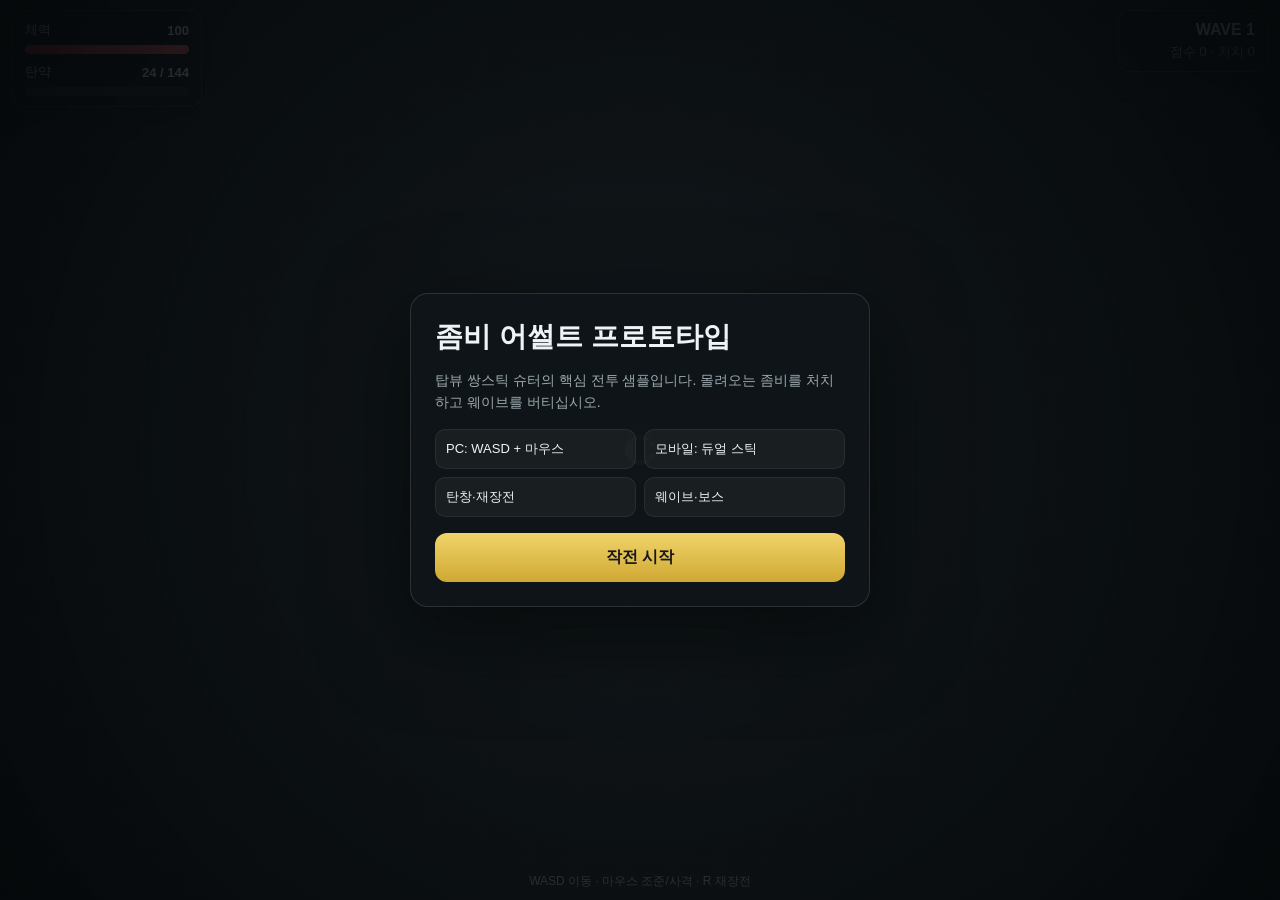
==== zombie-assault/index.html @ 6670ce77 "Add zombie assault web prototype" ====
<!DOCTYPE html><html lang="ko"><head><meta charset="UTF-8" /><meta name="viewport" content="width=device-width, initial-scale=1.0, maximum-scale=1.0, user-scalable=no" /><title>Zombie Assault Prototype</title><style>:root{--bg:#101417;--panel:rgba(13,18,22,.88);--line:rgba(255,255,255,.14);--text:#eef4f6;--muted:#9aa8ae;--accent:#e7c552}*{box-sizing:border-box;-webkit-tap-highlight-color:transparent}html,body{margin:0;width:100%;height:100%;overflow:hidden;background:var(--bg);color:var(--text);font-family:Arial,"Noto Sans KR",sans-serif;touch-action:none}#game{position:fixed;inset:0;display:block;width:100vw;height:100vh;background:#101417}#hud{position:fixed;inset:0;pointer-events:none}.topbar{position:absolute;left:12px;right:12px;top:10px;display:flex;gap:10px;justify-content:space-between;align-items:flex-start}.panel{background:var(--panel);border:1px solid var(--line);border-radius:12px;padding:10px 12px;backdrop-filter:blur(7px);box-shadow:0 8px 24px rgba(0,0,0,.22)}.status{min-width:190px}.row{display:flex;align-items:center;justify-content:space-between;gap:12px;font-size:13px;margin-bottom:6px}.bar{height:9px;border-radius:999px;background:rgba(255,255,255,.1);overflow:hidden}#hpFill{height:100%;width:100%;background:linear-gradient(90deg,#cc3838,#ff6c6c)}#reloadFill{height:100%;width:0;background:linear-gradient(90deg,#d5ad30,#ffe278)}.wave{text-align:right;min-width:150px;font-weight:700}.wave small{display:block;color:var(--muted);margin-top:4px;font-weight:400}#centerMessage{position:absolute;left:50%;top:21%;transform:translate(-50%,-50%);text-align:center;font-size:clamp(20px,4vw,42px);font-weight:900;text-shadow:0 4px 18px #000;opacity:0;transition:opacity .2s}#help{position:absolute;left:50%;bottom:10px;transform:translateX(-50%);color:rgba(255,255,255,.64);font-size:12px;white-space:nowrap}.stick{position:fixed;width:126px;height:126px;border-radius:50%;border:1px solid rgba(255,255,255,.2);background:rgba(255,255,255,.06);display:none;pointer-events:auto}.stick .knob{position:absolute;left:38px;top:38px;width:50px;height:50px;border-radius:50%;background:rgba(255,255,255,.26);border:1px solid rgba(255,255,255,.28)}#moveStick{left:20px;bottom:24px}#aimStick{right:20px;bottom:24px}#reloadBtn{position:fixed;right:42px;bottom:164px;width:74px;height:74px;border-radius:50%;background:rgba(231,197,82,.18);border:1px solid rgba(231,197,82,.6);color:white;display:none;pointer-events:auto;font-weight:800}#startOverlay,#gameOverOverlay{position:fixed;inset:0;display:grid;place-items:center;background:radial-gradient(circle,rgba(20,26,29,.62),rgba(5,8,10,.95));z-index:10}#gameOverOverlay{display:none}.modal{width:min(92vw,460px);padding:24px;border-radius:18px;background:rgba(16,21,25,.96);border:1px solid rgba(255,255,255,.12);box-shadow:0 25px 90px rgba(0,0,0,.55)}h1{margin:0 0 8px;font-size:28px}p{color:var(--muted);line-height:1.55;font-size:14px}.features{display:grid;grid-template-columns:1fr 1fr;gap:8px;margin:16px 0}.feature{padding:10px;border-radius:10px;background:rgba(255,255,255,.045);border:1px solid rgba(255,255,255,.07);font-size:13px}button.primary{width:100%;border:0;border-radius:12px;padding:14px 16px;font-weight:900;font-size:16px;cursor:pointer;color:#151717;background:linear-gradient(180deg,#f1d46a,#cfa833)}.result{font-size:18px;margin:14px 0 18px}@media(pointer:coarse){.stick,#reloadBtn{display:block}#help{display:none}}</style></head><body><canvas id="game"></canvas><div id="hud"><div class="topbar"><div class="panel status"><div class="row"><span>체력</span><strong id="hpText">100</strong></div><div class="bar"><div id="hpFill"></div></div><div class="row" style="margin-top:9px"><span>탄약</span><strong id="ammoText">24 / 144</strong></div><div class="bar"><div id="reloadFill"></div></div></div><div class="panel wave"><div id="waveText">WAVE 1</div><small id="scoreText">점수 0 · 처치 0</small></div></div><div id="centerMessage"></div><div id="help">WASD 이동 · 마우스 조준/사격 · R 재장전</div></div><div id="moveStick" class="stick"><div class="knob"></div></div><div id="aimStick" class="stick"><div class="knob"></div></div><button id="reloadBtn">RELOAD</button><div id="startOverlay"><div class="modal"><h1>좀비 어썰트 프로토타입</h1><p>탑뷰 쌍스틱 슈터의 핵심 전투 샘플입니다. 몰려오는 좀비를 처치하고 웨이브를 버티십시오.</p><div class="features"><div class="feature">PC: WASD + 마우스</div><div class="feature">모바일: 듀얼 스틱</div><div class="feature">탄창·재장전</div><div class="feature">웨이브·보스</div></div><button id="startBtn" class="primary">작전 시작</button></div></div><div id="gameOverOverlay"><div class="modal"><h1>작전 실패</h1><div class="result" id="resultText"></div><button id="restartBtn" class="primary">다시 시작</button></div></div><script>(()=>{const c=document.getElementById('game'),x=c.getContext('2d'),D=Math.min(devicePixelRatio||1,2),u={hpText:hpText,hpFill:hpFill,ammoText:ammoText,reloadFill:reloadFill,waveText:waveText,scoreText:scoreText,centerMessage:centerMessage,gameOverOverlay:gameOverOverlay,resultText:resultText};let W=innerWidth,H=innerHeight;function Z(){W=innerWidth;H=innerHeight;c.width=W*D;c.height=H*D;c.style.width=W+'px';c.style.height=H+'px';x.setTransform(D,0,0,D,0,0)}addEventListener('resize',Z);Z();const k={},m={x:W/2,y:H/2,down:false},mi={x:0,y:0},ai={x:1,y:0,active:false};addEventListener('keydown',e=>{k[e.key.toLowerCase()]=1;if(e.key.toLowerCase()==='r')R()});addEventListener('keyup',e=>k[e.key.toLowerCase()]=0);c.onmousemove=e=>{m.x=e.clientX;m.y=e.clientY};c.onmousedown=()=>m.down=1;addEventListener('mouseup',()=>m.down=0);function S(el,t,a=false){const n=el.querySelector('.knob');let id=null;const q=38,f=(px,py)=>{const r=el.getBoundingClientRect();let dx=px-(r.left+r.width/2),dy=py-(r.top+r.height/2),l=Math.hypot(dx,dy);if(l>q){dx*=q/l;dy*=q/l}n.style.transform=`translate(${dx}px,${dy}px)`;t.x=dx/q;t.y=dy/q;if(a)t.active=Math.hypot(t.x,t.y)>.2};el.onpointerdown=e=>{id=e.pointerId;el.setPointerCapture(id);f(e.clientX,e.clientY)};el.onpointermove=e=>{if(e.pointerId===id)f(e.clientX,e.clientY)};const g=e=>{if(e.pointerId!==id)return;id=null;n.style.transform='translate(0,0)';t.x=t.y=0;if(a)t.active=false};el.onpointerup=g;el.onpointercancel=g}S(moveStick,mi);S(aimStick,ai,true);reloadBtn.onpointerdown=R;let run=false,last=0,w=1,score=0,kills=0,left=0,st=0,inter=0,B=[],E=[],P=[],I=[],shake=0;const p={x:W/2,y:H/2,r:15,speed:235,hp:100,maxHp:100,ammo:24,mag:24,reserve:144,fireRate:.105,fireCd:0,reloadTime:1.35,reloadLeft:0,angle:0,invuln:0};function reset(){w=1;score=kills=0;B=[];E=[];P=[];I=[];p.x=W/2;p.y=H/2;p.hp=100;p.ammo=24;p.reserve=144;p.reloadLeft=0;left=st=inter=0;run=true;wave();UI()}function msg(t,ms=1300){u.centerMessage.textContent=t;u.centerMessage.style.opacity=1;clearTimeout(msg.t);msg.t=setTimeout(()=>u.centerMessage.style.opacity=0,ms)}function wave(){left=w%5===0?1:7+w*3;st=0;msg(w%5===0?`보스 웨이브 ${w}`:`WAVE ${w}`)}function R(){if(!run||p.reloadLeft>0||p.ammo>=p.mag||p.reserve<=0)return;p.reloadLeft=p.reloadTime}function spawn(){let s=Math.floor(Math.random()*4),d=45,X,Y;if(s===0){X=-d;Y=Math.random()*H}else if(s===1){X=W+d;Y=Math.random()*H}else if(s===2){X=Math.random()*W;Y=-d}else{X=Math.random()*W;Y=H+d}const boss=w%5===0,runner=!boss&&Math.random()<Math.min(.12+w*.012,.35),tank=!boss&&!runner&&Math.random()<Math.min(.08+w*.008,.22);E.push(boss?{x:X,y:Y,r:34,hp:520+w*75,maxHp:520+w*75,speed:47,damage:24,color:'#823c45',type:'BOSS',hitCd:0}:tank?{x:X,y:Y,r:23,hp:125+w*12,maxHp:125+w*12,speed:52,damage:15,color:'#6f7041',type:'TANK',hitCd:0}:runner?{x:X,y:Y,r:12,hp:34+w*3,maxHp:34+w*3,speed:112+w,damage:8,color:'#ae5b42',type:'RUNNER',hitCd:0}:{x:X,y:Y,r:15,hp:55+w*5,maxHp:55+w*5,speed:66+w*.7,damage:10,color:'#55704f',type:'NORMAL',hitCd:0})}function shoot(){if(p.reloadLeft>0)return;if(p.ammo<=0){R();return}p.ammo--;p.fireCd=p.fireRate;const a=p.angle+(Math.random()-.5)*.055,s=700;B.push({x:p.x+Math.cos(a)*22,y:p.y+Math.sin(a)*22,vx:Math.cos(a)*s,vy:Math.sin(a)*s,life:.75,damage:28});shake=Math.min(shake+2.2,8)}function hurt(z){if(p.invuln>0)return;p.hp-=z.damage;p.invuln=.38;shake=10;if(p.hp<=0){run=false;u.resultText.textContent=`도달 웨이브 ${w} · 처치 ${kills} · 점수 ${score}`;u.gameOverOverlay.style.display='grid'}}function drop(X,Y){const r=Math.random();if(r<.08)I.push({x:X,y:Y,r:10,type:'health',life:12});else if(r<.17)I.push({x:X,y:Y,r:10,type:'ammo',life:12})}function U(dt){if(!run)return;p.fireCd=Math.max(0,p.fireCd-dt);p.invuln=Math.max(0,p.invuln-dt);shake=Math.max(0,shake-dt*25);let dx=(k.d?1:0)-(k.a?1:0)+mi.x,dy=(k.s?1:0)-(k.w?1:0)+mi.y,l=Math.hypot(dx,dy);if(l>1){dx/=l;dy/=l}p.x=Math.max(18,Math.min(W-18,p.x+dx*p.speed*dt));p.y=Math.max(18,Math.min(H-18,p.y+dy*p.speed*dt));p.angle=ai.active?Math.atan2(ai.y,ai.x):Math.atan2(m.y-p.y,m.x-p.x);if((m.down||ai.active)&&p.fireCd<=0)shoot();if(p.reloadLeft>0){p.reloadLeft-=dt;if(p.reloadLeft<=0){p.reloadLeft=0;let n=Math.min(p.mag-p.ammo,p.reserve);p.ammo+=n;p.reserve-=n}}if(left>0){st-=dt;if(st<=0){spawn();left--;st=w%5===0?99:Math.max(.22,.72-w*.018)}}else if(E.length===0){if(inter<=0){inter=2.4;msg('구역 확보')}else{inter-=dt;if(inter<=0){w++;wave()}}}for(let i=B.length-1;i>=0;i--){const b=B[i];b.x+=b.vx*dt;b.y+=b.vy*dt;b.life-=dt;let rm=b.life<=0||b.x<-30||b.x>W+30||b.y<-30||b.y>H+30;if(!rm)for(let j=E.length-1;j>=0;j--){const z=E[j];if(Math.hypot(b.x-z.x,b.y-z.y)<z.r+3){z.hp-=b.damage;if(z.hp<=0){score+=z.type==='BOSS'?1200:z.type==='TANK'?220:z.type==='RUNNER'?130:100;kills++;drop(z.x,z.y);E.splice(j,1)}rm=true;break}}if(rm)B.splice(i,1)}for(let i=E.length-1;i>=0;i--){const z=E[i],a=Math.atan2(p.y-z.y,p.x-z.x);z.x+=Math.cos(a)*z.speed*dt;z.y+=Math.sin(a)*z.speed*dt;z.hitCd=Math.max(0,z.hitCd-dt);if(Math.hypot(p.x-z.x,p.y-z.y)<p.r+z.r&&z.hitCd<=0){hurt(z);z.hitCd=.8}}for(let i=I.length-1;i>=0;i--){const q=I[i];q.life-=dt;if(Math.hypot(p.x-q.x,p.y-q.y)<p.r+q.r+8){if(q.type==='health')p.hp=Math.min(p.maxHp,p.hp+28);else p.reserve=Math.min(240,p.reserve+36);I.splice(i,1)}else if(q.life<=0)I.splice(i,1)}UI()}function UI(){u.hpText.textContent=Math.max(0,Math.ceil(p.hp));u.hpFill.style.width=Math.max(0,p.hp/p.maxHp*100)+'%';u.ammoText.textContent=`${p.ammo} / ${p.reserve}`;u.reloadFill.style.width=p.reloadLeft>0?(1-p.reloadLeft/p.reloadTime)*100+'%':'0%';u.waveText.textContent=`WAVE ${w}`;u.scoreText.textContent=`점수 ${score} · 처치 ${kills}`}function G(){x.fillStyle='#11171a';x.fillRect(0,0,W,H);x.strokeStyle='rgba(255,255,255,.035)';x.beginPath();for(let a=0;a<W;a+=48){x.moveTo(a,0);x.lineTo(a,H)}for(let b=0;b<H;b+=48){x.moveTo(0,b);x.lineTo(W,b)}x.stroke()}function D1(){x.save();if(shake)x.translate((Math.random()-.5)*shake,(Math.random()-.5)*shake);G();for(const q of I){x.fillStyle=q.type==='health'?'#72d58b':'#e7c552';x.beginPath();x.arc(q.x,q.y,q.r,0,Math.PI*2);x.fill()}for(const b of B){x.strokeStyle='#ffe8a0';x.lineWidth=3;x.beginPath();x.moveTo(b.x-b.vx*.015,b.y-b.vy*.015);x.lineTo(b.x,b.y);x.stroke()}for(const z of E){const a=Math.atan2(p.y-z.y,p.x-z.x);x.save();x.translate(z.x,z.y);x.rotate(a);x.fillStyle=z.color;x.beginPath();x.arc(0,0,z.r,0,Math.PI*2);x.fill();x.fillStyle='#c6d5a9';x.beginPath();x.arc(z.r*.45,-z.r*.35,2.3,0,Math.PI*2);x.fill();x.restore();if(z.type==='BOSS'||z.hp<z.maxHp){let bw=z.r*2.2;x.fillStyle='rgba(0,0,0,.6)';x.fillRect(z.x-bw/2,z.y-z.r-13,bw,5);x.fillStyle=z.type==='BOSS'?'#df4f59':'#d6bb52';x.fillRect(z.x-bw/2,z.y-z.r-13,bw*(z.hp/z.maxHp),5)}}if(!(p.invuln>0&&Math.floor(p.invuln*18)%2===0)){x.save();x.translate(p.x,p.y);x.rotate(p.angle);x.fillStyle='#d8dde0';x.beginPath();x.arc(0,0,p.r,0,Math.PI*2);x.fill();x.fillStyle='#45515a';x.fillRect(-7,-10,18,20);x.fillStyle='#1e2428';x.fillRect(8,-4,25,8);x.fillStyle='#e7c552';x.fillRect(29,-2,8,4);x.restore()}x.restore()}function loop(t){const dt=Math.min(.033,(t-last)/1000||0);last=t;U(dt);D1();requestAnimationFrame(loop)}startBtn.onclick=()=>{startOverlay.style.display='none';reset()};restartBtn.onclick=()=>{gameOverOverlay.style.display='none';reset()};requestAnimationFrame(loop)})();</script></body></html>
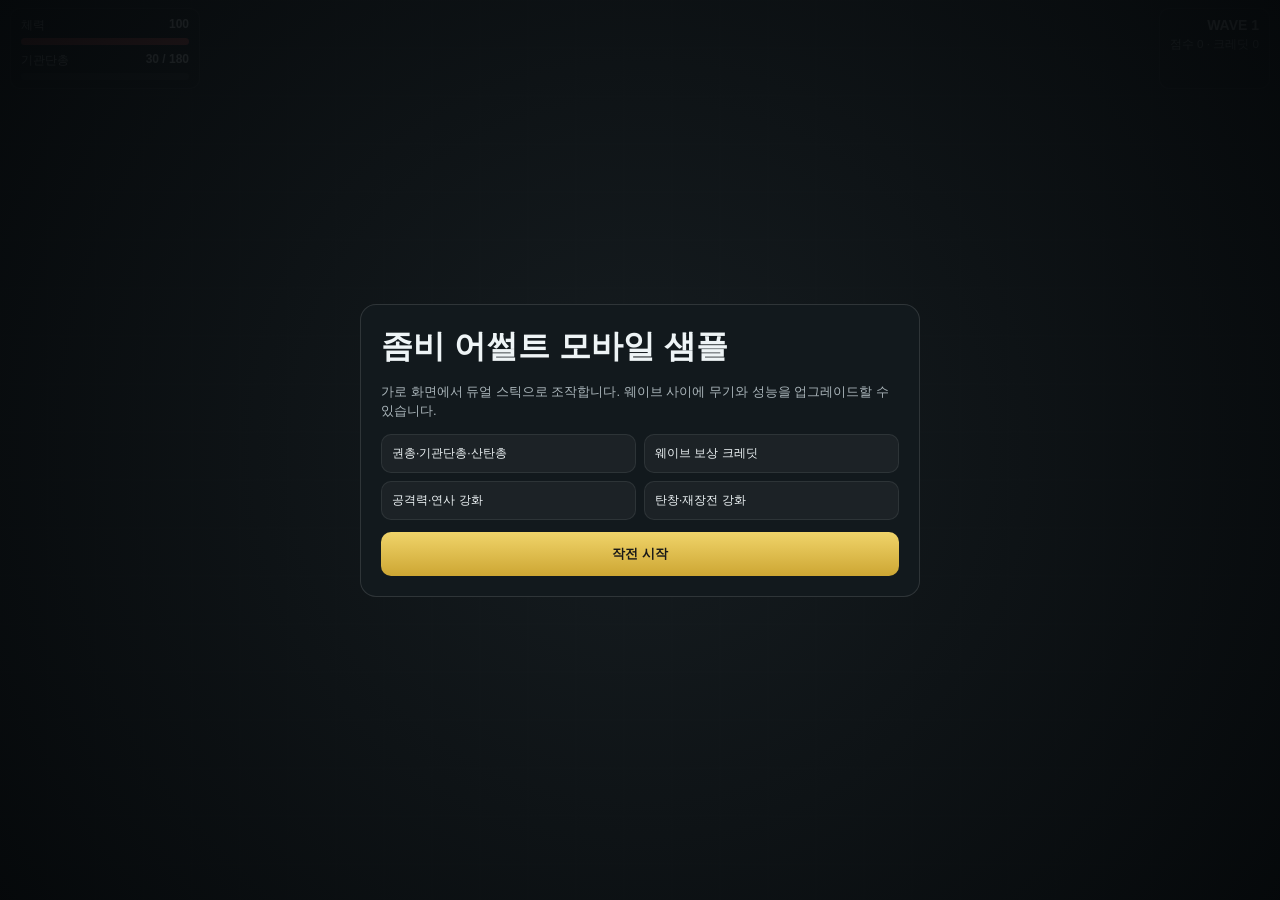
==== commit 14abffaf: "Add landscape mobile controls and weapon upgrade system" ====
--- a/zombie-assault/index.html
+++ b/zombie-assault/index.html
@@ -1 +1 @@
-<!DOCTYPE html><html lang="ko"><head><meta charset="UTF-8" /><meta name="viewport" content="width=device-width, initial-scale=1.0, maximum-scale=1.0, user-scalable=no" /><title>Zombie Assault Prototype</title><style>:root{--bg:#101417;--panel:rgba(13,18,22,.88);--line:rgba(255,255,255,.14);--text:#eef4f6;--muted:#9aa8ae;--accent:#e7c552}*{box-sizing:border-box;-webkit-tap-highlight-color:transparent}html,body{margin:0;width:100%;height:100%;overflow:hidden;background:var(--bg);color:var(--text);font-family:Arial,"Noto Sans KR",sans-serif;touch-action:none}#game{position:fixed;inset:0;display:block;width:100vw;height:100vh;background:#101417}#hud{position:fixed;inset:0;pointer-events:none}.topbar{position:absolute;left:12px;right:12px;top:10px;display:flex;gap:10px;justify-content:space-between;align-items:flex-start}.panel{background:var(--panel);border:1px solid var(--line);border-radius:12px;padding:10px 12px;backdrop-filter:blur(7px);box-shadow:0 8px 24px rgba(0,0,0,.22)}.status{min-width:190px}.row{display:flex;align-items:center;justify-content:space-between;gap:12px;font-size:13px;margin-bottom:6px}.bar{height:9px;border-radius:999px;background:rgba(255,255,255,.1);overflow:hidden}#hpFill{height:100%;width:100%;background:linear-gradient(90deg,#cc3838,#ff6c6c)}#reloadFill{height:100%;width:0;background:linear-gradient(90deg,#d5ad30,#ffe278)}.wave{text-align:right;min-width:150px;font-weight:700}.wave small{display:block;color:var(--muted);margin-top:4px;font-weight:400}#centerMessage{position:absolute;left:50%;top:21%;transform:translate(-50%,-50%);text-align:center;font-size:clamp(20px,4vw,42px);font-weight:900;text-shadow:0 4px 18px #000;opacity:0;transition:opacity .2s}#help{position:absolute;left:50%;bottom:10px;transform:translateX(-50%);color:rgba(255,255,255,.64);font-size:12px;white-space:nowrap}.stick{position:fixed;width:126px;height:126px;border-radius:50%;border:1px solid rgba(255,255,255,.2);background:rgba(255,255,255,.06);display:none;pointer-events:auto}.stick .knob{position:absolute;left:38px;top:38px;width:50px;height:50px;border-radius:50%;background:rgba(255,255,255,.26);border:1px solid rgba(255,255,255,.28)}#moveStick{left:20px;bottom:24px}#aimStick{right:20px;bottom:24px}#reloadBtn{position:fixed;right:42px;bottom:164px;width:74px;height:74px;border-radius:50%;background:rgba(231,197,82,.18);border:1px solid rgba(231,197,82,.6);color:white;display:none;pointer-events:auto;font-weight:800}#startOverlay,#gameOverOverlay{position:fixed;inset:0;display:grid;place-items:center;background:radial-gradient(circle,rgba(20,26,29,.62),rgba(5,8,10,.95));z-index:10}#gameOverOverlay{display:none}.modal{width:min(92vw,460px);padding:24px;border-radius:18px;background:rgba(16,21,25,.96);border:1px solid rgba(255,255,255,.12);box-shadow:0 25px 90px rgba(0,0,0,.55)}h1{margin:0 0 8px;font-size:28px}p{color:var(--muted);line-height:1.55;font-size:14px}.features{display:grid;grid-template-columns:1fr 1fr;gap:8px;margin:16px 0}.feature{padding:10px;border-radius:10px;background:rgba(255,255,255,.045);border:1px solid rgba(255,255,255,.07);font-size:13px}button.primary{width:100%;border:0;border-radius:12px;padding:14px 16px;font-weight:900;font-size:16px;cursor:pointer;color:#151717;background:linear-gradient(180deg,#f1d46a,#cfa833)}.result{font-size:18px;margin:14px 0 18px}@media(pointer:coarse){.stick,#reloadBtn{display:block}#help{display:none}}</style></head><body><canvas id="game"></canvas><div id="hud"><div class="topbar"><div class="panel status"><div class="row"><span>체력</span><strong id="hpText">100</strong></div><div class="bar"><div id="hpFill"></div></div><div class="row" style="margin-top:9px"><span>탄약</span><strong id="ammoText">24 / 144</strong></div><div class="bar"><div id="reloadFill"></div></div></div><div class="panel wave"><div id="waveText">WAVE 1</div><small id="scoreText">점수 0 · 처치 0</small></div></div><div id="centerMessage"></div><div id="help">WASD 이동 · 마우스 조준/사격 · R 재장전</div></div><div id="moveStick" class="stick"><div class="knob"></div></div><div id="aimStick" class="stick"><div class="knob"></div></div><button id="reloadBtn">RELOAD</button><div id="startOverlay"><div class="modal"><h1>좀비 어썰트 프로토타입</h1><p>탑뷰 쌍스틱 슈터의 핵심 전투 샘플입니다. 몰려오는 좀비를 처치하고 웨이브를 버티십시오.</p><div class="features"><div class="feature">PC: WASD + 마우스</div><div class="feature">모바일: 듀얼 스틱</div><div class="feature">탄창·재장전</div><div class="feature">웨이브·보스</div></div><button id="startBtn" class="primary">작전 시작</button></div></div><div id="gameOverOverlay"><div class="modal"><h1>작전 실패</h1><div class="result" id="resultText"></div><button id="restartBtn" class="primary">다시 시작</button></div></div><script>(()=>{const c=document.getElementById('game'),x=c.getContext('2d'),D=Math.min(devicePixelRatio||1,2),u={hpText:hpText,hpFill:hpFill,ammoText:ammoText,reloadFill:reloadFill,waveText:waveText,scoreText:scoreText,centerMessage:centerMessage,gameOverOverlay:gameOverOverlay,resultText:resultText};let W=innerWidth,H=innerHeight;function Z(){W=innerWidth;H=innerHeight;c.width=W*D;c.height=H*D;c.style.width=W+'px';c.style.height=H+'px';x.setTransform(D,0,0,D,0,0)}addEventListener('resize',Z);Z();const k={},m={x:W/2,y:H/2,down:false},mi={x:0,y:0},ai={x:1,y:0,active:false};addEventListener('keydown',e=>{k[e.key.toLowerCase()]=1;if(e.key.toLowerCase()==='r')R()});addEventListener('keyup',e=>k[e.key.toLowerCase()]=0);c.onmousemove=e=>{m.x=e.clientX;m.y=e.clientY};c.onmousedown=()=>m.down=1;addEventListener('mouseup',()=>m.down=0);function S(el,t,a=false){const n=el.querySelector('.knob');let id=null;const q=38,f=(px,py)=>{const r=el.getBoundingClientRect();let dx=px-(r.left+r.width/2),dy=py-(r.top+r.height/2),l=Math.hypot(dx,dy);if(l>q){dx*=q/l;dy*=q/l}n.style.transform=`translate(${dx}px,${dy}px)`;t.x=dx/q;t.y=dy/q;if(a)t.active=Math.hypot(t.x,t.y)>.2};el.onpointerdown=e=>{id=e.pointerId;el.setPointerCapture(id);f(e.clientX,e.clientY)};el.onpointermove=e=>{if(e.pointerId===id)f(e.clientX,e.clientY)};const g=e=>{if(e.pointerId!==id)return;id=null;n.style.transform='translate(0,0)';t.x=t.y=0;if(a)t.active=false};el.onpointerup=g;el.onpointercancel=g}S(moveStick,mi);S(aimStick,ai,true);reloadBtn.onpointerdown=R;let run=false,last=0,w=1,score=0,kills=0,left=0,st=0,inter=0,B=[],E=[],P=[],I=[],shake=0;const p={x:W/2,y:H/2,r:15,speed:235,hp:100,maxHp:100,ammo:24,mag:24,reserve:144,fireRate:.105,fireCd:0,reloadTime:1.35,reloadLeft:0,angle:0,invuln:0};function reset(){w=1;score=kills=0;B=[];E=[];P=[];I=[];p.x=W/2;p.y=H/2;p.hp=100;p.ammo=24;p.reserve=144;p.reloadLeft=0;left=st=inter=0;run=true;wave();UI()}function msg(t,ms=1300){u.centerMessage.textContent=t;u.centerMessage.style.opacity=1;clearTimeout(msg.t);msg.t=setTimeout(()=>u.centerMessage.style.opacity=0,ms)}function wave(){left=w%5===0?1:7+w*3;st=0;msg(w%5===0?`보스 웨이브 ${w}`:`WAVE ${w}`)}function R(){if(!run||p.reloadLeft>0||p.ammo>=p.mag||p.reserve<=0)return;p.reloadLeft=p.reloadTime}function spawn(){let s=Math.floor(Math.random()*4),d=45,X,Y;if(s===0){X=-d;Y=Math.random()*H}else if(s===1){X=W+d;Y=Math.random()*H}else if(s===2){X=Math.random()*W;Y=-d}else{X=Math.random()*W;Y=H+d}const boss=w%5===0,runner=!boss&&Math.random()<Math.min(.12+w*.012,.35),tank=!boss&&!runner&&Math.random()<Math.min(.08+w*.008,.22);E.push(boss?{x:X,y:Y,r:34,hp:520+w*75,maxHp:520+w*75,speed:47,damage:24,color:'#823c45',type:'BOSS',hitCd:0}:tank?{x:X,y:Y,r:23,hp:125+w*12,maxHp:125+w*12,speed:52,damage:15,color:'#6f7041',type:'TANK',hitCd:0}:runner?{x:X,y:Y,r:12,hp:34+w*3,maxHp:34+w*3,speed:112+w,damage:8,color:'#ae5b42',type:'RUNNER',hitCd:0}:{x:X,y:Y,r:15,hp:55+w*5,maxHp:55+w*5,speed:66+w*.7,damage:10,color:'#55704f',type:'NORMAL',hitCd:0})}function shoot(){if(p.reloadLeft>0)return;if(p.ammo<=0){R();return}p.ammo--;p.fireCd=p.fireRate;const a=p.angle+(Math.random()-.5)*.055,s=700;B.push({x:p.x+Math.cos(a)*22,y:p.y+Math.sin(a)*22,vx:Math.cos(a)*s,vy:Math.sin(a)*s,life:.75,damage:28});shake=Math.min(shake+2.2,8)}function hurt(z){if(p.invuln>0)return;p.hp-=z.damage;p.invuln=.38;shake=10;if(p.hp<=0){run=false;u.resultText.textContent=`도달 웨이브 ${w} · 처치 ${kills} · 점수 ${score}`;u.gameOverOverlay.style.display='grid'}}function drop(X,Y){const r=Math.random();if(r<.08)I.push({x:X,y:Y,r:10,type:'health',life:12});else if(r<.17)I.push({x:X,y:Y,r:10,type:'ammo',life:12})}function U(dt){if(!run)return;p.fireCd=Math.max(0,p.fireCd-dt);p.invuln=Math.max(0,p.invuln-dt);shake=Math.max(0,shake-dt*25);let dx=(k.d?1:0)-(k.a?1:0)+mi.x,dy=(k.s?1:0)-(k.w?1:0)+mi.y,l=Math.hypot(dx,dy);if(l>1){dx/=l;dy/=l}p.x=Math.max(18,Math.min(W-18,p.x+dx*p.speed*dt));p.y=Math.max(18,Math.min(H-18,p.y+dy*p.speed*dt));p.angle=ai.active?Math.atan2(ai.y,ai.x):Math.atan2(m.y-p.y,m.x-p.x);if((m.down||ai.active)&&p.fireCd<=0)shoot();if(p.reloadLeft>0){p.reloadLeft-=dt;if(p.reloadLeft<=0){p.reloadLeft=0;let n=Math.min(p.mag-p.ammo,p.reserve);p.ammo+=n;p.reserve-=n}}if(left>0){st-=dt;if(st<=0){spawn();left--;st=w%5===0?99:Math.max(.22,.72-w*.018)}}else if(E.length===0){if(inter<=0){inter=2.4;msg('구역 확보')}else{inter-=dt;if(inter<=0){w++;wave()}}}for(let i=B.length-1;i>=0;i--){const b=B[i];b.x+=b.vx*dt;b.y+=b.vy*dt;b.life-=dt;let rm=b.life<=0||b.x<-30||b.x>W+30||b.y<-30||b.y>H+30;if(!rm)for(let j=E.length-1;j>=0;j--){const z=E[j];if(Math.hypot(b.x-z.x,b.y-z.y)<z.r+3){z.hp-=b.damage;if(z.hp<=0){score+=z.type==='BOSS'?1200:z.type==='TANK'?220:z.type==='RUNNER'?130:100;kills++;drop(z.x,z.y);E.splice(j,1)}rm=true;break}}if(rm)B.splice(i,1)}for(let i=E.length-1;i>=0;i--){const z=E[i],a=Math.atan2(p.y-z.y,p.x-z.x);z.x+=Math.cos(a)*z.speed*dt;z.y+=Math.sin(a)*z.speed*dt;z.hitCd=Math.max(0,z.hitCd-dt);if(Math.hypot(p.x-z.x,p.y-z.y)<p.r+z.r&&z.hitCd<=0){hurt(z);z.hitCd=.8}}for(let i=I.length-1;i>=0;i--){const q=I[i];q.life-=dt;if(Math.hypot(p.x-q.x,p.y-q.y)<p.r+q.r+8){if(q.type==='health')p.hp=Math.min(p.maxHp,p.hp+28);else p.reserve=Math.min(240,p.reserve+36);I.splice(i,1)}else if(q.life<=0)I.splice(i,1)}UI()}function UI(){u.hpText.textContent=Math.max(0,Math.ceil(p.hp));u.hpFill.style.width=Math.max(0,p.hp/p.maxHp*100)+'%';u.ammoText.textContent=`${p.ammo} / ${p.reserve}`;u.reloadFill.style.width=p.reloadLeft>0?(1-p.reloadLeft/p.reloadTime)*100+'%':'0%';u.waveText.textContent=`WAVE ${w}`;u.scoreText.textContent=`점수 ${score} · 처치 ${kills}`}function G(){x.fillStyle='#11171a';x.fillRect(0,0,W,H);x.strokeStyle='rgba(255,255,255,.035)';x.beginPath();for(let a=0;a<W;a+=48){x.moveTo(a,0);x.lineTo(a,H)}for(let b=0;b<H;b+=48){x.moveTo(0,b);x.lineTo(W,b)}x.stroke()}function D1(){x.save();if(shake)x.translate((Math.random()-.5)*shake,(Math.random()-.5)*shake);G();for(const q of I){x.fillStyle=q.type==='health'?'#72d58b':'#e7c552';x.beginPath();x.arc(q.x,q.y,q.r,0,Math.PI*2);x.fill()}for(const b of B){x.strokeStyle='#ffe8a0';x.lineWidth=3;x.beginPath();x.moveTo(b.x-b.vx*.015,b.y-b.vy*.015);x.lineTo(b.x,b.y);x.stroke()}for(const z of E){const a=Math.atan2(p.y-z.y,p.x-z.x);x.save();x.translate(z.x,z.y);x.rotate(a);x.fillStyle=z.color;x.beginPath();x.arc(0,0,z.r,0,Math.PI*2);x.fill();x.fillStyle='#c6d5a9';x.beginPath();x.arc(z.r*.45,-z.r*.35,2.3,0,Math.PI*2);x.fill();x.restore();if(z.type==='BOSS'||z.hp<z.maxHp){let bw=z.r*2.2;x.fillStyle='rgba(0,0,0,.6)';x.fillRect(z.x-bw/2,z.y-z.r-13,bw,5);x.fillStyle=z.type==='BOSS'?'#df4f59':'#d6bb52';x.fillRect(z.x-bw/2,z.y-z.r-13,bw*(z.hp/z.maxHp),5)}}if(!(p.invuln>0&&Math.floor(p.invuln*18)%2===0)){x.save();x.translate(p.x,p.y);x.rotate(p.angle);x.fillStyle='#d8dde0';x.beginPath();x.arc(0,0,p.r,0,Math.PI*2);x.fill();x.fillStyle='#45515a';x.fillRect(-7,-10,18,20);x.fillStyle='#1e2428';x.fillRect(8,-4,25,8);x.fillStyle='#e7c552';x.fillRect(29,-2,8,4);x.restore()}x.restore()}function loop(t){const dt=Math.min(.033,(t-last)/1000||0);last=t;U(dt);D1();requestAnimationFrame(loop)}startBtn.onclick=()=>{startOverlay.style.display='none';reset()};restartBtn.onclick=()=>{gameOverOverlay.style.display='none';reset()};requestAnimationFrame(loop)})();</script></body></html>+<!DOCTYPE html><html lang="ko"><head><meta charset="UTF-8"><meta name="viewport" content="width=device-width,initial-scale=1,maximum-scale=1,user-scalable=no,viewport-fit=cover"><meta name="screen-orientation" content="landscape"><title>Zombie Assault Mobile Prototype</title><style>*{box-sizing:border-box;-webkit-tap-highlight-color:transparent}html,body{margin:0;width:100%;height:100%;overflow:hidden;background:#0d1215;color:#eef4f6;font-family:Arial,"Noto Sans KR",sans-serif;touch-action:none}canvas{position:fixed;inset:0;width:100vw;height:100vh;background:#11171a}#hud{position:fixed;inset:0;pointer-events:none}.top{position:absolute;left:max(10px,env(safe-area-inset-left));right:max(10px,env(safe-area-inset-right));top:max(8px,env(safe-area-inset-top));display:flex;justify-content:space-between}.panel{background:rgba(12,17,20,.86);border:1px solid rgba(255,255,255,.13);border-radius:10px;padding:8px 10px}.status{width:190px}.row{display:flex;justify-content:space-between;font-size:12px;margin-bottom:4px}.bar{height:7px;background:rgba(255,255,255,.1);border-radius:9px;overflow:hidden}.fill{height:100%}#hpFill{background:#e35454;width:100%}#reloadFill{background:#e6c34e;width:0}.wave{text-align:right;font-weight:800;font-size:14px}.wave small{display:block;color:#a7b1b5;font-weight:400;margin-top:4px}#msg{position:absolute;left:50%;top:18%;transform:translate(-50%,-50%);font-size:clamp(22px,4vw,42px);font-weight:900;text-shadow:0 4px 15px #000;opacity:0;transition:.2s}.stick{position:fixed;width:112px;height:112px;border-radius:50%;border:1px solid rgba(255,255,255,.2);background:rgba(255,255,255,.06);display:none;pointer-events:auto}.knob{position:absolute;left:34px;top:34px;width:44px;height:44px;border-radius:50%;background:rgba(255,255,255,.25)}#move{left:max(18px,env(safe-area-inset-left));bottom:max(14px,env(safe-area-inset-bottom))}#aim{right:max(18px,env(safe-area-inset-right));bottom:max(14px,env(safe-area-inset-bottom))}.action{position:fixed;border-radius:50%;color:white;font-weight:800;display:none;pointer-events:auto;background:rgba(231,197,82,.16);border:1px solid rgba(231,197,82,.6)}#reload{right:max(35px,env(safe-area-inset-right));bottom:132px;width:62px;height:62px;font-size:10px}#swap{right:max(108px,env(safe-area-inset-right));bottom:142px;width:55px;height:55px;font-size:10px}.overlay{position:fixed;inset:0;z-index:20;display:grid;place-items:center;background:radial-gradient(circle,rgba(24,31,35,.78),rgba(5,8,10,.97))}.card{width:min(84vw,560px);max-height:88vh;overflow:auto;padding:20px;border-radius:16px;background:#12191d;border:1px solid rgba(255,255,255,.12)}h1,h2{margin:0 0 8px}p{color:#aab5ba;line-height:1.5;font-size:13px}.btn{width:100%;padding:13px;border:0;border-radius:10px;background:linear-gradient(#f0d46a,#cda633);font-weight:900;color:#181818}.grid{display:grid;grid-template-columns:repeat(2,1fr);gap:8px;margin:12px 0}.tile{padding:10px;background:rgba(255,255,255,.045);border:1px solid rgba(255,255,255,.08);border-radius:10px;font-size:12px}.shop{display:none}.shophead{display:flex;justify-content:space-between;align-items:center;margin-bottom:10px}.weaponTabs{display:flex;gap:7px;margin-bottom:10px}.weaponTabs button,.upgrade{flex:1;padding:9px;border-radius:9px;border:1px solid rgba(255,255,255,.12);background:#1b252a;color:white}.weaponTabs button.active{border-color:#e6c34e;color:#ffe58d}.upgrades{display:grid;grid-template-columns:1fr 1fr;gap:8px}.upgrade{text-align:left}.upgrade b{display:block;margin-bottom:3px}.upgrade small{color:#9eaaaf}.upgrade:disabled{opacity:.4}#rotate{display:none;z-index:99;text-align:center}.phone{width:60px;height:96px;border:5px solid #e6c34e;border-radius:12px;margin:0 auto 18px;animation:r 1.7s infinite}@keyframes r{0%,25%{transform:rotate(0)}75%,100%{transform:rotate(90deg)}}@media(pointer:coarse){.stick,.action{display:block}}@media(orientation:portrait) and (pointer:coarse){#rotate{display:grid}}</style></head><body><canvas id="game"></canvas><div id="rotate" class="overlay"><div><div class="phone"></div><h1>가로로 돌려주세요</h1><p>모바일 가로 화면 전용입니다.</p></div></div><div id="hud"><div class="top"><div class="panel status"><div class="row"><span>체력</span><b id="hpText">100</b></div><div class="bar"><div id="hpFill" class="fill"></div></div><div class="row" style="margin-top:7px"><span id="weaponText">기관단총</span><b id="ammoText">30 / 180</b></div><div class="bar"><div id="reloadFill" class="fill"></div></div></div><div class="panel wave"><div id="waveText">WAVE 1</div><small id="scoreText">점수 0 · 크레딧 0</small></div></div><div id="msg"></div></div><div id="move" class="stick"><div class="knob"></div></div><div id="aim" class="stick"><div class="knob"></div></div><button id="reload" class="action">RELOAD</button><button id="swap" class="action">WEAPON</button><div id="start" class="overlay"><div class="card"><h1>좀비 어썰트 모바일 샘플</h1><p>가로 화면에서 듀얼 스틱으로 조작합니다. 웨이브 사이에 무기와 성능을 업그레이드할 수 있습니다.</p><div class="grid"><div class="tile">권총·기관단총·산탄총</div><div class="tile">웨이브 보상 크레딧</div><div class="tile">공격력·연사 강화</div><div class="tile">탄창·재장전 강화</div></div><button id="startBtn" class="btn">작전 시작</button></div></div><div id="shop" class="overlay shop"><div class="card"><div class="shophead"><div><h2>보급 및 개조</h2><small id="creditText">크레딧 0</small></div><b id="nextWaveText">다음 WAVE</b></div><div id="weaponTabs" class="weaponTabs"></div><div id="upgrades" class="upgrades"></div><button id="continueBtn" class="btn" style="margin-top:12px">다음 웨이브 시작</button></div></div><div id="over" class="overlay" style="display:none"><div class="card"><h1>작전 실패</h1><p id="result"></p><button id="restartBtn" class="btn">다시 시작</button></div></div><script>(()=>{const c=document.getElementById('game'),ctx=c.getContext('2d'),D=Math.min(devicePixelRatio||1,2);let W=innerWidth,H=innerHeight,last=0,run=false,wave=1,score=0,kills=0,credits=0,spawnLeft=0,spawnT=0,inter=0,bullets=[],zombies=[],shake=0;const keys={},mouse={x:W/2,y:H/2,down:false},mi={x:0,y:0},ai={x:1,y:0,active:false};const weapons=[{name:'권총',color:'#d9dde0',baseDamage:38,baseRate:.28,baseMag:12,baseReload:1.05,reserve:96,pellets:1,spread:.025,bulletSpeed:760,levels:{damage:0,rate:0,mag:0,reload:0}},{name:'기관단총',color:'#e7c552',baseDamage:24,baseRate:.095,baseMag:30,baseReload:1.35,reserve:180,pellets:1,spread:.07,bulletSpeed:700,levels:{damage:0,rate:0,mag:0,reload:0}},{name:'산탄총',color:'#d58a5a',baseDamage:18,baseRate:.58,baseMag:6,baseReload:1.65,reserve:54,pellets:7,spread:.34,bulletSpeed:620,levels:{damage:0,rate:0,mag:0,reload:0}}];let wi=1;const p={x:W/2,y:H/2,r:15,speed:235,hp:100,maxHp:100,ammo:30,fireCd:0,reloadLeft:0,angle:0,inv:0};function ws(){const a=weapons[wi],L=a.levels;return{...a,damage:a.baseDamage*(1+L.damage*.16),rate:a.baseRate*Math.pow(.91,L.rate),mag:a.baseMag+L.mag*(wi===2?1:4),reload:a.baseReload*Math.pow(.9,L.reload)}}function resize(){W=innerWidth;H=innerHeight;c.width=W*D;c.height=H*D;c.style.width=W+'px';c.style.height=H+'px';ctx.setTransform(D,0,0,D,0,0)}addEventListener('resize',resize);resize();addEventListener('keydown',e=>{keys[e.key.toLowerCase()]=1;if(e.key.toLowerCase()==='r')reloadNow();if(e.key===' ')swapWeapon()});addEventListener('keyup',e=>keys[e.key.toLowerCase()]=0);c.onmousemove=e=>{mouse.x=e.clientX;mouse.y=e.clientY};c.onmousedown=()=>mouse.down=true;addEventListener('mouseup',()=>mouse.down=false);function stick(el,t,aiming=false){const n=el.firstElementChild;let id=null,R=34;function set(px,py){const r=el.getBoundingClientRect();let dx=px-r.left-r.width/2,dy=py-r.top-r.height/2,l=Math.hypot(dx,dy);if(l>R){dx*=R/l;dy*=R/l}n.style.transform=`translate(${dx}px,${dy}px)`;t.x=dx/R;t.y=dy/R;if(aiming)t.active=Math.hypot(t.x,t.y)>.2}el.onpointerdown=e=>{id=e.pointerId;el.setPointerCapture(id);set(e.clientX,e.clientY)};el.onpointermove=e=>{if(e.pointerId===id)set(e.clientX,e.clientY)};function end(e){if(e.pointerId!==id)return;id=null;n.style.transform='';t.x=t.y=0;if(aiming)t.active=false}el.onpointerup=end;el.onpointercancel=end}stick(move,mi);stick(aim,ai,true);function fullscreen(){document.documentElement.requestFullscreen?.().catch(()=>{});screen.orientation?.lock?.('landscape').catch(()=>{})}function reset(){wave=1;score=kills=credits=0;bullets=[];zombies=[];p.x=W/2;p.y=H/2;p.hp=100;p.inv=0;wi=1;weapons.forEach(a=>{a.levels={damage:0,rate:0,mag:0,reload:0};a.reserve=a.name==='권총'?96:a.name==='기관단총'?180:54;delete a.savedAmmo});p.ammo=ws().mag;run=true;beginWave();UI()}const msgEl=document.getElementById('msg');function msg(t){msgEl.textContent=t;msgEl.style.opacity=1;clearTimeout(msg.t);msg.t=setTimeout(()=>msgEl.style.opacity=0,1200)}function beginWave(){spawnLeft=wave%5===0?1:7+wave*3;spawnT=0;inter=0;msg(wave%5===0?`보스 웨이브 ${wave}`:`WAVE ${wave}`)}function switchTo(i){weapons[wi].savedAmmo=p.ammo;wi=i;p.ammo=weapons[wi].savedAmmo??ws().mag;p.reloadLeft=0;renderShop();UI()}function swapWeapon(){switchTo((wi+1)%weapons.length)}function reloadNow(){const a=ws();if(!run||p.reloadLeft>0||p.ammo>=a.mag||weapons[wi].reserve<=0)return;p.reloadLeft=a.reload}function shoot(){const a=ws();if(p.reloadLeft>0)return;if(p.ammo<=0){reloadNow();return}p.ammo--;p.fireCd=a.rate;for(let i=0;i<a.pellets;i++){const ang=p.angle+(Math.random()-.5)*a.spread;bullets.push({x:p.x+Math.cos(ang)*24,y:p.y+Math.sin(ang)*24,vx:Math.cos(ang)*a.bulletSpeed,vy:Math.sin(ang)*a.bulletSpeed,life:.82,damage:a.damage})}shake=Math.min(7,shake+2)}function spawn(){let s=Math.floor(Math.random()*4),pad=45,x,y;if(s===0){x=-pad;y=Math.random()*H}else if(s===1){x=W+pad;y=Math.random()*H}else if(s===2){x=Math.random()*W;y=-pad}else{x=Math.random()*W;y=H+pad}const boss=wave%5===0,runner=!boss&&Math.random()<Math.min(.13+wave*.012,.35),tank=!boss&&!runner&&Math.random()<Math.min(.08+wave*.008,.23);zombies.push(boss?{x,y,r:34,hp:520+wave*80,max:520+wave*80,speed:47,damage:24,color:'#823c45',type:'BOSS',hit:0}:tank?{x,y,r:23,hp:130+wave*12,max:130+wave*12,speed:52,damage:15,color:'#6f7041',type:'TANK',hit:0}:runner?{x,y,r:12,hp:34+wave*3,max:34+wave*3,speed:112+wave,damage:8,color:'#ae5b42',type:'RUNNER',hit:0}:{x,y,r:15,hp:55+wave*5,max:55+wave*5,speed:66+wave*.7,damage:10,color:'#55704f',type:'NORMAL',hit:0})}function openShop(){run=false;credits+=120+wave*45;shop.style.display='grid';nextWaveText.textContent=`WAVE ${wave+1}`;renderShop()}function renderShop(){creditText.textContent=`크레딧 ${credits}`;weaponTabs.innerHTML='';weapons.forEach((a,i)=>{let b=document.createElement('button');b.textContent=a.name;b.className=i===wi?'active':'';b.onclick=()=>switchTo(i);weaponTabs.appendChild(b)});upgrades.innerHTML='';const labels={damage:['화력','피해량 +16%'],rate:['작동계','연사 간격 -9%'],mag:['확장 탄창',wi===2?'탄창 +1':'탄창 +4'],reload:['신속 장전','재장전 -10%']};Object.keys(labels).forEach(k=>{const lv=weapons[wi].levels[k],cost=120+lv*110+(wi===2?30:0),b=document.createElement('button');b.className='upgrade';b.disabled=credits<cost||lv>=5;b.innerHTML=`<b>${labels[k][0]} Lv.${lv}</b><small>${labels[k][1]} · ${lv>=5?'MAX':cost+' C'}</small>`;b.onclick=()=>{if(credits>=cost&&lv<5){credits-=cost;weapons[wi].levels[k]++;const a=ws();if(k==='mag')p.ammo=Math.min(a.mag,p.ammo+(wi===2?1:4));renderShop();UI()}};upgrades.appendChild(b)})}function hurt(z){if(p.inv>0)return;p.hp-=z.damage;p.inv=.38;shake=10;if(p.hp<=0){run=false;result.textContent=`웨이브 ${wave} · 처치 ${kills} · 점수 ${score}`;over.style.display='grid'}}function update(dt){if(!run)return;p.fireCd=Math.max(0,p.fireCd-dt);p.inv=Math.max(0,p.inv-dt);shake=Math.max(0,shake-dt*25);let dx=(keys.d?1:0)-(keys.a?1:0)+mi.x,dy=(keys.s?1:0)-(keys.w?1:0)+mi.y,l=Math.hypot(dx,dy);if(l>1){dx/=l;dy/=l}p.x=Math.max(18,Math.min(W-18,p.x+dx*p.speed*dt));p.y=Math.max(18,Math.min(H-18,p.y+dy*p.speed*dt));p.angle=ai.active?Math.atan2(ai.y,ai.x):Math.atan2(mouse.y-p.y,mouse.x-p.x);if((mouse.down||ai.active)&&p.fireCd<=0)shoot();if(p.reloadLeft>0){p.reloadLeft-=dt;if(p.reloadLeft<=0){const a=ws(),n=Math.min(a.mag-p.ammo,weapons[wi].reserve);p.ammo+=n;weapons[wi].reserve-=n;p.reloadLeft=0}}if(spawnLeft>0){spawnT-=dt;if(spawnT<=0){spawn();spawnLeft--;spawnT=wave%5===0?99:Math.max(.2,.7-wave*.018)}}else if(zombies.length===0){inter+=dt;if(inter>.9)openShop()}for(let i=bullets.length-1;i>=0;i--){const b=bullets[i];b.x+=b.vx*dt;b.y+=b.vy*dt;b.life-=dt;let rm=b.life<=0;for(let j=zombies.length-1;!rm&&j>=0;j--){const z=zombies[j];if(Math.hypot(b.x-z.x,b.y-z.y)<z.r+3){z.hp-=b.damage;rm=true;if(z.hp<=0){score+=z.type==='BOSS'?1200:z.type==='TANK'?220:z.type==='RUNNER'?130:100;credits+=z.type==='BOSS'?180:z.type==='TANK'?25:10;kills++;zombies.splice(j,1)}}}if(rm)bullets.splice(i,1)}for(const z of zombies){const a=Math.atan2(p.y-z.y,p.x-z.x);z.x+=Math.cos(a)*z.speed*dt;z.y+=Math.sin(a)*z.speed*dt;z.hit=Math.max(0,z.hit-dt);if(Math.hypot(p.x-z.x,p.y-z.y)<p.r+z.r&&z.hit<=0){hurt(z);z.hit=.8}}UI()}function UI(){const a=ws();hpText.textContent=Math.max(0,Math.ceil(p.hp));hpFill.style.width=Math.max(0,p.hp/p.maxHp*100)+'%';weaponText.textContent=a.name;ammoText.textContent=`${p.ammo} / ${weapons[wi].reserve}`;reloadFill.style.width=p.reloadLeft>0?(1-p.reloadLeft/a.reload)*100+'%':'0%';waveText.textContent=`WAVE ${wave}`;scoreText.textContent=`점수 ${score} · 크레딧 ${credits}`}function draw(){ctx.save();if(shake)ctx.translate((Math.random()-.5)*shake,(Math.random()-.5)*shake);ctx.fillStyle='#11171a';ctx.fillRect(0,0,W,H);ctx.strokeStyle='rgba(255,255,255,.035)';ctx.beginPath();for(let x=0;x<W;x+=48){ctx.moveTo(x,0);ctx.lineTo(x,H)}for(let y=0;y<H;y+=48){ctx.moveTo(0,y);ctx.lineTo(W,y)}ctx.stroke();for(const b of bullets){ctx.strokeStyle='#ffe8a0';ctx.lineWidth=3;ctx.beginPath();ctx.moveTo(b.x-b.vx*.014,b.y-b.vy*.014);ctx.lineTo(b.x,b.y);ctx.stroke()}for(const z of zombies){ctx.fillStyle=z.color;ctx.beginPath();ctx.arc(z.x,z.y,z.r,0,Math.PI*2);ctx.fill();if(z.type==='BOSS'||z.hp<z.max){let bw=z.r*2.2;ctx.fillStyle='#221';ctx.fillRect(z.x-bw/2,z.y-z.r-12,bw,5);ctx.fillStyle=z.type==='BOSS'?'#df4f59':'#d6bb52';ctx.fillRect(z.x-bw/2,z.y-z.r-12,bw*z.hp/z.max,5)}}if(!(p.inv>0&&Math.floor(p.inv*18)%2===0)){ctx.save();ctx.translate(p.x,p.y);ctx.rotate(p.angle);ctx.fillStyle='#d8dde0';ctx.beginPath();ctx.arc(0,0,p.r,0,Math.PI*2);ctx.fill();ctx.fillStyle=ws().color;ctx.fillRect(7,-4,28,8);ctx.restore()}ctx.restore()}function loop(t){const dt=Math.min(.033,(t-last)/1000||0);last=t;update(dt);draw();requestAnimationFrame(loop)}startBtn.onclick=()=>{fullscreen();start.style.display='none';reset()};restartBtn.onclick=()=>{over.style.display='none';reset()};continueBtn.onclick=()=>{shop.style.display='none';wave++;run=true;beginWave()};reload.onpointerdown=reloadNow;swap.onpointerdown=swapWeapon;requestAnimationFrame(loop)})();</script></body></html>
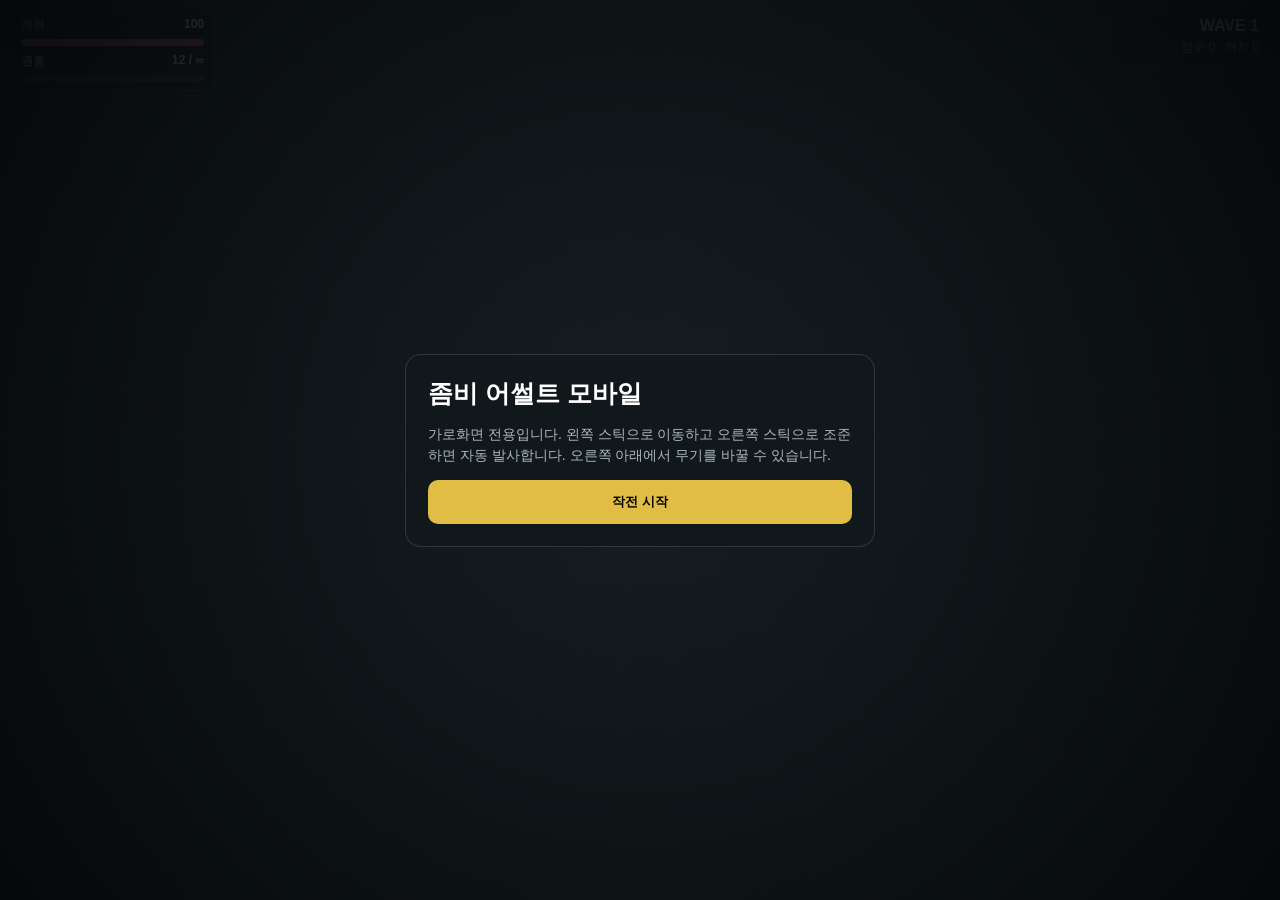
==== commit a3f32cd2: "Fix mobile landscape mode and weapon switching" ====
--- a/zombie-assault/index.html
+++ b/zombie-assault/index.html
@@ -1 +1 @@
-<!DOCTYPE html><html lang="ko"><head><meta charset="UTF-8"><meta name="viewport" content="width=device-width,initial-scale=1,maximum-scale=1,user-scalable=no,viewport-fit=cover"><meta name="screen-orientation" content="landscape"><title>Zombie Assault Mobile Prototype</title><style>*{box-sizing:border-box;-webkit-tap-highlight-color:transparent}html,body{margin:0;width:100%;height:100%;overflow:hidden;background:#0d1215;color:#eef4f6;font-family:Arial,"Noto Sans KR",sans-serif;touch-action:none}canvas{position:fixed;inset:0;width:100vw;height:100vh;background:#11171a}#hud{position:fixed;inset:0;pointer-events:none}.top{position:absolute;left:max(10px,env(safe-area-inset-left));right:max(10px,env(safe-area-inset-right));top:max(8px,env(safe-area-inset-top));display:flex;justify-content:space-between}.panel{background:rgba(12,17,20,.86);border:1px solid rgba(255,255,255,.13);border-radius:10px;padding:8px 10px}.status{width:190px}.row{display:flex;justify-content:space-between;font-size:12px;margin-bottom:4px}.bar{height:7px;background:rgba(255,255,255,.1);border-radius:9px;overflow:hidden}.fill{height:100%}#hpFill{background:#e35454;width:100%}#reloadFill{background:#e6c34e;width:0}.wave{text-align:right;font-weight:800;font-size:14px}.wave small{display:block;color:#a7b1b5;font-weight:400;margin-top:4px}#msg{position:absolute;left:50%;top:18%;transform:translate(-50%,-50%);font-size:clamp(22px,4vw,42px);font-weight:900;text-shadow:0 4px 15px #000;opacity:0;transition:.2s}.stick{position:fixed;width:112px;height:112px;border-radius:50%;border:1px solid rgba(255,255,255,.2);background:rgba(255,255,255,.06);display:none;pointer-events:auto}.knob{position:absolute;left:34px;top:34px;width:44px;height:44px;border-radius:50%;background:rgba(255,255,255,.25)}#move{left:max(18px,env(safe-area-inset-left));bottom:max(14px,env(safe-area-inset-bottom))}#aim{right:max(18px,env(safe-area-inset-right));bottom:max(14px,env(safe-area-inset-bottom))}.action{position:fixed;border-radius:50%;color:white;font-weight:800;display:none;pointer-events:auto;background:rgba(231,197,82,.16);border:1px solid rgba(231,197,82,.6)}#reload{right:max(35px,env(safe-area-inset-right));bottom:132px;width:62px;height:62px;font-size:10px}#swap{right:max(108px,env(safe-area-inset-right));bottom:142px;width:55px;height:55px;font-size:10px}.overlay{position:fixed;inset:0;z-index:20;display:grid;place-items:center;background:radial-gradient(circle,rgba(24,31,35,.78),rgba(5,8,10,.97))}.card{width:min(84vw,560px);max-height:88vh;overflow:auto;padding:20px;border-radius:16px;background:#12191d;border:1px solid rgba(255,255,255,.12)}h1,h2{margin:0 0 8px}p{color:#aab5ba;line-height:1.5;font-size:13px}.btn{width:100%;padding:13px;border:0;border-radius:10px;background:linear-gradient(#f0d46a,#cda633);font-weight:900;color:#181818}.grid{display:grid;grid-template-columns:repeat(2,1fr);gap:8px;margin:12px 0}.tile{padding:10px;background:rgba(255,255,255,.045);border:1px solid rgba(255,255,255,.08);border-radius:10px;font-size:12px}.shop{display:none}.shophead{display:flex;justify-content:space-between;align-items:center;margin-bottom:10px}.weaponTabs{display:flex;gap:7px;margin-bottom:10px}.weaponTabs button,.upgrade{flex:1;padding:9px;border-radius:9px;border:1px solid rgba(255,255,255,.12);background:#1b252a;color:white}.weaponTabs button.active{border-color:#e6c34e;color:#ffe58d}.upgrades{display:grid;grid-template-columns:1fr 1fr;gap:8px}.upgrade{text-align:left}.upgrade b{display:block;margin-bottom:3px}.upgrade small{color:#9eaaaf}.upgrade:disabled{opacity:.4}#rotate{display:none;z-index:99;text-align:center}.phone{width:60px;height:96px;border:5px solid #e6c34e;border-radius:12px;margin:0 auto 18px;animation:r 1.7s infinite}@keyframes r{0%,25%{transform:rotate(0)}75%,100%{transform:rotate(90deg)}}@media(pointer:coarse){.stick,.action{display:block}}@media(orientation:portrait) and (pointer:coarse){#rotate{display:grid}}</style></head><body><canvas id="game"></canvas><div id="rotate" class="overlay"><div><div class="phone"></div><h1>가로로 돌려주세요</h1><p>모바일 가로 화면 전용입니다.</p></div></div><div id="hud"><div class="top"><div class="panel status"><div class="row"><span>체력</span><b id="hpText">100</b></div><div class="bar"><div id="hpFill" class="fill"></div></div><div class="row" style="margin-top:7px"><span id="weaponText">기관단총</span><b id="ammoText">30 / 180</b></div><div class="bar"><div id="reloadFill" class="fill"></div></div></div><div class="panel wave"><div id="waveText">WAVE 1</div><small id="scoreText">점수 0 · 크레딧 0</small></div></div><div id="msg"></div></div><div id="move" class="stick"><div class="knob"></div></div><div id="aim" class="stick"><div class="knob"></div></div><button id="reload" class="action">RELOAD</button><button id="swap" class="action">WEAPON</button><div id="start" class="overlay"><div class="card"><h1>좀비 어썰트 모바일 샘플</h1><p>가로 화면에서 듀얼 스틱으로 조작합니다. 웨이브 사이에 무기와 성능을 업그레이드할 수 있습니다.</p><div class="grid"><div class="tile">권총·기관단총·산탄총</div><div class="tile">웨이브 보상 크레딧</div><div class="tile">공격력·연사 강화</div><div class="tile">탄창·재장전 강화</div></div><button id="startBtn" class="btn">작전 시작</button></div></div><div id="shop" class="overlay shop"><div class="card"><div class="shophead"><div><h2>보급 및 개조</h2><small id="creditText">크레딧 0</small></div><b id="nextWaveText">다음 WAVE</b></div><div id="weaponTabs" class="weaponTabs"></div><div id="upgrades" class="upgrades"></div><button id="continueBtn" class="btn" style="margin-top:12px">다음 웨이브 시작</button></div></div><div id="over" class="overlay" style="display:none"><div class="card"><h1>작전 실패</h1><p id="result"></p><button id="restartBtn" class="btn">다시 시작</button></div></div><script>(()=>{const c=document.getElementById('game'),ctx=c.getContext('2d'),D=Math.min(devicePixelRatio||1,2);let W=innerWidth,H=innerHeight,last=0,run=false,wave=1,score=0,kills=0,credits=0,spawnLeft=0,spawnT=0,inter=0,bullets=[],zombies=[],shake=0;const keys={},mouse={x:W/2,y:H/2,down:false},mi={x:0,y:0},ai={x:1,y:0,active:false};const weapons=[{name:'권총',color:'#d9dde0',baseDamage:38,baseRate:.28,baseMag:12,baseReload:1.05,reserve:96,pellets:1,spread:.025,bulletSpeed:760,levels:{damage:0,rate:0,mag:0,reload:0}},{name:'기관단총',color:'#e7c552',baseDamage:24,baseRate:.095,baseMag:30,baseReload:1.35,reserve:180,pellets:1,spread:.07,bulletSpeed:700,levels:{damage:0,rate:0,mag:0,reload:0}},{name:'산탄총',color:'#d58a5a',baseDamage:18,baseRate:.58,baseMag:6,baseReload:1.65,reserve:54,pellets:7,spread:.34,bulletSpeed:620,levels:{damage:0,rate:0,mag:0,reload:0}}];let wi=1;const p={x:W/2,y:H/2,r:15,speed:235,hp:100,maxHp:100,ammo:30,fireCd:0,reloadLeft:0,angle:0,inv:0};function ws(){const a=weapons[wi],L=a.levels;return{...a,damage:a.baseDamage*(1+L.damage*.16),rate:a.baseRate*Math.pow(.91,L.rate),mag:a.baseMag+L.mag*(wi===2?1:4),reload:a.baseReload*Math.pow(.9,L.reload)}}function resize(){W=innerWidth;H=innerHeight;c.width=W*D;c.height=H*D;c.style.width=W+'px';c.style.height=H+'px';ctx.setTransform(D,0,0,D,0,0)}addEventListener('resize',resize);resize();addEventListener('keydown',e=>{keys[e.key.toLowerCase()]=1;if(e.key.toLowerCase()==='r')reloadNow();if(e.key===' ')swapWeapon()});addEventListener('keyup',e=>keys[e.key.toLowerCase()]=0);c.onmousemove=e=>{mouse.x=e.clientX;mouse.y=e.clientY};c.onmousedown=()=>mouse.down=true;addEventListener('mouseup',()=>mouse.down=false);function stick(el,t,aiming=false){const n=el.firstElementChild;let id=null,R=34;function set(px,py){const r=el.getBoundingClientRect();let dx=px-r.left-r.width/2,dy=py-r.top-r.height/2,l=Math.hypot(dx,dy);if(l>R){dx*=R/l;dy*=R/l}n.style.transform=`translate(${dx}px,${dy}px)`;t.x=dx/R;t.y=dy/R;if(aiming)t.active=Math.hypot(t.x,t.y)>.2}el.onpointerdown=e=>{id=e.pointerId;el.setPointerCapture(id);set(e.clientX,e.clientY)};el.onpointermove=e=>{if(e.pointerId===id)set(e.clientX,e.clientY)};function end(e){if(e.pointerId!==id)return;id=null;n.style.transform='';t.x=t.y=0;if(aiming)t.active=false}el.onpointerup=end;el.onpointercancel=end}stick(move,mi);stick(aim,ai,true);function fullscreen(){document.documentElement.requestFullscreen?.().catch(()=>{});screen.orientation?.lock?.('landscape').catch(()=>{})}function reset(){wave=1;score=kills=credits=0;bullets=[];zombies=[];p.x=W/2;p.y=H/2;p.hp=100;p.inv=0;wi=1;weapons.forEach(a=>{a.levels={damage:0,rate:0,mag:0,reload:0};a.reserve=a.name==='권총'?96:a.name==='기관단총'?180:54;delete a.savedAmmo});p.ammo=ws().mag;run=true;beginWave();UI()}const msgEl=document.getElementById('msg');function msg(t){msgEl.textContent=t;msgEl.style.opacity=1;clearTimeout(msg.t);msg.t=setTimeout(()=>msgEl.style.opacity=0,1200)}function beginWave(){spawnLeft=wave%5===0?1:7+wave*3;spawnT=0;inter=0;msg(wave%5===0?`보스 웨이브 ${wave}`:`WAVE ${wave}`)}function switchTo(i){weapons[wi].savedAmmo=p.ammo;wi=i;p.ammo=weapons[wi].savedAmmo??ws().mag;p.reloadLeft=0;renderShop();UI()}function swapWeapon(){switchTo((wi+1)%weapons.length)}function reloadNow(){const a=ws();if(!run||p.reloadLeft>0||p.ammo>=a.mag||weapons[wi].reserve<=0)return;p.reloadLeft=a.reload}function shoot(){const a=ws();if(p.reloadLeft>0)return;if(p.ammo<=0){reloadNow();return}p.ammo--;p.fireCd=a.rate;for(let i=0;i<a.pellets;i++){const ang=p.angle+(Math.random()-.5)*a.spread;bullets.push({x:p.x+Math.cos(ang)*24,y:p.y+Math.sin(ang)*24,vx:Math.cos(ang)*a.bulletSpeed,vy:Math.sin(ang)*a.bulletSpeed,life:.82,damage:a.damage})}shake=Math.min(7,shake+2)}function spawn(){let s=Math.floor(Math.random()*4),pad=45,x,y;if(s===0){x=-pad;y=Math.random()*H}else if(s===1){x=W+pad;y=Math.random()*H}else if(s===2){x=Math.random()*W;y=-pad}else{x=Math.random()*W;y=H+pad}const boss=wave%5===0,runner=!boss&&Math.random()<Math.min(.13+wave*.012,.35),tank=!boss&&!runner&&Math.random()<Math.min(.08+wave*.008,.23);zombies.push(boss?{x,y,r:34,hp:520+wave*80,max:520+wave*80,speed:47,damage:24,color:'#823c45',type:'BOSS',hit:0}:tank?{x,y,r:23,hp:130+wave*12,max:130+wave*12,speed:52,damage:15,color:'#6f7041',type:'TANK',hit:0}:runner?{x,y,r:12,hp:34+wave*3,max:34+wave*3,speed:112+wave,damage:8,color:'#ae5b42',type:'RUNNER',hit:0}:{x,y,r:15,hp:55+wave*5,max:55+wave*5,speed:66+wave*.7,damage:10,color:'#55704f',type:'NORMAL',hit:0})}function openShop(){run=false;credits+=120+wave*45;shop.style.display='grid';nextWaveText.textContent=`WAVE ${wave+1}`;renderShop()}function renderShop(){creditText.textContent=`크레딧 ${credits}`;weaponTabs.innerHTML='';weapons.forEach((a,i)=>{let b=document.createElement('button');b.textContent=a.name;b.className=i===wi?'active':'';b.onclick=()=>switchTo(i);weaponTabs.appendChild(b)});upgrades.innerHTML='';const labels={damage:['화력','피해량 +16%'],rate:['작동계','연사 간격 -9%'],mag:['확장 탄창',wi===2?'탄창 +1':'탄창 +4'],reload:['신속 장전','재장전 -10%']};Object.keys(labels).forEach(k=>{const lv=weapons[wi].levels[k],cost=120+lv*110+(wi===2?30:0),b=document.createElement('button');b.className='upgrade';b.disabled=credits<cost||lv>=5;b.innerHTML=`<b>${labels[k][0]} Lv.${lv}</b><small>${labels[k][1]} · ${lv>=5?'MAX':cost+' C'}</small>`;b.onclick=()=>{if(credits>=cost&&lv<5){credits-=cost;weapons[wi].levels[k]++;const a=ws();if(k==='mag')p.ammo=Math.min(a.mag,p.ammo+(wi===2?1:4));renderShop();UI()}};upgrades.appendChild(b)})}function hurt(z){if(p.inv>0)return;p.hp-=z.damage;p.inv=.38;shake=10;if(p.hp<=0){run=false;result.textContent=`웨이브 ${wave} · 처치 ${kills} · 점수 ${score}`;over.style.display='grid'}}function update(dt){if(!run)return;p.fireCd=Math.max(0,p.fireCd-dt);p.inv=Math.max(0,p.inv-dt);shake=Math.max(0,shake-dt*25);let dx=(keys.d?1:0)-(keys.a?1:0)+mi.x,dy=(keys.s?1:0)-(keys.w?1:0)+mi.y,l=Math.hypot(dx,dy);if(l>1){dx/=l;dy/=l}p.x=Math.max(18,Math.min(W-18,p.x+dx*p.speed*dt));p.y=Math.max(18,Math.min(H-18,p.y+dy*p.speed*dt));p.angle=ai.active?Math.atan2(ai.y,ai.x):Math.atan2(mouse.y-p.y,mouse.x-p.x);if((mouse.down||ai.active)&&p.fireCd<=0)shoot();if(p.reloadLeft>0){p.reloadLeft-=dt;if(p.reloadLeft<=0){const a=ws(),n=Math.min(a.mag-p.ammo,weapons[wi].reserve);p.ammo+=n;weapons[wi].reserve-=n;p.reloadLeft=0}}if(spawnLeft>0){spawnT-=dt;if(spawnT<=0){spawn();spawnLeft--;spawnT=wave%5===0?99:Math.max(.2,.7-wave*.018)}}else if(zombies.length===0){inter+=dt;if(inter>.9)openShop()}for(let i=bullets.length-1;i>=0;i--){const b=bullets[i];b.x+=b.vx*dt;b.y+=b.vy*dt;b.life-=dt;let rm=b.life<=0;for(let j=zombies.length-1;!rm&&j>=0;j--){const z=zombies[j];if(Math.hypot(b.x-z.x,b.y-z.y)<z.r+3){z.hp-=b.damage;rm=true;if(z.hp<=0){score+=z.type==='BOSS'?1200:z.type==='TANK'?220:z.type==='RUNNER'?130:100;credits+=z.type==='BOSS'?180:z.type==='TANK'?25:10;kills++;zombies.splice(j,1)}}}if(rm)bullets.splice(i,1)}for(const z of zombies){const a=Math.atan2(p.y-z.y,p.x-z.x);z.x+=Math.cos(a)*z.speed*dt;z.y+=Math.sin(a)*z.speed*dt;z.hit=Math.max(0,z.hit-dt);if(Math.hypot(p.x-z.x,p.y-z.y)<p.r+z.r&&z.hit<=0){hurt(z);z.hit=.8}}UI()}function UI(){const a=ws();hpText.textContent=Math.max(0,Math.ceil(p.hp));hpFill.style.width=Math.max(0,p.hp/p.maxHp*100)+'%';weaponText.textContent=a.name;ammoText.textContent=`${p.ammo} / ${weapons[wi].reserve}`;reloadFill.style.width=p.reloadLeft>0?(1-p.reloadLeft/a.reload)*100+'%':'0%';waveText.textContent=`WAVE ${wave}`;scoreText.textContent=`점수 ${score} · 크레딧 ${credits}`}function draw(){ctx.save();if(shake)ctx.translate((Math.random()-.5)*shake,(Math.random()-.5)*shake);ctx.fillStyle='#11171a';ctx.fillRect(0,0,W,H);ctx.strokeStyle='rgba(255,255,255,.035)';ctx.beginPath();for(let x=0;x<W;x+=48){ctx.moveTo(x,0);ctx.lineTo(x,H)}for(let y=0;y<H;y+=48){ctx.moveTo(0,y);ctx.lineTo(W,y)}ctx.stroke();for(const b of bullets){ctx.strokeStyle='#ffe8a0';ctx.lineWidth=3;ctx.beginPath();ctx.moveTo(b.x-b.vx*.014,b.y-b.vy*.014);ctx.lineTo(b.x,b.y);ctx.stroke()}for(const z of zombies){ctx.fillStyle=z.color;ctx.beginPath();ctx.arc(z.x,z.y,z.r,0,Math.PI*2);ctx.fill();if(z.type==='BOSS'||z.hp<z.max){let bw=z.r*2.2;ctx.fillStyle='#221';ctx.fillRect(z.x-bw/2,z.y-z.r-12,bw,5);ctx.fillStyle=z.type==='BOSS'?'#df4f59':'#d6bb52';ctx.fillRect(z.x-bw/2,z.y-z.r-12,bw*z.hp/z.max,5)}}if(!(p.inv>0&&Math.floor(p.inv*18)%2===0)){ctx.save();ctx.translate(p.x,p.y);ctx.rotate(p.angle);ctx.fillStyle='#d8dde0';ctx.beginPath();ctx.arc(0,0,p.r,0,Math.PI*2);ctx.fill();ctx.fillStyle=ws().color;ctx.fillRect(7,-4,28,8);ctx.restore()}ctx.restore()}function loop(t){const dt=Math.min(.033,(t-last)/1000||0);last=t;update(dt);draw();requestAnimationFrame(loop)}startBtn.onclick=()=>{fullscreen();start.style.display='none';reset()};restartBtn.onclick=()=>{over.style.display='none';reset()};continueBtn.onclick=()=>{shop.style.display='none';wave++;run=true;beginWave()};reload.onpointerdown=reloadNow;swap.onpointerdown=swapWeapon;requestAnimationFrame(loop)})();</script></body></html>+<!doctype html><html lang="ko"><head><meta charset="utf-8"><meta name="viewport" content="width=device-width,initial-scale=1,maximum-scale=1,user-scalable=no,viewport-fit=cover"><title>Zombie Assault Mobile</title><style>*{box-sizing:border-box;-webkit-tap-highlight-color:transparent}html,body{margin:0;width:100%;height:100%;overflow:hidden;background:#0f1417;color:#fff;font-family:Arial,sans-serif;touch-action:none}canvas{position:fixed;inset:0;width:100vw;height:100vh;background:#11181b}#rotate{position:fixed;inset:0;z-index:100;display:none;place-items:center;background:#090d0f;text-align:center}#rotate b{font-size:23px}#hud{position:fixed;inset:0;pointer-events:none}.panel{background:#091015d9;border:1px solid #ffffff26;border-radius:10px;padding:8px 10px}#status{position:absolute;left:10px;top:8px;width:205px}#wave{position:absolute;right:10px;top:8px;text-align:right;min-width:160px}.line{display:flex;justify-content:space-between;font-size:12px;margin-bottom:5px}.bar{height:7px;background:#263036;border-radius:9px;overflow:hidden}.fill{height:100%}#hpFill{background:#ed5c5c;width:100%}#reloadFill{background:#e5c354;width:0}#weaponName{font-weight:900;color:#ffe07b}.stick{position:absolute;width:112px;height:112px;border-radius:50%;border:1px solid #ffffff33;background:#ffffff0f;pointer-events:auto}.knob{position:absolute;width:44px;height:44px;left:34px;top:34px;border-radius:50%;background:#ffffff40}#move{left:16px;bottom:14px}#aim{right:230px;bottom:14px}#controls{position:absolute;right:12px;bottom:12px;display:grid;grid-template-columns:repeat(3,66px);gap:7px;pointer-events:auto}.wb{height:52px;border-radius:9px;border:1px solid #ffffff33;background:#111a20dd;color:#fff;font-weight:800;font-size:11px}.wb.active{border-color:#f1cb55;box-shadow:0 0 0 2px #f1cb5540}#reload{position:absolute;right:15px;bottom:76px;width:66px;height:66px;border-radius:50%;border:1px solid #e7c552;background:#e7c5522e;color:#fff;font-weight:900;pointer-events:auto}#msg{position:absolute;left:50%;top:18%;transform:translate(-50%,-50%);font-size:28px;font-weight:900;opacity:0;text-shadow:0 3px 12px #000}.overlay{position:fixed;inset:0;z-index:50;display:grid;place-items:center;background:radial-gradient(circle,#192125b8,#05080af5)}.card{width:min(88vw,470px);padding:22px;border-radius:16px;background:#11181c;border:1px solid #ffffff21}h1{margin:0 0 8px;font-size:25px}p{color:#aab6bb;line-height:1.5;font-size:14px}.primary{width:100%;padding:13px;border:0;border-radius:10px;background:#e1bd45;font-weight:900}#over{display:none}@media(orientation:portrait){#rotate{display:grid}canvas,#hud,.overlay:not(#rotate){visibility:hidden}}@media(pointer:fine){.stick,#reload,#controls{display:none}}</style></head><body><div id="rotate"><div><div style="font-size:60px">↻</div><b>휴대폰을 가로로 돌려주세요</b><p>가로모드 전용입니다.</p></div></div><canvas id="game"></canvas><div id="hud"><div id="status" class="panel"><div class="line"><span>체력</span><b id="hpText">100</b></div><div class="bar"><div id="hpFill" class="fill"></div></div><div class="line" style="margin-top:7px"><span id="weaponName">권총</span><b id="ammoText">12 / ∞</b></div><div class="bar"><div id="reloadFill" class="fill"></div></div></div><div id="wave" class="panel"><b id="waveText">WAVE 1</b><div id="scoreText" style="font-size:12px;color:#aab6bb;margin-top:4px">점수 0 · 처치 0</div></div><div id="msg"></div><div id="move" class="stick"><div class="knob"></div></div><div id="aim" class="stick"><div class="knob"></div></div><button id="reload">재장전</button><div id="controls"><button class="wb active" data-w="0">권총<br>1</button><button class="wb" data-w="1">SMG<br>2</button><button class="wb" data-w="2">산탄총<br>3</button></div></div><div id="start" class="overlay"><div class="card"><h1>좀비 어썰트 모바일</h1><p>가로화면 전용입니다. 왼쪽 스틱으로 이동하고 오른쪽 스틱으로 조준하면 자동 발사합니다. 오른쪽 아래에서 무기를 바꿀 수 있습니다.</p><button id="startBtn" class="primary">작전 시작</button></div></div><div id="over" class="overlay"><div class="card"><h1>작전 실패</h1><p id="result"></p><button id="restartBtn" class="primary">다시 시작</button></div></div><script>(()=>{const c=game,x=c.getContext('2d'),D=Math.min(devicePixelRatio||1,2);let W=innerWidth,H=innerHeight,last=0,run=false,wv=1,score=0,kills=0,left=0,spawn=0,inter=0,B=[],Z=[],shake=0,wi=0;const K={},M={x:W/2,y:H/2,d:false},MI={x:0,y:0},AI={x:1,y:0,a:false};const guns=[{name:'권총',d:34,r:.28,m:12,res:999,rt:1,s:760,n:1,sp:.02,col:'#f3db77'},{name:'기관단총',d:15,r:.075,m:32,res:192,rt:1.35,s:820,n:1,sp:.075,col:'#84cef5'},{name:'산탄총',d:18,r:.72,m:6,res:48,rt:1.8,s:680,n:7,sp:.34,col:'#ff9f68'}];guns.forEach(g=>g.a=g.m);const P={x:W/2,y:H/2,r:15,hp:100,max:100,spd:235,ang:0,fc:0,rl:0,inv:0};function rs(){W=innerWidth;H=innerHeight;c.width=W*D;c.height=H*D;x.setTransform(D,0,0,D,0,0)}addEventListener('resize',rs);rs();addEventListener('keydown',e=>{K[e.key.toLowerCase()]=1;if(e.key==='1')sw(0);if(e.key==='2')sw(1);if(e.key==='3')sw(2);if(e.key.toLowerCase()==='r')re()});addEventListener('keyup',e=>K[e.key.toLowerCase()]=0);c.onmousemove=e=>{M.x=e.clientX;M.y=e.clientY};c.onmousedown=()=>M.d=1;addEventListener('mouseup',()=>M.d=0);function stick(el,t,a){const n=el.firstElementChild;let id=null,R=34;function u(px,py){const q=el.getBoundingClientRect();let dx=px-q.left-q.width/2,dy=py-q.top-q.height/2,l=Math.hypot(dx,dy);if(l>R){dx*=R/l;dy*=R/l}n.style.transform=`translate(${dx}px,${dy}px)`;t.x=dx/R;t.y=dy/R;if(a)t.a=Math.hypot(t.x,t.y)>.18}el.onpointerdown=e=>{id=e.pointerId;el.setPointerCapture(id);u(e.clientX,e.clientY)};el.onpointermove=e=>{if(e.pointerId===id)u(e.clientX,e.clientY)};function end(e){if(e.pointerId!==id)return;id=null;t.x=t.y=0;if(a)t.a=false;n.style.transform=''}el.onpointerup=end;el.onpointercancel=end}stick(move,MI,0);stick(aim,AI,1);document.querySelectorAll('.wb').forEach(b=>b.onclick=()=>sw(+b.dataset.w));reload.onclick=re;function sw(i){wi=i;P.rl=0;document.querySelectorAll('.wb').forEach((b,n)=>b.classList.toggle('active',n===wi));UI()}function re(){const g=guns[wi];if(!run||P.rl>0||g.a>=g.m||g.res<=0)return;P.rl=g.rt}function rel(){const g=guns[wi],n=Math.min(g.m-g.a,g.res);g.a+=n;if(g.res<900)g.res-=n}function say(t){msg.textContent=t;msg.style.opacity=1;clearTimeout(say.t);say.t=setTimeout(()=>msg.style.opacity=0,1000)}function wave(){left=wv%5===0?1:8+wv*3;spawn=0;inter=0;say(wv%5===0?'보스 웨이브 '+wv:'WAVE '+wv)}function reset(){run=1;wv=1;score=kills=0;B=[];Z=[];P.x=W/2;P.y=H/2;P.hp=100;P.rl=0;guns[0].a=12;guns[0].res=999;guns[1].a=32;guns[1].res=192;guns[2].a=6;guns[2].res=48;sw(0);wave()}function addZ(){let s=Math.floor(Math.random()*4),p=35,X,Y;if(s===0){X=-p;Y=Math.random()*H}else if(s===1){X=W+p;Y=Math.random()*H}else if(s===2){X=Math.random()*W;Y=-p}else{X=Math.random()*W;Y=H+p}const boss=wv%5===0,runner=!boss&&Math.random()<.2,tank=!boss&&!runner&&Math.random()<.14;Z.push(boss?{x:X,y:Y,r:34,hp:650+wv*60,max:650+wv*60,s:44,d:24,c:'#8a3f4b',t:'boss',h:0}:tank?{x:X,y:Y,r:23,hp:145+wv*10,max:145+wv*10,s:48,d:16,c:'#747449',t:'tank',h:0}:runner?{x:X,y:Y,r:12,hp:38+wv*3,max:38+wv*3,s:120,d:8,c:'#aa5d45',t:'runner',h:0}:{x:X,y:Y,r:15,hp:58+wv*4,max:58+wv*4,s:68,d:10,c:'#567452',t:'normal',h:0})}function fire(){const g=guns[wi];if(P.rl>0)return;if(g.a<=0){re();return}g.a--;P.fc=g.r;shake=Math.min(8,shake+2);for(let i=0;i<g.n;i++){const a=P.ang+(Math.random()-.5)*g.sp;B.push({x:P.x+Math.cos(a)*22,y:P.y+Math.sin(a)*22,vx:Math.cos(a)*g.s,vy:Math.sin(a)*g.s,l:.75,d:g.d,c:g.col})}}function hurt(z){if(P.inv>0)return;P.hp-=z.d;P.inv=.35;shake=9;if(P.hp<=0){run=0;result.textContent=`도달 웨이브 ${wv} · 처치 ${kills} · 점수 ${score}`;over.style.display='grid'}}function U(dt){if(!run)return;P.fc=Math.max(0,P.fc-dt);P.inv=Math.max(0,P.inv-dt);shake=Math.max(0,shake-dt*26);let dx=(K.d?1:0)-(K.a?1:0)+MI.x,dy=(K.s?1:0)-(K.w?1:0)+MI.y,l=Math.hypot(dx,dy);if(l>1){dx/=l;dy/=l}P.x=Math.max(18,Math.min(W-18,P.x+dx*P.spd*dt));P.y=Math.max(18,Math.min(H-18,P.y+dy*P.spd*dt));P.ang=AI.a?Math.atan2(AI.y,AI.x):Math.atan2(M.y-P.y,M.x-P.x);if((AI.a||M.d)&&P.fc<=0)fire();if(P.rl>0){P.rl-=dt;if(P.rl<=0){P.rl=0;rel()}}if(left>0){spawn-=dt;if(spawn<=0){addZ();left--;spawn=wv%5===0?99:Math.max(.22,.7-wv*.015)}}else if(Z.length===0){if(inter<=0){inter=2;say('구역 확보')}else{inter-=dt;if(inter<=0){wv++;wave()}}}for(let i=B.length-1;i>=0;i--){const b=B[i];b.x+=b.vx*dt;b.y+=b.vy*dt;b.l-=dt;let rm=b.l<=0;if(!rm)for(let j=Z.length-1;j>=0;j--){const z=Z[j];if(Math.hypot(b.x-z.x,b.y-z.y)<z.r+3){z.hp-=b.d;rm=1;if(z.hp<=0){score+=z.t==='boss'?1200:z.t==='tank'?220:z.t==='runner'?130:100;kills++;Z.splice(j,1)}break}}if(rm)B.splice(i,1)}for(const z of Z){const a=Math.atan2(P.y-z.y,P.x-z.x);z.x+=Math.cos(a)*z.s*dt;z.y+=Math.sin(a)*z.s*dt;z.h=Math.max(0,z.h-dt);if(Math.hypot(P.x-z.x,P.y-z.y)<P.r+z.r&&z.h<=0){hurt(z);z.h=.8}}UI()}function UI(){hpText.textContent=Math.max(0,Math.ceil(P.hp));hpFill.style.width=Math.max(0,P.hp/P.max*100)+'%';const g=guns[wi];weaponName.textContent=g.name;ammoText.textContent=g.res>900?`${g.a} / ∞`:`${g.a} / ${g.res}`;reloadFill.style.width=P.rl>0?((1-P.rl/g.rt)*100)+'%':'0%';waveText.textContent='WAVE '+wv;scoreText.textContent=`점수 ${score} · 처치 ${kills}`}function D1(){x.save();if(shake)x.translate((Math.random()-.5)*shake,(Math.random()-.5)*shake);x.fillStyle='#11181b';x.fillRect(0,0,W,H);x.strokeStyle='#ffffff0a';x.beginPath();for(let a=0;a<W;a+=48){x.moveTo(a,0);x.lineTo(a,H)}for(let b=0;b<H;b+=48){x.moveTo(0,b);x.lineTo(W,b)}x.stroke();for(const b of B){x.strokeStyle=b.c;x.lineWidth=3;x.beginPath();x.moveTo(b.x-b.vx*.014,b.y-b.vy*.014);x.lineTo(b.x,b.y);x.stroke()}for(const z of Z){x.fillStyle=z.c;x.beginPath();x.arc(z.x,z.y,z.r,0,Math.PI*2);x.fill();if(z.t==='boss'||z.hp<z.max){x.fillStyle='#222';x.fillRect(z.x-z.r,z.y-z.r-10,z.r*2,4);x.fillStyle='#d95762';x.fillRect(z.x-z.r,z.y-z.r-10,z.r*2*(z.hp/z.max),4)}}if(!(P.inv>0&&Math.floor(P.inv*18)%2===0)){x.save();x.translate(P.x,P.y);x.rotate(P.ang);x.fillStyle='#dfe5e7';x.beginPath();x.arc(0,0,P.r,0,Math.PI*2);x.fill();x.fillStyle=guns[wi].col;x.fillRect(8,-4,28,8);x.restore()}x.restore()}function loop(t){const dt=Math.min(.033,(t-last)/1000||0);last=t;U(dt);D1();requestAnimationFrame(loop)}startBtn.onclick=async()=>{start.style.display='none';try{await document.documentElement.requestFullscreen?.();await screen.orientation?.lock?.('landscape')}catch(e){}reset()};restartBtn.onclick=()=>{over.style.display='none';reset()};requestAnimationFrame(loop)})();</script></body></html>
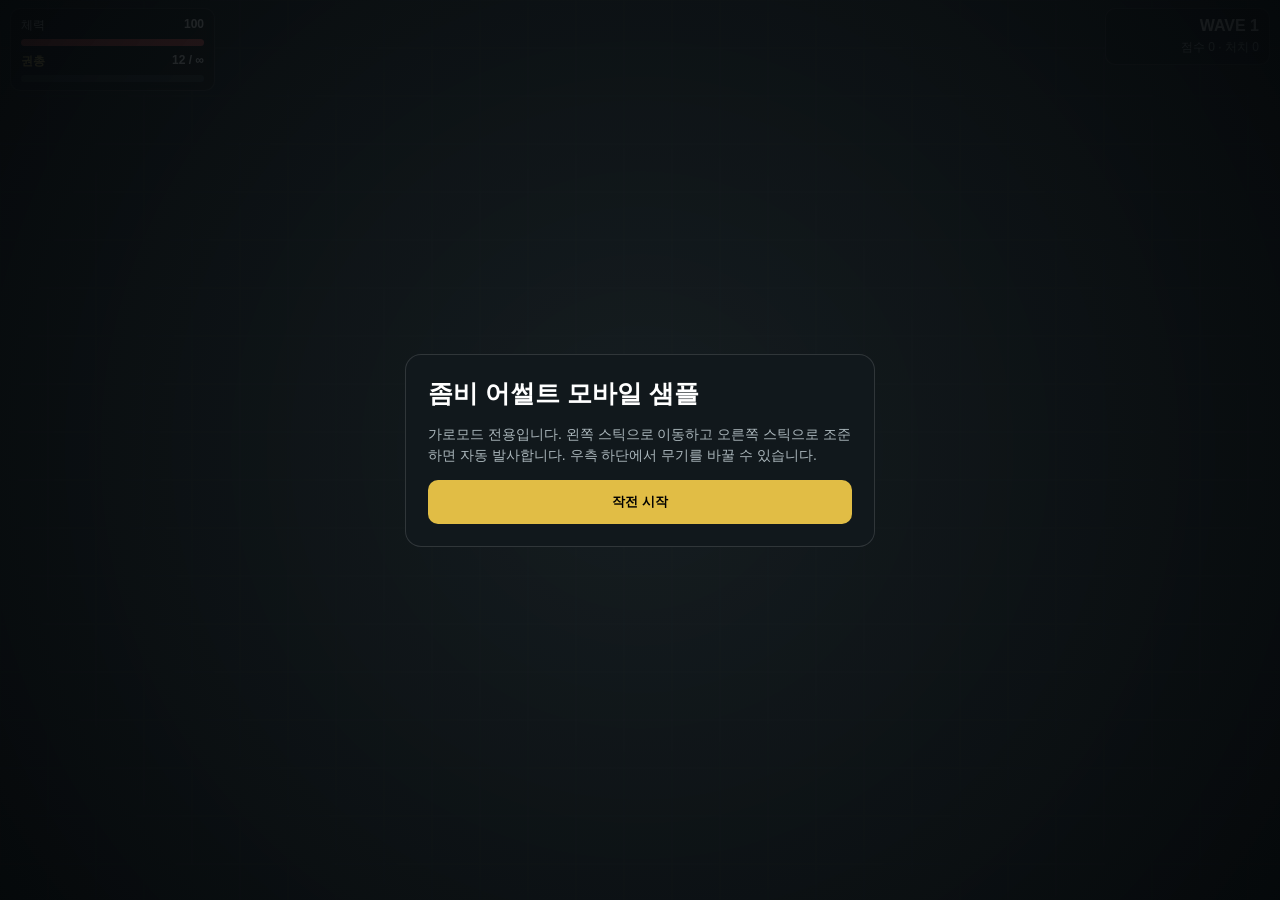
==== commit 3f2e3e94: "Add complete result screen and home return" ====
--- a/zombie-assault/index.html
+++ b/zombie-assault/index.html
@@ -1 +1 @@
-<!doctype html><html lang="ko"><head><meta charset="utf-8"><meta name="viewport" content="width=device-width,initial-scale=1,maximum-scale=1,user-scalable=no,viewport-fit=cover"><title>Zombie Assault Mobile</title><style>*{box-sizing:border-box;-webkit-tap-highlight-color:transparent}html,body{margin:0;width:100%;height:100%;overflow:hidden;background:#0f1417;color:#fff;font-family:Arial,sans-serif;touch-action:none}canvas{position:fixed;inset:0;width:100vw;height:100vh;background:#11181b}#rotate{position:fixed;inset:0;z-index:100;display:none;place-items:center;background:#090d0f;text-align:center}#rotate b{font-size:23px}#hud{position:fixed;inset:0;pointer-events:none}.panel{background:#091015d9;border:1px solid #ffffff26;border-radius:10px;padding:8px 10px}#status{position:absolute;left:10px;top:8px;width:205px}#wave{position:absolute;right:10px;top:8px;text-align:right;min-width:160px}.line{display:flex;justify-content:space-between;font-size:12px;margin-bottom:5px}.bar{height:7px;background:#263036;border-radius:9px;overflow:hidden}.fill{height:100%}#hpFill{background:#ed5c5c;width:100%}#reloadFill{background:#e5c354;width:0}#weaponName{font-weight:900;color:#ffe07b}.stick{position:absolute;width:112px;height:112px;border-radius:50%;border:1px solid #ffffff33;background:#ffffff0f;pointer-events:auto}.knob{position:absolute;width:44px;height:44px;left:34px;top:34px;border-radius:50%;background:#ffffff40}#move{left:16px;bottom:14px}#aim{right:230px;bottom:14px}#controls{position:absolute;right:12px;bottom:12px;display:grid;grid-template-columns:repeat(3,66px);gap:7px;pointer-events:auto}.wb{height:52px;border-radius:9px;border:1px solid #ffffff33;background:#111a20dd;color:#fff;font-weight:800;font-size:11px}.wb.active{border-color:#f1cb55;box-shadow:0 0 0 2px #f1cb5540}#reload{position:absolute;right:15px;bottom:76px;width:66px;height:66px;border-radius:50%;border:1px solid #e7c552;background:#e7c5522e;color:#fff;font-weight:900;pointer-events:auto}#msg{position:absolute;left:50%;top:18%;transform:translate(-50%,-50%);font-size:28px;font-weight:900;opacity:0;text-shadow:0 3px 12px #000}.overlay{position:fixed;inset:0;z-index:50;display:grid;place-items:center;background:radial-gradient(circle,#192125b8,#05080af5)}.card{width:min(88vw,470px);padding:22px;border-radius:16px;background:#11181c;border:1px solid #ffffff21}h1{margin:0 0 8px;font-size:25px}p{color:#aab6bb;line-height:1.5;font-size:14px}.primary{width:100%;padding:13px;border:0;border-radius:10px;background:#e1bd45;font-weight:900}#over{display:none}@media(orientation:portrait){#rotate{display:grid}canvas,#hud,.overlay:not(#rotate){visibility:hidden}}@media(pointer:fine){.stick,#reload,#controls{display:none}}</style></head><body><div id="rotate"><div><div style="font-size:60px">↻</div><b>휴대폰을 가로로 돌려주세요</b><p>가로모드 전용입니다.</p></div></div><canvas id="game"></canvas><div id="hud"><div id="status" class="panel"><div class="line"><span>체력</span><b id="hpText">100</b></div><div class="bar"><div id="hpFill" class="fill"></div></div><div class="line" style="margin-top:7px"><span id="weaponName">권총</span><b id="ammoText">12 / ∞</b></div><div class="bar"><div id="reloadFill" class="fill"></div></div></div><div id="wave" class="panel"><b id="waveText">WAVE 1</b><div id="scoreText" style="font-size:12px;color:#aab6bb;margin-top:4px">점수 0 · 처치 0</div></div><div id="msg"></div><div id="move" class="stick"><div class="knob"></div></div><div id="aim" class="stick"><div class="knob"></div></div><button id="reload">재장전</button><div id="controls"><button class="wb active" data-w="0">권총<br>1</button><button class="wb" data-w="1">SMG<br>2</button><button class="wb" data-w="2">산탄총<br>3</button></div></div><div id="start" class="overlay"><div class="card"><h1>좀비 어썰트 모바일</h1><p>가로화면 전용입니다. 왼쪽 스틱으로 이동하고 오른쪽 스틱으로 조준하면 자동 발사합니다. 오른쪽 아래에서 무기를 바꿀 수 있습니다.</p><button id="startBtn" class="primary">작전 시작</button></div></div><div id="over" class="overlay"><div class="card"><h1>작전 실패</h1><p id="result"></p><button id="restartBtn" class="primary">다시 시작</button></div></div><script>(()=>{const c=game,x=c.getContext('2d'),D=Math.min(devicePixelRatio||1,2);let W=innerWidth,H=innerHeight,last=0,run=false,wv=1,score=0,kills=0,left=0,spawn=0,inter=0,B=[],Z=[],shake=0,wi=0;const K={},M={x:W/2,y:H/2,d:false},MI={x:0,y:0},AI={x:1,y:0,a:false};const guns=[{name:'권총',d:34,r:.28,m:12,res:999,rt:1,s:760,n:1,sp:.02,col:'#f3db77'},{name:'기관단총',d:15,r:.075,m:32,res:192,rt:1.35,s:820,n:1,sp:.075,col:'#84cef5'},{name:'산탄총',d:18,r:.72,m:6,res:48,rt:1.8,s:680,n:7,sp:.34,col:'#ff9f68'}];guns.forEach(g=>g.a=g.m);const P={x:W/2,y:H/2,r:15,hp:100,max:100,spd:235,ang:0,fc:0,rl:0,inv:0};function rs(){W=innerWidth;H=innerHeight;c.width=W*D;c.height=H*D;x.setTransform(D,0,0,D,0,0)}addEventListener('resize',rs);rs();addEventListener('keydown',e=>{K[e.key.toLowerCase()]=1;if(e.key==='1')sw(0);if(e.key==='2')sw(1);if(e.key==='3')sw(2);if(e.key.toLowerCase()==='r')re()});addEventListener('keyup',e=>K[e.key.toLowerCase()]=0);c.onmousemove=e=>{M.x=e.clientX;M.y=e.clientY};c.onmousedown=()=>M.d=1;addEventListener('mouseup',()=>M.d=0);function stick(el,t,a){const n=el.firstElementChild;let id=null,R=34;function u(px,py){const q=el.getBoundingClientRect();let dx=px-q.left-q.width/2,dy=py-q.top-q.height/2,l=Math.hypot(dx,dy);if(l>R){dx*=R/l;dy*=R/l}n.style.transform=`translate(${dx}px,${dy}px)`;t.x=dx/R;t.y=dy/R;if(a)t.a=Math.hypot(t.x,t.y)>.18}el.onpointerdown=e=>{id=e.pointerId;el.setPointerCapture(id);u(e.clientX,e.clientY)};el.onpointermove=e=>{if(e.pointerId===id)u(e.clientX,e.clientY)};function end(e){if(e.pointerId!==id)return;id=null;t.x=t.y=0;if(a)t.a=false;n.style.transform=''}el.onpointerup=end;el.onpointercancel=end}stick(move,MI,0);stick(aim,AI,1);document.querySelectorAll('.wb').forEach(b=>b.onclick=()=>sw(+b.dataset.w));reload.onclick=re;function sw(i){wi=i;P.rl=0;document.querySelectorAll('.wb').forEach((b,n)=>b.classList.toggle('active',n===wi));UI()}function re(){const g=guns[wi];if(!run||P.rl>0||g.a>=g.m||g.res<=0)return;P.rl=g.rt}function rel(){const g=guns[wi],n=Math.min(g.m-g.a,g.res);g.a+=n;if(g.res<900)g.res-=n}function say(t){msg.textContent=t;msg.style.opacity=1;clearTimeout(say.t);say.t=setTimeout(()=>msg.style.opacity=0,1000)}function wave(){left=wv%5===0?1:8+wv*3;spawn=0;inter=0;say(wv%5===0?'보스 웨이브 '+wv:'WAVE '+wv)}function reset(){run=1;wv=1;score=kills=0;B=[];Z=[];P.x=W/2;P.y=H/2;P.hp=100;P.rl=0;guns[0].a=12;guns[0].res=999;guns[1].a=32;guns[1].res=192;guns[2].a=6;guns[2].res=48;sw(0);wave()}function addZ(){let s=Math.floor(Math.random()*4),p=35,X,Y;if(s===0){X=-p;Y=Math.random()*H}else if(s===1){X=W+p;Y=Math.random()*H}else if(s===2){X=Math.random()*W;Y=-p}else{X=Math.random()*W;Y=H+p}const boss=wv%5===0,runner=!boss&&Math.random()<.2,tank=!boss&&!runner&&Math.random()<.14;Z.push(boss?{x:X,y:Y,r:34,hp:650+wv*60,max:650+wv*60,s:44,d:24,c:'#8a3f4b',t:'boss',h:0}:tank?{x:X,y:Y,r:23,hp:145+wv*10,max:145+wv*10,s:48,d:16,c:'#747449',t:'tank',h:0}:runner?{x:X,y:Y,r:12,hp:38+wv*3,max:38+wv*3,s:120,d:8,c:'#aa5d45',t:'runner',h:0}:{x:X,y:Y,r:15,hp:58+wv*4,max:58+wv*4,s:68,d:10,c:'#567452',t:'normal',h:0})}function fire(){const g=guns[wi];if(P.rl>0)return;if(g.a<=0){re();return}g.a--;P.fc=g.r;shake=Math.min(8,shake+2);for(let i=0;i<g.n;i++){const a=P.ang+(Math.random()-.5)*g.sp;B.push({x:P.x+Math.cos(a)*22,y:P.y+Math.sin(a)*22,vx:Math.cos(a)*g.s,vy:Math.sin(a)*g.s,l:.75,d:g.d,c:g.col})}}function hurt(z){if(P.inv>0)return;P.hp-=z.d;P.inv=.35;shake=9;if(P.hp<=0){run=0;result.textContent=`도달 웨이브 ${wv} · 처치 ${kills} · 점수 ${score}`;over.style.display='grid'}}function U(dt){if(!run)return;P.fc=Math.max(0,P.fc-dt);P.inv=Math.max(0,P.inv-dt);shake=Math.max(0,shake-dt*26);let dx=(K.d?1:0)-(K.a?1:0)+MI.x,dy=(K.s?1:0)-(K.w?1:0)+MI.y,l=Math.hypot(dx,dy);if(l>1){dx/=l;dy/=l}P.x=Math.max(18,Math.min(W-18,P.x+dx*P.spd*dt));P.y=Math.max(18,Math.min(H-18,P.y+dy*P.spd*dt));P.ang=AI.a?Math.atan2(AI.y,AI.x):Math.atan2(M.y-P.y,M.x-P.x);if((AI.a||M.d)&&P.fc<=0)fire();if(P.rl>0){P.rl-=dt;if(P.rl<=0){P.rl=0;rel()}}if(left>0){spawn-=dt;if(spawn<=0){addZ();left--;spawn=wv%5===0?99:Math.max(.22,.7-wv*.015)}}else if(Z.length===0){if(inter<=0){inter=2;say('구역 확보')}else{inter-=dt;if(inter<=0){wv++;wave()}}}for(let i=B.length-1;i>=0;i--){const b=B[i];b.x+=b.vx*dt;b.y+=b.vy*dt;b.l-=dt;let rm=b.l<=0;if(!rm)for(let j=Z.length-1;j>=0;j--){const z=Z[j];if(Math.hypot(b.x-z.x,b.y-z.y)<z.r+3){z.hp-=b.d;rm=1;if(z.hp<=0){score+=z.t==='boss'?1200:z.t==='tank'?220:z.t==='runner'?130:100;kills++;Z.splice(j,1)}break}}if(rm)B.splice(i,1)}for(const z of Z){const a=Math.atan2(P.y-z.y,P.x-z.x);z.x+=Math.cos(a)*z.s*dt;z.y+=Math.sin(a)*z.s*dt;z.h=Math.max(0,z.h-dt);if(Math.hypot(P.x-z.x,P.y-z.y)<P.r+z.r&&z.h<=0){hurt(z);z.h=.8}}UI()}function UI(){hpText.textContent=Math.max(0,Math.ceil(P.hp));hpFill.style.width=Math.max(0,P.hp/P.max*100)+'%';const g=guns[wi];weaponName.textContent=g.name;ammoText.textContent=g.res>900?`${g.a} / ∞`:`${g.a} / ${g.res}`;reloadFill.style.width=P.rl>0?((1-P.rl/g.rt)*100)+'%':'0%';waveText.textContent='WAVE '+wv;scoreText.textContent=`점수 ${score} · 처치 ${kills}`}function D1(){x.save();if(shake)x.translate((Math.random()-.5)*shake,(Math.random()-.5)*shake);x.fillStyle='#11181b';x.fillRect(0,0,W,H);x.strokeStyle='#ffffff0a';x.beginPath();for(let a=0;a<W;a+=48){x.moveTo(a,0);x.lineTo(a,H)}for(let b=0;b<H;b+=48){x.moveTo(0,b);x.lineTo(W,b)}x.stroke();for(const b of B){x.strokeStyle=b.c;x.lineWidth=3;x.beginPath();x.moveTo(b.x-b.vx*.014,b.y-b.vy*.014);x.lineTo(b.x,b.y);x.stroke()}for(const z of Z){x.fillStyle=z.c;x.beginPath();x.arc(z.x,z.y,z.r,0,Math.PI*2);x.fill();if(z.t==='boss'||z.hp<z.max){x.fillStyle='#222';x.fillRect(z.x-z.r,z.y-z.r-10,z.r*2,4);x.fillStyle='#d95762';x.fillRect(z.x-z.r,z.y-z.r-10,z.r*2*(z.hp/z.max),4)}}if(!(P.inv>0&&Math.floor(P.inv*18)%2===0)){x.save();x.translate(P.x,P.y);x.rotate(P.ang);x.fillStyle='#dfe5e7';x.beginPath();x.arc(0,0,P.r,0,Math.PI*2);x.fill();x.fillStyle=guns[wi].col;x.fillRect(8,-4,28,8);x.restore()}x.restore()}function loop(t){const dt=Math.min(.033,(t-last)/1000||0);last=t;U(dt);D1();requestAnimationFrame(loop)}startBtn.onclick=async()=>{start.style.display='none';try{await document.documentElement.requestFullscreen?.();await screen.orientation?.lock?.('landscape')}catch(e){}reset()};restartBtn.onclick=()=>{over.style.display='none';reset()};requestAnimationFrame(loop)})();</script></body></html>+<!doctype html><html lang="ko"><head><meta charset="utf-8"><meta name="viewport" content="width=device-width,initial-scale=1,maximum-scale=1,user-scalable=no,viewport-fit=cover"><title>Zombie Assault Mobile</title><style>*{box-sizing:border-box;-webkit-tap-highlight-color:transparent}html,body{margin:0;width:100%;height:100%;overflow:hidden;background:#0f1417;color:#fff;font-family:Arial,"Noto Sans KR",sans-serif;touch-action:none}canvas{position:fixed;inset:0;width:100vw;height:100vh;background:#11181b}#rotate{position:fixed;inset:0;z-index:100;display:none;place-items:center;background:#090d0f;text-align:center;padding:30px}#rotate .icon{font-size:54px;margin-bottom:16px}#rotate b{font-size:22px}#hud{position:fixed;inset:0;pointer-events:none}.panel{background:rgba(9,13,16,.82);border:1px solid rgba(255,255,255,.15);border-radius:10px;padding:8px 10px;backdrop-filter:blur(5px)}#status{position:absolute;left:max(10px,env(safe-area-inset-left));top:max(8px,env(safe-area-inset-top));width:205px}#wave{position:absolute;right:max(10px,env(safe-area-inset-right));top:max(8px,env(safe-area-inset-top));text-align:right;min-width:165px}.line{display:flex;justify-content:space-between;gap:10px;font-size:12px;margin-bottom:5px}.bar{height:7px;background:#263036;border-radius:9px;overflow:hidden}.fill{height:100%}#hpFill{background:#ed5c5c;width:100%}#reloadFill{background:#e5c354;width:0}#weaponName{font-weight:900;color:#ffe07b}#weaponButtons{position:absolute;right:max(10px,env(safe-area-inset-right));bottom:max(12px,env(safe-area-inset-bottom));display:flex;gap:8px;pointer-events:auto}.weaponBtn{width:68px;height:54px;border-radius:10px;border:1px solid rgba(255,255,255,.2);background:rgba(13,18,21,.82);color:#fff;font-size:11px;font-weight:800}.weaponBtn.active{border-color:#f1cb55;box-shadow:0 0 0 2px rgba(241,203,85,.25)}#reloadBtn{position:absolute;right:max(16px,env(safe-area-inset-right));bottom:82px;width:66px;height:66px;border-radius:50%;border:1px solid #e7c552;background:rgba(231,197,82,.18);color:white;font-weight:900;pointer-events:auto}.stick{position:absolute;width:116px;height:116px;border-radius:50%;border:1px solid rgba(255,255,255,.2);background:rgba(255,255,255,.06);pointer-events:auto}.knob{position:absolute;width:46px;height:46px;left:35px;top:35px;border-radius:50%;background:rgba(255,255,255,.25)}#moveStick{left:max(16px,env(safe-area-inset-left));bottom:max(14px,env(safe-area-inset-bottom))}#aimStick{right:248px;bottom:max(14px,env(safe-area-inset-bottom))}#start,#gameover{position:fixed;inset:0;z-index:50;display:grid;place-items:center;background:radial-gradient(circle,rgba(25,33,37,.7),rgba(5,8,10,.96))}#gameover{display:none}.modal{width:min(88vw,470px);background:#11181c;border:1px solid rgba(255,255,255,.13);border-radius:16px;padding:22px}h1{margin:0 0 8px;font-size:25px}p{color:#aab6bb;line-height:1.5;font-size:14px}.primary{width:100%;padding:13px;border:0;border-radius:10px;background:#e1bd45;font-weight:900}.secondary{width:100%;padding:12px;border:1px solid rgba(255,255,255,.16);border-radius:10px;background:#1a2328;color:#fff;font-weight:900}.resultGrid{display:grid;grid-template-columns:1fr 1fr;gap:8px;margin:14px 0}.resultItem{padding:10px;border:1px solid rgba(255,255,255,.1);border-radius:10px;background:rgba(255,255,255,.04)}.resultItem span{display:block;color:#9eabb1;font-size:11px;margin-bottom:4px}.resultItem b{font-size:16px}#newRecord{display:none;margin:8px 0;padding:7px 10px;border-radius:999px;background:rgba(224,186,66,.14);color:#ffe17b;font-size:12px;font-weight:900;text-align:center}#msg{position:absolute;left:50%;top:20%;transform:translate(-50%,-50%);font-size:28px;font-weight:900;text-shadow:0 3px 12px #000;opacity:0}@media (orientation:portrait){#rotate{display:grid}#start,#gameover,#hud,canvas{visibility:hidden}}@media (pointer:fine){.stick,#reloadBtn,#weaponButtons{display:none}}</style></head><body><div id="rotate"><div><div class="icon">↻</div><b>휴대폰을 가로로 돌려주세요</b><p>이 게임은 가로모드 전용입니다.</p></div></div><canvas id="game"></canvas><div id="hud"><div id="status" class="panel"><div class="line"><span>체력</span><b id="hpText">100</b></div><div class="bar"><div id="hpFill" class="fill"></div></div><div class="line" style="margin-top:7px"><span id="weaponName">권총</span><b id="ammoText">12 / ∞</b></div><div class="bar"><div id="reloadFill" class="fill"></div></div></div><div id="wave" class="panel"><b id="waveText">WAVE 1</b><div id="scoreText" style="font-size:12px;color:#aab6bb;margin-top:4px">점수 0 · 처치 0</div></div><div id="msg"></div><div id="moveStick" class="stick"><div class="knob"></div></div><div id="aimStick" class="stick"><div class="knob"></div></div><button id="reloadBtn">재장전</button><div id="weaponButtons"><button class="weaponBtn active" data-w="0">권총<br>1</button><button class="weaponBtn" data-w="1">SMG<br>2</button><button class="weaponBtn" data-w="2">산탄총<br>3</button></div></div><div id="start"><div class="modal"><h1>좀비 어썰트 모바일 샘플</h1><p>가로모드 전용입니다. 왼쪽 스틱으로 이동하고 오른쪽 스틱으로 조준하면 자동 발사합니다. 우측 하단에서 무기를 바꿀 수 있습니다.</p><button id="startBtn" class="primary">작전 시작</button></div></div><div id="gameover"><div class="modal"><h1>작전 결과</h1><div id="newRecord">신기록 달성</div><div class="resultGrid"><div class="resultItem"><span>도달 웨이브</span><b id="resultWave">1</b></div><div class="resultItem"><span>처치 수</span><b id="resultKills">0</b></div><div class="resultItem"><span>점수</span><b id="resultScore">0</b></div><div class="resultItem"><span>사용 무기</span><b id="resultWeapon">권총</b></div><div class="resultItem"><span>획득 크레딧</span><b id="resultCredits">0</b></div><div class="resultItem"><span>최고 웨이브</span><b id="resultBest">0</b></div></div><button id="restartBtn" class="primary">재도전</button><button id="homeBtn" class="secondary" style="margin-top:8px">홈으로 가기</button></div></div><script>(()=>{const SAVE_KEY='outbreakCommandSaveV1';function loadSave(){try{const s=JSON.parse(localStorage.getItem(SAVE_KEY)||'{}');return {credits:Number.isFinite(s.credits)?s.credits:1250,selectedLoadout:[0,1,2].includes(s.selectedLoadout)?s.selectedLoadout:0,upgrades:{damage:Number.isFinite(s?.upgrades?.damage)?s.upgrades.damage:0,reload:Number.isFinite(s?.upgrades?.reload)?s.upgrades.reload:0,health:Number.isFinite(s?.upgrades?.health)?s.upgrades.health:0},bestWave:Number.isFinite(s.bestWave)?s.bestWave:0};}catch(e){return {credits:1250,selectedLoadout:0,upgrades:{damage:0,reload:0,health:0},bestWave:0};}}function writeSave(s){localStorage.setItem(SAVE_KEY,JSON.stringify(s))}let save=loadSave();const c=document.getElementById('game'),ctx=c.getContext('2d');const DPR=Math.min(devicePixelRatio||1,2);let W=innerWidth,H=innerHeight,last=0,running=false;function resize(){W=innerWidth;H=innerHeight;c.width=W*DPR;c.height=H*DPR;ctx.setTransform(DPR,0,0,DPR,0,0)}addEventListener('resize',resize);resize();const weapons=[{name:'권총',damage:34,rate:.28,mag:12,reserve:999,reload:1.0,speed:750,pellets:1,spread:.02,color:'#f3db77'},{name:'기관단총',damage:15,rate:.075,mag:32,reserve:192,reload:1.35,speed:820,pellets:1,spread:.075,color:'#84cef5'},{name:'산탄총',damage:18,rate:.72,mag:6,reserve:48,reload:1.8,speed:680,pellets:7,spread:.34,color:'#ff9f68'}];let wi=0;weapons.forEach(w=>w.ammo=w.mag);const p={x:W/2,y:H/2,r:15,hp:100,maxHp:100,speed:235,angle:0,fireCd:0,reloadLeft:0,inv:0};let bullets=[],zombies=[],pickups=[],wave=1,spawnLeft=0,spawnCd=0,inter=0,score=0,kills=0,shake=0;const keys={},mouse={x:W/2,y:H/2,down:false},move={x:0,y:0},aim={x:1,y:0,active:false};addEventListener('keydown',e=>{keys[e.key.toLowerCase()]=1;if(e.key==='1')setWeapon(0);if(e.key==='2')setWeapon(1);if(e.key==='3')setWeapon(2);if(e.key.toLowerCase()==='r')reload()});addEventListener('keyup',e=>keys[e.key.toLowerCase()]=0);c.onmousemove=e=>{mouse.x=e.clientX;mouse.y=e.clientY};c.onmousedown=()=>mouse.down=true;addEventListener('mouseup',()=>mouse.down=false);function stick(el,target,isAim=false){const knob=el.querySelector('.knob');let id=null,rad=35;function upd(x,y){const r=el.getBoundingClientRect();let dx=x-r.left-r.width/2,dy=y-r.top-r.height/2,l=Math.hypot(dx,dy);if(l>rad){dx*=rad/l;dy*=rad/l}knob.style.transform=`translate(${dx}px,${dy}px)`;target.x=dx/rad;target.y=dy/rad;if(isAim)target.active=Math.hypot(target.x,target.y)>.18}el.onpointerdown=e=>{id=e.pointerId;el.setPointerCapture(id);upd(e.clientX,e.clientY)};el.onpointermove=e=>{if(e.pointerId===id)upd(e.clientX,e.clientY)};function end(e){if(e.pointerId!==id)return;id=null;target.x=target.y=0;if(isAim)target.active=false;knob.style.transform='translate(0,0)'}el.onpointerup=end;el.onpointercancel=end;}stick(moveStick,move);stick(aimStick,aim,true);document.querySelectorAll('.weaponBtn').forEach(b=>b.onclick=()=>setWeapon(+b.dataset.w));reloadBtn.onclick=reload;function setWeapon(i){if(i<0||i>=weapons.length)return;wi=i;p.reloadLeft=0;document.querySelectorAll('.weaponBtn').forEach((b,n)=>b.classList.toggle('active',n===wi));ui()}function reload(){const w=weapons[wi];if(!running||p.reloadLeft>0||w.ammo>=w.mag||w.reserve<=0)return;p.reloadLeft=w.reload*Math.pow(.96,save.upgrades?.reload||0)}function finishReload(){const w=weapons[wi],need=w.mag-w.ammo,take=Math.min(need,w.reserve);w.ammo+=take;if(w.reserve<900)w.reserve-=take}function startWave(){spawnLeft=wave%5===0?1:8+wave*3;spawnCd=0;announce(wave%5===0?`보스 웨이브 ${wave}`:`WAVE ${wave}`)}function announce(t){msg.textContent=t;msg.style.opacity=1;clearTimeout(announce.t);announce.t=setTimeout(()=>msg.style.opacity=0,1100)}function reset(){running=true;wave=1;score=0;kills=0;bullets=[];zombies=[];pickups=[];p.x=W/2;p.y=H/2;p.maxHp=100+(save.upgrades?.health||0)*10;p.hp=p.maxHp;p.fireCd=0;p.reloadLeft=0;weapons[0].ammo=12;weapons[0].reserve=999;weapons[1].ammo=32;weapons[1].reserve=192;weapons[2].ammo=6;weapons[2].reserve=48;setWeapon(save.selectedLoadout||0);startWave();ui()}function spawn(){const s=Math.floor(Math.random()*4),pad=35;let x,y;if(s===0){x=-pad;y=Math.random()*H}else if(s===1){x=W+pad;y=Math.random()*H}else if(s===2){x=Math.random()*W;y=-pad}else{x=Math.random()*W;y=H+pad}const boss=wave%5===0,runner=!boss&&Math.random()<.2,tank=!boss&&!runner&&Math.random()<.14;zombies.push(boss?{x,y,r:34,hp:650+wave*60,max:650+wave*60,speed:44,damage:24,color:'#8a3f4b',type:'boss',hit:0}:tank?{x,y,r:23,hp:145+wave*10,max:145+wave*10,speed:48,damage:16,color:'#747449',type:'tank',hit:0}:runner?{x,y,r:12,hp:38+wave*3,max:38+wave*3,speed:120,damage:8,color:'#aa5d45',type:'runner',hit:0}:{x,y,r:15,hp:58+wave*4,max:58+wave*4,speed:68,damage:10,color:'#567452',type:'normal',hit:0});}function fire(){const w=weapons[wi];if(p.reloadLeft>0)return;if(w.ammo<=0){reload();return}w.ammo--;p.fireCd=w.rate;shake=Math.min(8,shake+2);for(let n=0;n<w.pellets;n++){const a=p.angle+(Math.random()-.5)*w.spread;bullets.push({x:p.x+Math.cos(a)*22,y:p.y+Math.sin(a)*22,vx:Math.cos(a)*w.speed,vy:Math.sin(a)*w.speed,life:.75,damage:w.damage*(1+(save.upgrades?.damage||0)*.05),color:w.color})}}function hitPlayer(z){if(p.inv>0)return;p.hp-=z.damage;p.inv=.35;shake=9;if(p.hp<=0){running=false;const reward=Math.max(10,Math.floor(score/10)+wave*5);const oldBest=save.bestWave||0;save.credits=(save.credits||1250)+reward;save.bestWave=Math.max(oldBest,wave);save.selectedLoadout=wi;writeSave(save);resultWave.textContent=wave;resultKills.textContent=kills;resultScore.textContent=score.toLocaleString();resultWeapon.textContent=weapons[wi].name;resultCredits.textContent='+'+reward.toLocaleString();resultBest.textContent='WAVE '+save.bestWave;newRecord.style.display=wave>oldBest?'block':'none';gameover.style.display='grid';}}function update(dt){if(!running)return;p.fireCd=Math.max(0,p.fireCd-dt);p.inv=Math.max(0,p.inv-dt);shake=Math.max(0,shake-dt*26);let dx=(keys.d?1:0)-(keys.a?1:0)+move.x,dy=(keys.s?1:0)-(keys.w?1:0)+move.y,l=Math.hypot(dx,dy);if(l>1){dx/=l;dy/=l}p.x=Math.max(18,Math.min(W-18,p.x+dx*p.speed*dt));p.y=Math.max(18,Math.min(H-18,p.y+dy*p.speed*dt));p.angle=aim.active?Math.atan2(aim.y,aim.x):Math.atan2(mouse.y-p.y,mouse.x-p.x);if((aim.active||mouse.down)&&p.fireCd<=0)fire();if(p.reloadLeft>0){p.reloadLeft-=dt;if(p.reloadLeft<=0){p.reloadLeft=0;finishReload()}}if(spawnLeft>0){spawnCd-=dt;if(spawnCd<=0){spawn();spawnLeft--;spawnCd=wave%5===0?99:Math.max(.22,.7-wave*.015)}}else if(zombies.length===0){if(inter<=0){inter=2;announce('구역 확보')}else{inter-=dt;if(inter<=0){wave++;startWave()}}}for(let i=bullets.length-1;i>=0;i--){const b=bullets[i];b.x+=b.vx*dt;b.y+=b.vy*dt;b.life-=dt;let rm=b.life<=0;if(!rm)for(let j=zombies.length-1;j>=0;j--){const z=zombies[j];if(Math.hypot(b.x-z.x,b.y-z.y)<z.r+3){z.hp-=b.damage;rm=true;if(z.hp<=0){score+=z.type==='boss'?1200:z.type==='tank'?220:z.type==='runner'?130:100;kills++;zombies.splice(j,1)}break}}if(rm)bullets.splice(i,1);}for(const z of zombies){const a=Math.atan2(p.y-z.y,p.x-z.x);z.x+=Math.cos(a)*z.speed*dt;z.y+=Math.sin(a)*z.speed*dt;z.hit=Math.max(0,z.hit-dt);if(Math.hypot(p.x-z.x,p.y-z.y)<p.r+z.r&&z.hit<=0){hitPlayer(z);z.hit=.8}}ui()}function ui(){hpText.textContent=Math.max(0,Math.ceil(p.hp));hpFill.style.width=Math.max(0,p.hp/p.maxHp*100)+'%';const w=weapons[wi];weaponName.textContent=w.name;ammoText.textContent=w.reserve>900?`${w.ammo} / ∞`:`${w.ammo} / ${w.reserve}`;const activeReload=w.reload*Math.pow(.96,save.upgrades?.reload||0);reloadFill.style.width=p.reloadLeft>0?((1-p.reloadLeft/activeReload)*100)+'%':'0%';waveText.textContent=`WAVE ${wave}`;scoreText.textContent=`점수 ${score} · 처치 ${kills}`;}function draw(){ctx.save();if(shake)ctx.translate((Math.random()-.5)*shake,(Math.random()-.5)*shake);ctx.fillStyle='#11181b';ctx.fillRect(0,0,W,H);ctx.strokeStyle='rgba(255,255,255,.035)';ctx.beginPath();for(let x=0;x<W;x+=48){ctx.moveTo(x,0);ctx.lineTo(x,H)}for(let y=0;y<H;y+=48){ctx.moveTo(0,y);ctx.lineTo(W,y)}ctx.stroke();for(const b of bullets){ctx.strokeStyle=b.color;ctx.lineWidth=3;ctx.beginPath();ctx.moveTo(b.x-b.vx*.014,b.y-b.vy*.014);ctx.lineTo(b.x,b.y);ctx.stroke()}for(const z of zombies){ctx.fillStyle=z.color;ctx.beginPath();ctx.arc(z.x,z.y,z.r,0,Math.PI*2);ctx.fill();if(z.type==='boss'||z.hp<z.max){ctx.fillStyle='#222';ctx.fillRect(z.x-z.r,z.y-z.r-10,z.r*2,4);ctx.fillStyle='#d95762';ctx.fillRect(z.x-z.r,z.y-z.r-10,z.r*2*(z.hp/z.max),4)}}if(!(p.inv>0&&Math.floor(p.inv*18)%2===0)){ctx.save();ctx.translate(p.x,p.y);ctx.rotate(p.angle);ctx.fillStyle='#dfe5e7';ctx.beginPath();ctx.arc(0,0,p.r,0,Math.PI*2);ctx.fill();ctx.fillStyle=weapons[wi].color;ctx.fillRect(8,-4,28,8);ctx.restore()}ctx.restore()}function loop(t){const dt=Math.min(.033,(t-last)/1000||0);last=t;update(dt);draw();requestAnimationFrame(loop)}startBtn.onclick=async()=>{start.style.display='none';try{await document.documentElement.requestFullscreen?.();await screen.orientation?.lock?.('landscape')}catch(e){}reset()};restartBtn.onclick=()=>{gameover.style.display='none';reset()};homeBtn.onclick=()=>{try{document.exitFullscreen?.()}catch(e){}location.href='./home.html?v=9';};requestAnimationFrame(loop);})();</script></body></html>
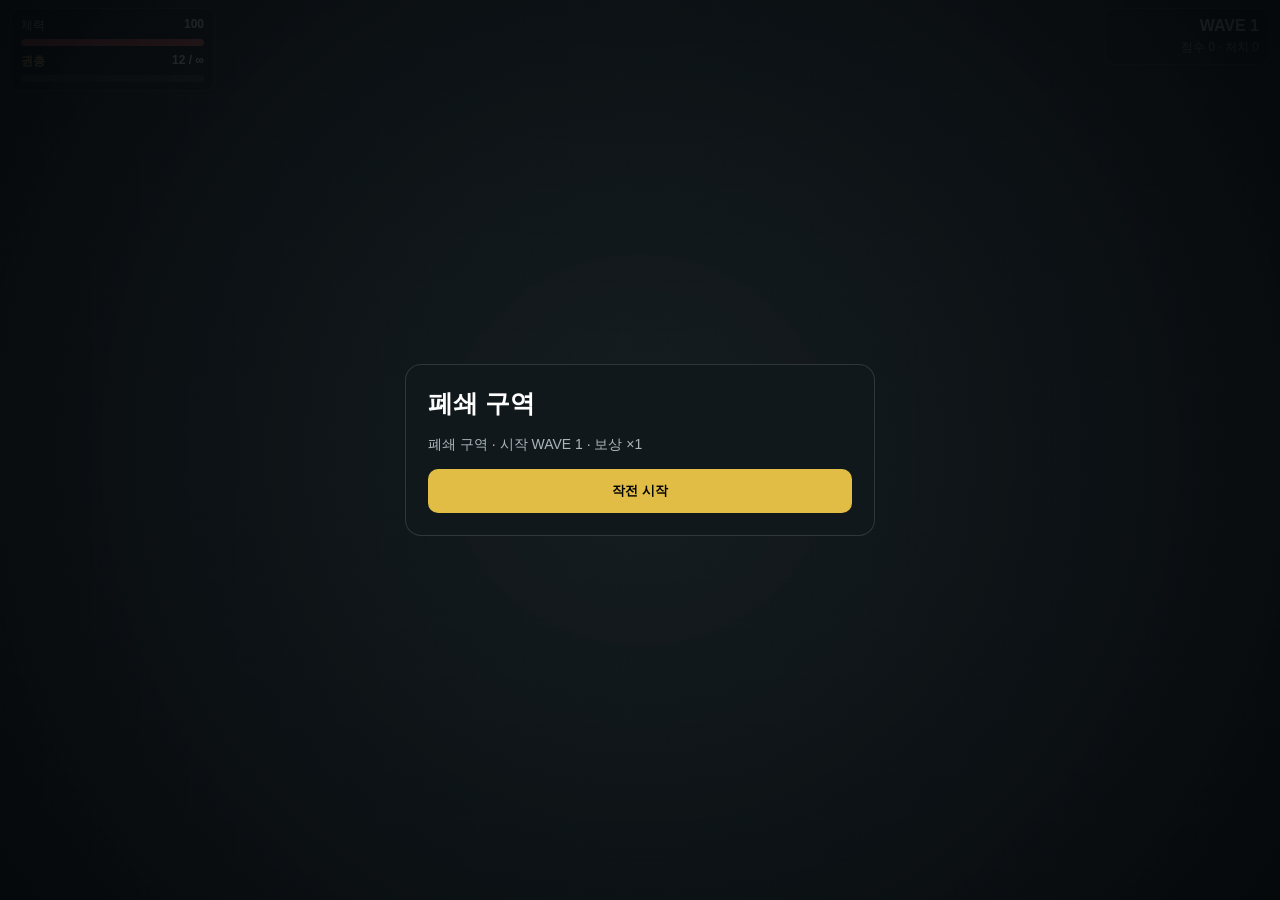
==== commit 52efa314: "Apply selected mission difficulty and rewards to combat" ====
--- a/zombie-assault/index.html
+++ b/zombie-assault/index.html
@@ -1 +1 @@
-<!doctype html><html lang="ko"><head><meta charset="utf-8"><meta name="viewport" content="width=device-width,initial-scale=1,maximum-scale=1,user-scalable=no,viewport-fit=cover"><title>Zombie Assault Mobile</title><style>*{box-sizing:border-box;-webkit-tap-highlight-color:transparent}html,body{margin:0;width:100%;height:100%;overflow:hidden;background:#0f1417;color:#fff;font-family:Arial,"Noto Sans KR",sans-serif;touch-action:none}canvas{position:fixed;inset:0;width:100vw;height:100vh;background:#11181b}#rotate{position:fixed;inset:0;z-index:100;display:none;place-items:center;background:#090d0f;text-align:center;padding:30px}#rotate .icon{font-size:54px;margin-bottom:16px}#rotate b{font-size:22px}#hud{position:fixed;inset:0;pointer-events:none}.panel{background:rgba(9,13,16,.82);border:1px solid rgba(255,255,255,.15);border-radius:10px;padding:8px 10px;backdrop-filter:blur(5px)}#status{position:absolute;left:max(10px,env(safe-area-inset-left));top:max(8px,env(safe-area-inset-top));width:205px}#wave{position:absolute;right:max(10px,env(safe-area-inset-right));top:max(8px,env(safe-area-inset-top));text-align:right;min-width:165px}.line{display:flex;justify-content:space-between;gap:10px;font-size:12px;margin-bottom:5px}.bar{height:7px;background:#263036;border-radius:9px;overflow:hidden}.fill{height:100%}#hpFill{background:#ed5c5c;width:100%}#reloadFill{background:#e5c354;width:0}#weaponName{font-weight:900;color:#ffe07b}#weaponButtons{position:absolute;right:max(10px,env(safe-area-inset-right));bottom:max(12px,env(safe-area-inset-bottom));display:flex;gap:8px;pointer-events:auto}.weaponBtn{width:68px;height:54px;border-radius:10px;border:1px solid rgba(255,255,255,.2);background:rgba(13,18,21,.82);color:#fff;font-size:11px;font-weight:800}.weaponBtn.active{border-color:#f1cb55;box-shadow:0 0 0 2px rgba(241,203,85,.25)}#reloadBtn{position:absolute;right:max(16px,env(safe-area-inset-right));bottom:82px;width:66px;height:66px;border-radius:50%;border:1px solid #e7c552;background:rgba(231,197,82,.18);color:white;font-weight:900;pointer-events:auto}.stick{position:absolute;width:116px;height:116px;border-radius:50%;border:1px solid rgba(255,255,255,.2);background:rgba(255,255,255,.06);pointer-events:auto}.knob{position:absolute;width:46px;height:46px;left:35px;top:35px;border-radius:50%;background:rgba(255,255,255,.25)}#moveStick{left:max(16px,env(safe-area-inset-left));bottom:max(14px,env(safe-area-inset-bottom))}#aimStick{right:248px;bottom:max(14px,env(safe-area-inset-bottom))}#start,#gameover{position:fixed;inset:0;z-index:50;display:grid;place-items:center;background:radial-gradient(circle,rgba(25,33,37,.7),rgba(5,8,10,.96))}#gameover{display:none}.modal{width:min(88vw,470px);background:#11181c;border:1px solid rgba(255,255,255,.13);border-radius:16px;padding:22px}h1{margin:0 0 8px;font-size:25px}p{color:#aab6bb;line-height:1.5;font-size:14px}.primary{width:100%;padding:13px;border:0;border-radius:10px;background:#e1bd45;font-weight:900}.secondary{width:100%;padding:12px;border:1px solid rgba(255,255,255,.16);border-radius:10px;background:#1a2328;color:#fff;font-weight:900}.resultGrid{display:grid;grid-template-columns:1fr 1fr;gap:8px;margin:14px 0}.resultItem{padding:10px;border:1px solid rgba(255,255,255,.1);border-radius:10px;background:rgba(255,255,255,.04)}.resultItem span{display:block;color:#9eabb1;font-size:11px;margin-bottom:4px}.resultItem b{font-size:16px}#newRecord{display:none;margin:8px 0;padding:7px 10px;border-radius:999px;background:rgba(224,186,66,.14);color:#ffe17b;font-size:12px;font-weight:900;text-align:center}#msg{position:absolute;left:50%;top:20%;transform:translate(-50%,-50%);font-size:28px;font-weight:900;text-shadow:0 3px 12px #000;opacity:0}@media (orientation:portrait){#rotate{display:grid}#start,#gameover,#hud,canvas{visibility:hidden}}@media (pointer:fine){.stick,#reloadBtn,#weaponButtons{display:none}}</style></head><body><div id="rotate"><div><div class="icon">↻</div><b>휴대폰을 가로로 돌려주세요</b><p>이 게임은 가로모드 전용입니다.</p></div></div><canvas id="game"></canvas><div id="hud"><div id="status" class="panel"><div class="line"><span>체력</span><b id="hpText">100</b></div><div class="bar"><div id="hpFill" class="fill"></div></div><div class="line" style="margin-top:7px"><span id="weaponName">권총</span><b id="ammoText">12 / ∞</b></div><div class="bar"><div id="reloadFill" class="fill"></div></div></div><div id="wave" class="panel"><b id="waveText">WAVE 1</b><div id="scoreText" style="font-size:12px;color:#aab6bb;margin-top:4px">점수 0 · 처치 0</div></div><div id="msg"></div><div id="moveStick" class="stick"><div class="knob"></div></div><div id="aimStick" class="stick"><div class="knob"></div></div><button id="reloadBtn">재장전</button><div id="weaponButtons"><button class="weaponBtn active" data-w="0">권총<br>1</button><button class="weaponBtn" data-w="1">SMG<br>2</button><button class="weaponBtn" data-w="2">산탄총<br>3</button></div></div><div id="start"><div class="modal"><h1>좀비 어썰트 모바일 샘플</h1><p>가로모드 전용입니다. 왼쪽 스틱으로 이동하고 오른쪽 스틱으로 조준하면 자동 발사합니다. 우측 하단에서 무기를 바꿀 수 있습니다.</p><button id="startBtn" class="primary">작전 시작</button></div></div><div id="gameover"><div class="modal"><h1>작전 결과</h1><div id="newRecord">신기록 달성</div><div class="resultGrid"><div class="resultItem"><span>도달 웨이브</span><b id="resultWave">1</b></div><div class="resultItem"><span>처치 수</span><b id="resultKills">0</b></div><div class="resultItem"><span>점수</span><b id="resultScore">0</b></div><div class="resultItem"><span>사용 무기</span><b id="resultWeapon">권총</b></div><div class="resultItem"><span>획득 크레딧</span><b id="resultCredits">0</b></div><div class="resultItem"><span>최고 웨이브</span><b id="resultBest">0</b></div></div><button id="restartBtn" class="primary">재도전</button><button id="homeBtn" class="secondary" style="margin-top:8px">홈으로 가기</button></div></div><script>(()=>{const SAVE_KEY='outbreakCommandSaveV1';function loadSave(){try{const s=JSON.parse(localStorage.getItem(SAVE_KEY)||'{}');return {credits:Number.isFinite(s.credits)?s.credits:1250,selectedLoadout:[0,1,2].includes(s.selectedLoadout)?s.selectedLoadout:0,upgrades:{damage:Number.isFinite(s?.upgrades?.damage)?s.upgrades.damage:0,reload:Number.isFinite(s?.upgrades?.reload)?s.upgrades.reload:0,health:Number.isFinite(s?.upgrades?.health)?s.upgrades.health:0},bestWave:Number.isFinite(s.bestWave)?s.bestWave:0};}catch(e){return {credits:1250,selectedLoadout:0,upgrades:{damage:0,reload:0,health:0},bestWave:0};}}function writeSave(s){localStorage.setItem(SAVE_KEY,JSON.stringify(s))}let save=loadSave();const c=document.getElementById('game'),ctx=c.getContext('2d');const DPR=Math.min(devicePixelRatio||1,2);let W=innerWidth,H=innerHeight,last=0,running=false;function resize(){W=innerWidth;H=innerHeight;c.width=W*DPR;c.height=H*DPR;ctx.setTransform(DPR,0,0,DPR,0,0)}addEventListener('resize',resize);resize();const weapons=[{name:'권총',damage:34,rate:.28,mag:12,reserve:999,reload:1.0,speed:750,pellets:1,spread:.02,color:'#f3db77'},{name:'기관단총',damage:15,rate:.075,mag:32,reserve:192,reload:1.35,speed:820,pellets:1,spread:.075,color:'#84cef5'},{name:'산탄총',damage:18,rate:.72,mag:6,reserve:48,reload:1.8,speed:680,pellets:7,spread:.34,color:'#ff9f68'}];let wi=0;weapons.forEach(w=>w.ammo=w.mag);const p={x:W/2,y:H/2,r:15,hp:100,maxHp:100,speed:235,angle:0,fireCd:0,reloadLeft:0,inv:0};let bullets=[],zombies=[],pickups=[],wave=1,spawnLeft=0,spawnCd=0,inter=0,score=0,kills=0,shake=0;const keys={},mouse={x:W/2,y:H/2,down:false},move={x:0,y:0},aim={x:1,y:0,active:false};addEventListener('keydown',e=>{keys[e.key.toLowerCase()]=1;if(e.key==='1')setWeapon(0);if(e.key==='2')setWeapon(1);if(e.key==='3')setWeapon(2);if(e.key.toLowerCase()==='r')reload()});addEventListener('keyup',e=>keys[e.key.toLowerCase()]=0);c.onmousemove=e=>{mouse.x=e.clientX;mouse.y=e.clientY};c.onmousedown=()=>mouse.down=true;addEventListener('mouseup',()=>mouse.down=false);function stick(el,target,isAim=false){const knob=el.querySelector('.knob');let id=null,rad=35;function upd(x,y){const r=el.getBoundingClientRect();let dx=x-r.left-r.width/2,dy=y-r.top-r.height/2,l=Math.hypot(dx,dy);if(l>rad){dx*=rad/l;dy*=rad/l}knob.style.transform=`translate(${dx}px,${dy}px)`;target.x=dx/rad;target.y=dy/rad;if(isAim)target.active=Math.hypot(target.x,target.y)>.18}el.onpointerdown=e=>{id=e.pointerId;el.setPointerCapture(id);upd(e.clientX,e.clientY)};el.onpointermove=e=>{if(e.pointerId===id)upd(e.clientX,e.clientY)};function end(e){if(e.pointerId!==id)return;id=null;target.x=target.y=0;if(isAim)target.active=false;knob.style.transform='translate(0,0)'}el.onpointerup=end;el.onpointercancel=end;}stick(moveStick,move);stick(aimStick,aim,true);document.querySelectorAll('.weaponBtn').forEach(b=>b.onclick=()=>setWeapon(+b.dataset.w));reloadBtn.onclick=reload;function setWeapon(i){if(i<0||i>=weapons.length)return;wi=i;p.reloadLeft=0;document.querySelectorAll('.weaponBtn').forEach((b,n)=>b.classList.toggle('active',n===wi));ui()}function reload(){const w=weapons[wi];if(!running||p.reloadLeft>0||w.ammo>=w.mag||w.reserve<=0)return;p.reloadLeft=w.reload*Math.pow(.96,save.upgrades?.reload||0)}function finishReload(){const w=weapons[wi],need=w.mag-w.ammo,take=Math.min(need,w.reserve);w.ammo+=take;if(w.reserve<900)w.reserve-=take}function startWave(){spawnLeft=wave%5===0?1:8+wave*3;spawnCd=0;announce(wave%5===0?`보스 웨이브 ${wave}`:`WAVE ${wave}`)}function announce(t){msg.textContent=t;msg.style.opacity=1;clearTimeout(announce.t);announce.t=setTimeout(()=>msg.style.opacity=0,1100)}function reset(){running=true;wave=1;score=0;kills=0;bullets=[];zombies=[];pickups=[];p.x=W/2;p.y=H/2;p.maxHp=100+(save.upgrades?.health||0)*10;p.hp=p.maxHp;p.fireCd=0;p.reloadLeft=0;weapons[0].ammo=12;weapons[0].reserve=999;weapons[1].ammo=32;weapons[1].reserve=192;weapons[2].ammo=6;weapons[2].reserve=48;setWeapon(save.selectedLoadout||0);startWave();ui()}function spawn(){const s=Math.floor(Math.random()*4),pad=35;let x,y;if(s===0){x=-pad;y=Math.random()*H}else if(s===1){x=W+pad;y=Math.random()*H}else if(s===2){x=Math.random()*W;y=-pad}else{x=Math.random()*W;y=H+pad}const boss=wave%5===0,runner=!boss&&Math.random()<.2,tank=!boss&&!runner&&Math.random()<.14;zombies.push(boss?{x,y,r:34,hp:650+wave*60,max:650+wave*60,speed:44,damage:24,color:'#8a3f4b',type:'boss',hit:0}:tank?{x,y,r:23,hp:145+wave*10,max:145+wave*10,speed:48,damage:16,color:'#747449',type:'tank',hit:0}:runner?{x,y,r:12,hp:38+wave*3,max:38+wave*3,speed:120,damage:8,color:'#aa5d45',type:'runner',hit:0}:{x,y,r:15,hp:58+wave*4,max:58+wave*4,speed:68,damage:10,color:'#567452',type:'normal',hit:0});}function fire(){const w=weapons[wi];if(p.reloadLeft>0)return;if(w.ammo<=0){reload();return}w.ammo--;p.fireCd=w.rate;shake=Math.min(8,shake+2);for(let n=0;n<w.pellets;n++){const a=p.angle+(Math.random()-.5)*w.spread;bullets.push({x:p.x+Math.cos(a)*22,y:p.y+Math.sin(a)*22,vx:Math.cos(a)*w.speed,vy:Math.sin(a)*w.speed,life:.75,damage:w.damage*(1+(save.upgrades?.damage||0)*.05),color:w.color})}}function hitPlayer(z){if(p.inv>0)return;p.hp-=z.damage;p.inv=.35;shake=9;if(p.hp<=0){running=false;const reward=Math.max(10,Math.floor(score/10)+wave*5);const oldBest=save.bestWave||0;save.credits=(save.credits||1250)+reward;save.bestWave=Math.max(oldBest,wave);save.selectedLoadout=wi;writeSave(save);resultWave.textContent=wave;resultKills.textContent=kills;resultScore.textContent=score.toLocaleString();resultWeapon.textContent=weapons[wi].name;resultCredits.textContent='+'+reward.toLocaleString();resultBest.textContent='WAVE '+save.bestWave;newRecord.style.display=wave>oldBest?'block':'none';gameover.style.display='grid';}}function update(dt){if(!running)return;p.fireCd=Math.max(0,p.fireCd-dt);p.inv=Math.max(0,p.inv-dt);shake=Math.max(0,shake-dt*26);let dx=(keys.d?1:0)-(keys.a?1:0)+move.x,dy=(keys.s?1:0)-(keys.w?1:0)+move.y,l=Math.hypot(dx,dy);if(l>1){dx/=l;dy/=l}p.x=Math.max(18,Math.min(W-18,p.x+dx*p.speed*dt));p.y=Math.max(18,Math.min(H-18,p.y+dy*p.speed*dt));p.angle=aim.active?Math.atan2(aim.y,aim.x):Math.atan2(mouse.y-p.y,mouse.x-p.x);if((aim.active||mouse.down)&&p.fireCd<=0)fire();if(p.reloadLeft>0){p.reloadLeft-=dt;if(p.reloadLeft<=0){p.reloadLeft=0;finishReload()}}if(spawnLeft>0){spawnCd-=dt;if(spawnCd<=0){spawn();spawnLeft--;spawnCd=wave%5===0?99:Math.max(.22,.7-wave*.015)}}else if(zombies.length===0){if(inter<=0){inter=2;announce('구역 확보')}else{inter-=dt;if(inter<=0){wave++;startWave()}}}for(let i=bullets.length-1;i>=0;i--){const b=bullets[i];b.x+=b.vx*dt;b.y+=b.vy*dt;b.life-=dt;let rm=b.life<=0;if(!rm)for(let j=zombies.length-1;j>=0;j--){const z=zombies[j];if(Math.hypot(b.x-z.x,b.y-z.y)<z.r+3){z.hp-=b.damage;rm=true;if(z.hp<=0){score+=z.type==='boss'?1200:z.type==='tank'?220:z.type==='runner'?130:100;kills++;zombies.splice(j,1)}break}}if(rm)bullets.splice(i,1);}for(const z of zombies){const a=Math.atan2(p.y-z.y,p.x-z.x);z.x+=Math.cos(a)*z.speed*dt;z.y+=Math.sin(a)*z.speed*dt;z.hit=Math.max(0,z.hit-dt);if(Math.hypot(p.x-z.x,p.y-z.y)<p.r+z.r&&z.hit<=0){hitPlayer(z);z.hit=.8}}ui()}function ui(){hpText.textContent=Math.max(0,Math.ceil(p.hp));hpFill.style.width=Math.max(0,p.hp/p.maxHp*100)+'%';const w=weapons[wi];weaponName.textContent=w.name;ammoText.textContent=w.reserve>900?`${w.ammo} / ∞`:`${w.ammo} / ${w.reserve}`;const activeReload=w.reload*Math.pow(.96,save.upgrades?.reload||0);reloadFill.style.width=p.reloadLeft>0?((1-p.reloadLeft/activeReload)*100)+'%':'0%';waveText.textContent=`WAVE ${wave}`;scoreText.textContent=`점수 ${score} · 처치 ${kills}`;}function draw(){ctx.save();if(shake)ctx.translate((Math.random()-.5)*shake,(Math.random()-.5)*shake);ctx.fillStyle='#11181b';ctx.fillRect(0,0,W,H);ctx.strokeStyle='rgba(255,255,255,.035)';ctx.beginPath();for(let x=0;x<W;x+=48){ctx.moveTo(x,0);ctx.lineTo(x,H)}for(let y=0;y<H;y+=48){ctx.moveTo(0,y);ctx.lineTo(W,y)}ctx.stroke();for(const b of bullets){ctx.strokeStyle=b.color;ctx.lineWidth=3;ctx.beginPath();ctx.moveTo(b.x-b.vx*.014,b.y-b.vy*.014);ctx.lineTo(b.x,b.y);ctx.stroke()}for(const z of zombies){ctx.fillStyle=z.color;ctx.beginPath();ctx.arc(z.x,z.y,z.r,0,Math.PI*2);ctx.fill();if(z.type==='boss'||z.hp<z.max){ctx.fillStyle='#222';ctx.fillRect(z.x-z.r,z.y-z.r-10,z.r*2,4);ctx.fillStyle='#d95762';ctx.fillRect(z.x-z.r,z.y-z.r-10,z.r*2*(z.hp/z.max),4)}}if(!(p.inv>0&&Math.floor(p.inv*18)%2===0)){ctx.save();ctx.translate(p.x,p.y);ctx.rotate(p.angle);ctx.fillStyle='#dfe5e7';ctx.beginPath();ctx.arc(0,0,p.r,0,Math.PI*2);ctx.fill();ctx.fillStyle=weapons[wi].color;ctx.fillRect(8,-4,28,8);ctx.restore()}ctx.restore()}function loop(t){const dt=Math.min(.033,(t-last)/1000||0);last=t;update(dt);draw();requestAnimationFrame(loop)}startBtn.onclick=async()=>{start.style.display='none';try{await document.documentElement.requestFullscreen?.();await screen.orientation?.lock?.('landscape')}catch(e){}reset()};restartBtn.onclick=()=>{gameover.style.display='none';reset()};homeBtn.onclick=()=>{try{document.exitFullscreen?.()}catch(e){}location.href='./home.html?v=9';};requestAnimationFrame(loop);})();</script></body></html>+<!doctype html><html lang="ko"><head><meta charset="utf-8"><meta name="viewport" content="width=device-width,initial-scale=1,maximum-scale=1,user-scalable=no,viewport-fit=cover"><title>Zombie Assault Mobile</title><style>*{box-sizing:border-box;-webkit-tap-highlight-color:transparent}html,body{margin:0;width:100%;height:100%;overflow:hidden;background:#0f1417;color:#fff;font-family:Arial,"Noto Sans KR",sans-serif;touch-action:none}canvas{position:fixed;inset:0;width:100vw;height:100vh;background:#11181b}#rotate{position:fixed;inset:0;z-index:100;display:none;place-items:center;background:#090d0f;text-align:center;padding:30px}#rotate .icon{font-size:54px;margin-bottom:16px}#rotate b{font-size:22px}#hud{position:fixed;inset:0;pointer-events:none}.panel{background:rgba(9,13,16,.82);border:1px solid rgba(255,255,255,.15);border-radius:10px;padding:8px 10px;backdrop-filter:blur(5px)}#status{position:absolute;left:max(10px,env(safe-area-inset-left));top:max(8px,env(safe-area-inset-top));width:205px}#wave{position:absolute;right:max(10px,env(safe-area-inset-right));top:max(8px,env(safe-area-inset-top));text-align:right;min-width:165px}.line{display:flex;justify-content:space-between;gap:10px;font-size:12px;margin-bottom:5px}.bar{height:7px;background:#263036;border-radius:9px;overflow:hidden}.fill{height:100%}#hpFill{background:#ed5c5c;width:100%}#reloadFill{background:#e5c354;width:0}#weaponName{font-weight:900;color:#ffe07b}#weaponButtons{position:absolute;right:max(10px,env(safe-area-inset-right));bottom:max(12px,env(safe-area-inset-bottom));display:flex;gap:8px;pointer-events:auto}.weaponBtn{width:68px;height:54px;border-radius:10px;border:1px solid rgba(255,255,255,.2);background:rgba(13,18,21,.82);color:#fff;font-size:11px;font-weight:800}.weaponBtn.active{border-color:#f1cb55;box-shadow:0 0 0 2px rgba(241,203,85,.25)}#reloadBtn{position:absolute;right:max(16px,env(safe-area-inset-right));bottom:82px;width:66px;height:66px;border-radius:50%;border:1px solid #e7c552;background:rgba(231,197,82,.18);color:white;font-weight:900;pointer-events:auto}.stick{position:absolute;width:116px;height:116px;border-radius:50%;border:1px solid rgba(255,255,255,.2);background:rgba(255,255,255,.06);pointer-events:auto}.knob{position:absolute;width:46px;height:46px;left:35px;top:35px;border-radius:50%;background:rgba(255,255,255,.25)}#moveStick{left:max(16px,env(safe-area-inset-left));bottom:max(14px,env(safe-area-inset-bottom))}#aimStick{right:248px;bottom:max(14px,env(safe-area-inset-bottom))}#start,#gameover{position:fixed;inset:0;z-index:50;display:grid;place-items:center;background:radial-gradient(circle,rgba(25,33,37,.7),rgba(5,8,10,.96))}#gameover{display:none}.modal{width:min(88vw,470px);background:#11181c;border:1px solid rgba(255,255,255,.13);border-radius:16px;padding:22px}h1{margin:0 0 8px;font-size:25px}p{color:#aab6bb;line-height:1.5;font-size:14px}.primary{width:100%;padding:13px;border:0;border-radius:10px;background:#e1bd45;font-weight:900}.secondary{width:100%;padding:12px;border:1px solid rgba(255,255,255,.16);border-radius:10px;background:#1a2328;color:#fff;font-weight:900}.resultGrid{display:grid;grid-template-columns:1fr 1fr;gap:8px;margin:14px 0}.resultItem{padding:10px;border:1px solid rgba(255,255,255,.1);border-radius:10px;background:rgba(255,255,255,.04)}.resultItem span{display:block;color:#9eabb1;font-size:11px;margin-bottom:4px}.resultItem b{font-size:16px}#newRecord{display:none;margin:8px 0;padding:7px 10px;border-radius:999px;background:rgba(224,186,66,.14);color:#ffe17b;font-size:12px;font-weight:900;text-align:center}#msg{position:absolute;left:50%;top:20%;transform:translate(-50%,-50%);font-size:28px;font-weight:900;text-shadow:0 3px 12px #000;opacity:0}@media (orientation:portrait){#rotate{display:grid}#start,#gameover,#hud,canvas{visibility:hidden}}@media (pointer:fine){.stick,#reloadBtn,#weaponButtons{display:none}}</style></head><body><div id="rotate"><div><div class="icon">↻</div><b>휴대폰을 가로로 돌려주세요</b><p>이 게임은 가로모드 전용입니다.</p></div></div><canvas id="game"></canvas><div id="hud"><div id="status" class="panel"><div class="line"><span>체력</span><b id="hpText">100</b></div><div class="bar"><div id="hpFill" class="fill"></div></div><div class="line" style="margin-top:7px"><span id="weaponName">권총</span><b id="ammoText">12 / ∞</b></div><div class="bar"><div id="reloadFill" class="fill"></div></div></div><div id="wave" class="panel"><b id="waveText">WAVE 1</b><div id="scoreText" style="font-size:12px;color:#aab6bb;margin-top:4px">점수 0 · 처치 0</div></div><div id="msg"></div><div id="moveStick" class="stick"><div class="knob"></div></div><div id="aimStick" class="stick"><div class="knob"></div></div><button id="reloadBtn">재장전</button><div id="weaponButtons"><button class="weaponBtn active" data-w="0">권총<br>1</button><button class="weaponBtn" data-w="1">SMG<br>2</button><button class="weaponBtn" data-w="2">산탄총<br>3</button></div></div><div id="start"><div class="modal"><h1 id="startMissionName">작전 준비</h1><p id="startMissionDesc">선택한 작전으로 출격합니다.</p><button id="startBtn" class="primary">작전 시작</button></div></div><div id="gameover"><div class="modal"><h1>작전 결과</h1><div id="newRecord">신기록 달성</div><div class="resultGrid"><div class="resultItem"><span>작전</span><b id="resultMission">폐쇄 구역</b></div><div class="resultItem"><span>도달 웨이브</span><b id="resultWave">1</b></div><div class="resultItem"><span>처치 수</span><b id="resultKills">0</b></div><div class="resultItem"><span>점수</span><b id="resultScore">0</b></div><div class="resultItem"><span>사용 무기</span><b id="resultWeapon">권총</b></div><div class="resultItem"><span>획득 크레딧</span><b id="resultCredits">0</b></div><div class="resultItem"><span>최고 웨이브</span><b id="resultBest">0</b></div></div><button id="restartBtn" class="primary">재도전</button><button id="homeBtn" class="secondary" style="margin-top:8px">홈으로 가기</button></div></div><script>(()=>{const SAVE_KEY='outbreakCommandSaveV1';function loadSave(){try{const s=JSON.parse(localStorage.getItem(SAVE_KEY)||'{}');return{credits:Number.isFinite(s.credits)?s.credits:1250,selectedLoadout:[0,1,2].includes(s.selectedLoadout)?s.selectedLoadout:0,upgrades:{damage:Number.isFinite(s?.upgrades?.damage)?s.upgrades.damage:0,reload:Number.isFinite(s?.upgrades?.reload)?s.upgrades.reload:0,health:Number.isFinite(s?.upgrades?.health)?s.upgrades.health:0,speed:Number.isFinite(s?.upgrades?.speed)?s.upgrades.speed:0,magazine:Number.isFinite(s?.upgrades?.magazine)?s.upgrades.magazine:0},unlockedWeapons:Array.isArray(s.unlockedWeapons)?s.unlockedWeapons:[0],selectedMission:[0,1,2].includes(s.selectedMission)?s.selectedMission:0,missionBest:{0:0,1:0,2:0,...(s.missionBest||{})},bestWave:Number.isFinite(s.bestWave)?s.bestWave:0}}catch(e){return{credits:1250,selectedLoadout:0,upgrades:{damage:0,reload:0,health:0,speed:0,magazine:0},unlockedWeapons:[0],selectedMission:0,missionBest:{0:0,1:0,2:0},bestWave:0}}}function writeSave(s){localStorage.setItem(SAVE_KEY,JSON.stringify(s))}let save=loadSave();const missions=[{name:'폐쇄 구역',startWave:1,hp:1,speed:1,reward:1,bg:'#11181b'},{name:'지하 연구소',startWave:2,hp:1.3,speed:1.12,reward:1.45,bg:'#142025'},{name:'화물 터미널',startWave:3,hp:1.65,speed:1.22,reward:2,bg:'#201817'}];const activeMission=missions[save.selectedMission||0];const c=document.getElementById('game'),ctx=c.getContext('2d'),DPR=Math.min(devicePixelRatio||1,2);let W=innerWidth,H=innerHeight,last=0,running=false;function resize(){W=innerWidth;H=innerHeight;c.width=W*DPR;c.height=H*DPR;ctx.setTransform(DPR,0,0,DPR,0,0)}addEventListener('resize',resize);resize();const weapons=[{name:'권총',damage:34,rate:.28,mag:12,reserve:999,reload:1,speed:750,pellets:1,spread:.02,color:'#f3db77'},{name:'기관단총',damage:15,rate:.075,mag:32,reserve:192,reload:1.35,speed:820,pellets:1,spread:.075,color:'#84cef5'},{name:'산탄총',damage:18,rate:.72,mag:6,reserve:48,reload:1.8,speed:680,pellets:7,spread:.34,color:'#ff9f68'}];let wi=0;weapons.forEach(w=>w.ammo=w.mag);const p={x:W/2,y:H/2,r:15,hp:100,maxHp:100,speed:235,angle:0,fireCd:0,reloadLeft:0,inv:0};let bullets=[],zombies=[],wave=1,spawnLeft=0,spawnCd=0,inter=0,score=0,kills=0,shake=0;const keys={},mouse={x:W/2,y:H/2,down:false},move={x:0,y:0},aim={x:1,y:0,active:false};addEventListener('keydown',e=>{keys[e.key.toLowerCase()]=1;if(e.key==='1')setWeapon(0);if(e.key==='2')setWeapon(1);if(e.key==='3')setWeapon(2);if(e.key.toLowerCase()==='r')reload()});addEventListener('keyup',e=>keys[e.key.toLowerCase()]=0);c.onmousemove=e=>{mouse.x=e.clientX;mouse.y=e.clientY};c.onmousedown=()=>mouse.down=true;addEventListener('mouseup',()=>mouse.down=false);function stick(el,target,isAim=false){const knob=el.querySelector('.knob');let id=null,rad=35;function upd(x,y){const r=el.getBoundingClientRect();let dx=x-r.left-r.width/2,dy=y-r.top-r.height/2,l=Math.hypot(dx,dy);if(l>rad){dx*=rad/l;dy*=rad/l}knob.style.transform=`translate(${dx}px,${dy}px)`;target.x=dx/rad;target.y=dy/rad;if(isAim)target.active=Math.hypot(target.x,target.y)>.18}el.onpointerdown=e=>{id=e.pointerId;el.setPointerCapture(id);upd(e.clientX,e.clientY)};el.onpointermove=e=>{if(e.pointerId===id)upd(e.clientX,e.clientY)};const end=e=>{if(e.pointerId!==id)return;id=null;target.x=target.y=0;if(isAim)target.active=false;knob.style.transform='translate(0,0)'};el.onpointerup=end;el.onpointercancel=end}stick(moveStick,move);stick(aimStick,aim,true);document.querySelectorAll('.weaponBtn').forEach(b=>{const i=+b.dataset.w;b.style.display=(save.unlockedWeapons||[0]).includes(i)?'block':'none';b.onclick=()=>setWeapon(i)});reloadBtn.onclick=reload;function setWeapon(i){if(i<0||i>=weapons.length||!(save.unlockedWeapons||[0]).includes(i))return;wi=i;p.reloadLeft=0;document.querySelectorAll('.weaponBtn').forEach((b,n)=>b.classList.toggle('active',n===wi));ui()}function reload(){const w=weapons[wi];if(!running||p.reloadLeft>0||w.ammo>=(w.effectiveMag||w.mag)||w.reserve<=0)return;p.reloadLeft=w.reload*Math.pow(.96,save.upgrades.reload||0)}function finishReload(){const w=weapons[wi],cap=w.effectiveMag||w.mag,take=Math.min(cap-w.ammo,w.reserve);w.ammo+=take;if(w.reserve<900)w.reserve-=take}function announce(t){msg.textContent=t;msg.style.opacity=1;clearTimeout(announce.t);announce.t=setTimeout(()=>msg.style.opacity=0,1100)}function startWave(){spawnLeft=wave%5===0?1:8+wave*3;spawnCd=0;announce(wave%5===0?`보스 웨이브 ${wave}`:`WAVE ${wave}`)}function reset(){running=true;wave=activeMission.startWave;score=kills=0;bullets=[];zombies=[];p.x=W/2;p.y=H/2;p.maxHp=100+(save.upgrades.health||0)*10;p.speed=235*(1+(save.upgrades.speed||0)*.04);p.hp=p.maxHp;p.fireCd=p.reloadLeft=0;weapons.forEach(w=>{w.effectiveMag=Math.max(1,Math.round(w.mag*(1+(save.upgrades.magazine||0)*.08)));w.ammo=w.effectiveMag});weapons[0].reserve=999;weapons[1].reserve=192;weapons[2].reserve=48;setWeapon(save.selectedLoadout||0);startWave();ui()}function spawn(){const s=Math.floor(Math.random()*4),pad=35;let x,y;if(s===0){x=-pad;y=Math.random()*H}else if(s===1){x=W+pad;y=Math.random()*H}else if(s===2){x=Math.random()*W;y=-pad}else{x=Math.random()*W;y=H+pad}const boss=wave%5===0,runner=!boss&&Math.random()<.2,tank=!boss&&!runner&&Math.random()<.14;zombies.push(boss?{x,y,r:34,hp:(650+wave*60)*activeMission.hp,max:(650+wave*60)*activeMission.hp,speed:44*activeMission.speed,damage:24,color:'#8a3f4b',type:'boss',hit:0}:tank?{x,y,r:23,hp:(145+wave*10)*activeMission.hp,max:(145+wave*10)*activeMission.hp,speed:48*activeMission.speed,damage:16,color:'#747449',type:'tank',hit:0}:runner?{x,y,r:12,hp:(38+wave*3)*activeMission.hp,max:(38+wave*3)*activeMission.hp,speed:120*activeMission.speed,damage:8,color:'#aa5d45',type:'runner',hit:0}:{x,y,r:15,hp:(58+wave*4)*activeMission.hp,max:(58+wave*4)*activeMission.hp,speed:68*activeMission.speed,damage:10,color:'#567452',type:'normal',hit:0})}function fire(){const w=weapons[wi];if(p.reloadLeft>0)return;if(w.ammo<=0){reload();return}w.ammo--;p.fireCd=w.rate;shake=Math.min(8,shake+2);for(let n=0;n<w.pellets;n++){const a=p.angle+(Math.random()-.5)*w.spread;bullets.push({x:p.x+Math.cos(a)*22,y:p.y+Math.sin(a)*22,vx:Math.cos(a)*w.speed,vy:Math.sin(a)*w.speed,life:.75,damage:w.damage*(1+(save.upgrades.damage||0)*.05),color:w.color})}}function gameOver(){running=false;const reward=Math.round(Math.max(10,Math.floor(score/10)+wave*5)*activeMission.reward),oldBest=save.bestWave||0;save.credits=(save.credits||1250)+reward;save.bestWave=Math.max(oldBest,wave);save.missionBest[save.selectedMission||0]=Math.max(save.missionBest[save.selectedMission||0]||0,wave);save.selectedLoadout=wi;writeSave(save);resultMission.textContent=activeMission.name;resultWave.textContent=wave;resultKills.textContent=kills;resultScore.textContent=score.toLocaleString();resultWeapon.textContent=weapons[wi].name;resultCredits.textContent='+'+reward.toLocaleString();resultBest.textContent='WAVE '+save.bestWave;newRecord.style.display=wave>oldBest?'block':'none';gameover.style.display='grid'}function update(dt){if(!running)return;p.fireCd=Math.max(0,p.fireCd-dt);p.inv=Math.max(0,p.inv-dt);shake=Math.max(0,shake-dt*26);let dx=(keys.d?1:0)-(keys.a?1:0)+move.x,dy=(keys.s?1:0)-(keys.w?1:0)+move.y,l=Math.hypot(dx,dy);if(l>1){dx/=l;dy/=l}p.x=Math.max(18,Math.min(W-18,p.x+dx*p.speed*dt));p.y=Math.max(18,Math.min(H-18,p.y+dy*p.speed*dt));p.angle=aim.active?Math.atan2(aim.y,aim.x):Math.atan2(mouse.y-p.y,mouse.x-p.x);if((aim.active||mouse.down)&&p.fireCd<=0)fire();if(p.reloadLeft>0){p.reloadLeft-=dt;if(p.reloadLeft<=0){p.reloadLeft=0;finishReload()}}if(spawnLeft>0){spawnCd-=dt;if(spawnCd<=0){spawn();spawnLeft--;spawnCd=wave%5===0?99:Math.max(.22,.7-wave*.015)}}else if(zombies.length===0){if(inter<=0){inter=2;announce('구역 확보')}else{inter-=dt;if(inter<=0){wave++;startWave()}}}for(let i=bullets.length-1;i>=0;i--){const b=bullets[i];b.x+=b.vx*dt;b.y+=b.vy*dt;b.life-=dt;let rm=b.life<=0;if(!rm)for(let j=zombies.length-1;j>=0;j--){const z=zombies[j];if(Math.hypot(b.x-z.x,b.y-z.y)<z.r+3){z.hp-=b.damage;rm=true;if(z.hp<=0){score+=z.type==='boss'?1200:z.type==='tank'?220:z.type==='runner'?130:100;kills++;zombies.splice(j,1)}break}}if(rm)bullets.splice(i,1)}for(const z of zombies){const a=Math.atan2(p.y-z.y,p.x-z.x);z.x+=Math.cos(a)*z.speed*dt;z.y+=Math.sin(a)*z.speed*dt;z.hit=Math.max(0,z.hit-dt);if(Math.hypot(p.x-z.x,p.y-z.y)<p.r+z.r&&z.hit<=0&&p.inv<=0){p.hp-=z.damage;p.inv=.35;z.hit=.8;if(p.hp<=0)gameOver()}}ui()}function ui(){hpText.textContent=Math.max(0,Math.ceil(p.hp));hpFill.style.width=Math.max(0,p.hp/p.maxHp*100)+'%';const w=weapons[wi];weaponName.textContent=w.name;ammoText.textContent=w.reserve>900?`${w.ammo} / ∞`:`${w.ammo} / ${w.reserve}`;const rr=w.reload*Math.pow(.96,save.upgrades.reload||0);reloadFill.style.width=p.reloadLeft>0?(1-p.reloadLeft/rr)*100+'%':'0%';waveText.textContent=`${activeMission.name} · WAVE ${wave}`;scoreText.textContent=`점수 ${score} · 처치 ${kills}`}function draw(){ctx.save();if(shake)ctx.translate((Math.random()-.5)*shake,(Math.random()-.5)*shake);ctx.fillStyle=activeMission.bg;ctx.fillRect(0,0,W,H);ctx.strokeStyle='rgba(255,255,255,.035)';ctx.beginPath();for(let x=0;x<W;x+=48){ctx.moveTo(x,0);ctx.lineTo(x,H)}for(let y=0;y<H;y+=48){ctx.moveTo(0,y);ctx.lineTo(W,y)}ctx.stroke();for(const b of bullets){ctx.strokeStyle=b.color;ctx.lineWidth=3;ctx.beginPath();ctx.moveTo(b.x-b.vx*.014,b.y-b.vy*.014);ctx.lineTo(b.x,b.y);ctx.stroke()}for(const z of zombies){ctx.fillStyle=z.color;ctx.beginPath();ctx.arc(z.x,z.y,z.r,0,Math.PI*2);ctx.fill();if(z.type==='boss'||z.hp<z.max){ctx.fillStyle='#222';ctx.fillRect(z.x-z.r,z.y-z.r-10,z.r*2,4);ctx.fillStyle='#d95762';ctx.fillRect(z.x-z.r,z.y-z.r-10,z.r*2*(z.hp/z.max),4)}}if(!(p.inv>0&&Math.floor(p.inv*18)%2===0)){ctx.save();ctx.translate(p.x,p.y);ctx.rotate(p.angle);ctx.fillStyle='#dfe5e7';ctx.beginPath();ctx.arc(0,0,p.r,0,Math.PI*2);ctx.fill();ctx.fillStyle=weapons[wi].color;ctx.fillRect(8,-4,28,8);ctx.restore()}ctx.restore()}function loop(t){const dt=Math.min(.033,(t-last)/1000||0);last=t;update(dt);draw();requestAnimationFrame(loop)}startMissionName.textContent=activeMission.name;startMissionDesc.textContent=`${activeMission.name} · 시작 WAVE ${activeMission.startWave} · 보상 ×${activeMission.reward}`;startBtn.onclick=async()=>{start.style.display='none';try{await document.documentElement.requestFullscreen?.();await screen.orientation?.lock?.('landscape')}catch(e){}reset()};restartBtn.onclick=()=>{gameover.style.display='none';reset()};homeBtn.onclick=()=>{try{document.exitFullscreen?.()}catch(e){}location.href='./home-v11.html?v=12'};requestAnimationFrame(loop)})();</script></body></html>
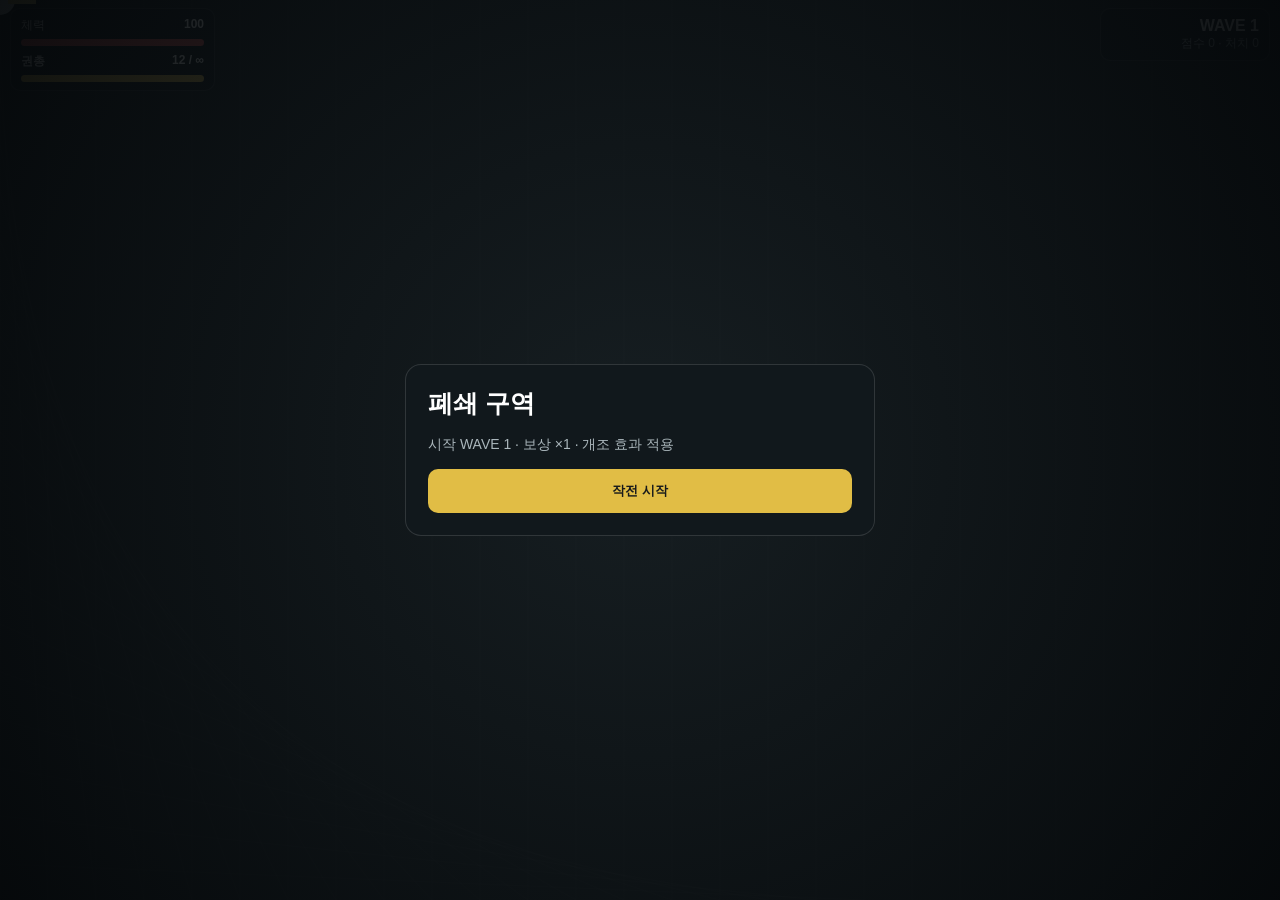
==== commit b3faafe9: "Apply missions upgrades and weapon mods in battle" ====
--- a/zombie-assault/index.html
+++ b/zombie-assault/index.html
@@ -1 +1 @@
-<!doctype html><html lang="ko"><head><meta charset="utf-8"><meta name="viewport" content="width=device-width,initial-scale=1,maximum-scale=1,user-scalable=no,viewport-fit=cover"><title>Zombie Assault Mobile</title><style>*{box-sizing:border-box;-webkit-tap-highlight-color:transparent}html,body{margin:0;width:100%;height:100%;overflow:hidden;background:#0f1417;color:#fff;font-family:Arial,"Noto Sans KR",sans-serif;touch-action:none}canvas{position:fixed;inset:0;width:100vw;height:100vh;background:#11181b}#rotate{position:fixed;inset:0;z-index:100;display:none;place-items:center;background:#090d0f;text-align:center;padding:30px}#rotate .icon{font-size:54px;margin-bottom:16px}#rotate b{font-size:22px}#hud{position:fixed;inset:0;pointer-events:none}.panel{background:rgba(9,13,16,.82);border:1px solid rgba(255,255,255,.15);border-radius:10px;padding:8px 10px;backdrop-filter:blur(5px)}#status{position:absolute;left:max(10px,env(safe-area-inset-left));top:max(8px,env(safe-area-inset-top));width:205px}#wave{position:absolute;right:max(10px,env(safe-area-inset-right));top:max(8px,env(safe-area-inset-top));text-align:right;min-width:165px}.line{display:flex;justify-content:space-between;gap:10px;font-size:12px;margin-bottom:5px}.bar{height:7px;background:#263036;border-radius:9px;overflow:hidden}.fill{height:100%}#hpFill{background:#ed5c5c;width:100%}#reloadFill{background:#e5c354;width:0}#weaponName{font-weight:900;color:#ffe07b}#weaponButtons{position:absolute;right:max(10px,env(safe-area-inset-right));bottom:max(12px,env(safe-area-inset-bottom));display:flex;gap:8px;pointer-events:auto}.weaponBtn{width:68px;height:54px;border-radius:10px;border:1px solid rgba(255,255,255,.2);background:rgba(13,18,21,.82);color:#fff;font-size:11px;font-weight:800}.weaponBtn.active{border-color:#f1cb55;box-shadow:0 0 0 2px rgba(241,203,85,.25)}#reloadBtn{position:absolute;right:max(16px,env(safe-area-inset-right));bottom:82px;width:66px;height:66px;border-radius:50%;border:1px solid #e7c552;background:rgba(231,197,82,.18);color:white;font-weight:900;pointer-events:auto}.stick{position:absolute;width:116px;height:116px;border-radius:50%;border:1px solid rgba(255,255,255,.2);background:rgba(255,255,255,.06);pointer-events:auto}.knob{position:absolute;width:46px;height:46px;left:35px;top:35px;border-radius:50%;background:rgba(255,255,255,.25)}#moveStick{left:max(16px,env(safe-area-inset-left));bottom:max(14px,env(safe-area-inset-bottom))}#aimStick{right:248px;bottom:max(14px,env(safe-area-inset-bottom))}#start,#gameover{position:fixed;inset:0;z-index:50;display:grid;place-items:center;background:radial-gradient(circle,rgba(25,33,37,.7),rgba(5,8,10,.96))}#gameover{display:none}.modal{width:min(88vw,470px);background:#11181c;border:1px solid rgba(255,255,255,.13);border-radius:16px;padding:22px}h1{margin:0 0 8px;font-size:25px}p{color:#aab6bb;line-height:1.5;font-size:14px}.primary{width:100%;padding:13px;border:0;border-radius:10px;background:#e1bd45;font-weight:900}.secondary{width:100%;padding:12px;border:1px solid rgba(255,255,255,.16);border-radius:10px;background:#1a2328;color:#fff;font-weight:900}.resultGrid{display:grid;grid-template-columns:1fr 1fr;gap:8px;margin:14px 0}.resultItem{padding:10px;border:1px solid rgba(255,255,255,.1);border-radius:10px;background:rgba(255,255,255,.04)}.resultItem span{display:block;color:#9eabb1;font-size:11px;margin-bottom:4px}.resultItem b{font-size:16px}#newRecord{display:none;margin:8px 0;padding:7px 10px;border-radius:999px;background:rgba(224,186,66,.14);color:#ffe17b;font-size:12px;font-weight:900;text-align:center}#msg{position:absolute;left:50%;top:20%;transform:translate(-50%,-50%);font-size:28px;font-weight:900;text-shadow:0 3px 12px #000;opacity:0}@media (orientation:portrait){#rotate{display:grid}#start,#gameover,#hud,canvas{visibility:hidden}}@media (pointer:fine){.stick,#reloadBtn,#weaponButtons{display:none}}</style></head><body><div id="rotate"><div><div class="icon">↻</div><b>휴대폰을 가로로 돌려주세요</b><p>이 게임은 가로모드 전용입니다.</p></div></div><canvas id="game"></canvas><div id="hud"><div id="status" class="panel"><div class="line"><span>체력</span><b id="hpText">100</b></div><div class="bar"><div id="hpFill" class="fill"></div></div><div class="line" style="margin-top:7px"><span id="weaponName">권총</span><b id="ammoText">12 / ∞</b></div><div class="bar"><div id="reloadFill" class="fill"></div></div></div><div id="wave" class="panel"><b id="waveText">WAVE 1</b><div id="scoreText" style="font-size:12px;color:#aab6bb;margin-top:4px">점수 0 · 처치 0</div></div><div id="msg"></div><div id="moveStick" class="stick"><div class="knob"></div></div><div id="aimStick" class="stick"><div class="knob"></div></div><button id="reloadBtn">재장전</button><div id="weaponButtons"><button class="weaponBtn active" data-w="0">권총<br>1</button><button class="weaponBtn" data-w="1">SMG<br>2</button><button class="weaponBtn" data-w="2">산탄총<br>3</button></div></div><div id="start"><div class="modal"><h1 id="startMissionName">작전 준비</h1><p id="startMissionDesc">선택한 작전으로 출격합니다.</p><button id="startBtn" class="primary">작전 시작</button></div></div><div id="gameover"><div class="modal"><h1>작전 결과</h1><div id="newRecord">신기록 달성</div><div class="resultGrid"><div class="resultItem"><span>작전</span><b id="resultMission">폐쇄 구역</b></div><div class="resultItem"><span>도달 웨이브</span><b id="resultWave">1</b></div><div class="resultItem"><span>처치 수</span><b id="resultKills">0</b></div><div class="resultItem"><span>점수</span><b id="resultScore">0</b></div><div class="resultItem"><span>사용 무기</span><b id="resultWeapon">권총</b></div><div class="resultItem"><span>획득 크레딧</span><b id="resultCredits">0</b></div><div class="resultItem"><span>최고 웨이브</span><b id="resultBest">0</b></div></div><button id="restartBtn" class="primary">재도전</button><button id="homeBtn" class="secondary" style="margin-top:8px">홈으로 가기</button></div></div><script>(()=>{const SAVE_KEY='outbreakCommandSaveV1';function loadSave(){try{const s=JSON.parse(localStorage.getItem(SAVE_KEY)||'{}');return{credits:Number.isFinite(s.credits)?s.credits:1250,selectedLoadout:[0,1,2].includes(s.selectedLoadout)?s.selectedLoadout:0,upgrades:{damage:Number.isFinite(s?.upgrades?.damage)?s.upgrades.damage:0,reload:Number.isFinite(s?.upgrades?.reload)?s.upgrades.reload:0,health:Number.isFinite(s?.upgrades?.health)?s.upgrades.health:0,speed:Number.isFinite(s?.upgrades?.speed)?s.upgrades.speed:0,magazine:Number.isFinite(s?.upgrades?.magazine)?s.upgrades.magazine:0},unlockedWeapons:Array.isArray(s.unlockedWeapons)?s.unlockedWeapons:[0],selectedMission:[0,1,2].includes(s.selectedMission)?s.selectedMission:0,missionBest:{0:0,1:0,2:0,...(s.missionBest||{})},bestWave:Number.isFinite(s.bestWave)?s.bestWave:0}}catch(e){return{credits:1250,selectedLoadout:0,upgrades:{damage:0,reload:0,health:0,speed:0,magazine:0},unlockedWeapons:[0],selectedMission:0,missionBest:{0:0,1:0,2:0},bestWave:0}}}function writeSave(s){localStorage.setItem(SAVE_KEY,JSON.stringify(s))}let save=loadSave();const missions=[{name:'폐쇄 구역',startWave:1,hp:1,speed:1,reward:1,bg:'#11181b'},{name:'지하 연구소',startWave:2,hp:1.3,speed:1.12,reward:1.45,bg:'#142025'},{name:'화물 터미널',startWave:3,hp:1.65,speed:1.22,reward:2,bg:'#201817'}];const activeMission=missions[save.selectedMission||0];const c=document.getElementById('game'),ctx=c.getContext('2d'),DPR=Math.min(devicePixelRatio||1,2);let W=innerWidth,H=innerHeight,last=0,running=false;function resize(){W=innerWidth;H=innerHeight;c.width=W*DPR;c.height=H*DPR;ctx.setTransform(DPR,0,0,DPR,0,0)}addEventListener('resize',resize);resize();const weapons=[{name:'권총',damage:34,rate:.28,mag:12,reserve:999,reload:1,speed:750,pellets:1,spread:.02,color:'#f3db77'},{name:'기관단총',damage:15,rate:.075,mag:32,reserve:192,reload:1.35,speed:820,pellets:1,spread:.075,color:'#84cef5'},{name:'산탄총',damage:18,rate:.72,mag:6,reserve:48,reload:1.8,speed:680,pellets:7,spread:.34,color:'#ff9f68'}];let wi=0;weapons.forEach(w=>w.ammo=w.mag);const p={x:W/2,y:H/2,r:15,hp:100,maxHp:100,speed:235,angle:0,fireCd:0,reloadLeft:0,inv:0};let bullets=[],zombies=[],wave=1,spawnLeft=0,spawnCd=0,inter=0,score=0,kills=0,shake=0;const keys={},mouse={x:W/2,y:H/2,down:false},move={x:0,y:0},aim={x:1,y:0,active:false};addEventListener('keydown',e=>{keys[e.key.toLowerCase()]=1;if(e.key==='1')setWeapon(0);if(e.key==='2')setWeapon(1);if(e.key==='3')setWeapon(2);if(e.key.toLowerCase()==='r')reload()});addEventListener('keyup',e=>keys[e.key.toLowerCase()]=0);c.onmousemove=e=>{mouse.x=e.clientX;mouse.y=e.clientY};c.onmousedown=()=>mouse.down=true;addEventListener('mouseup',()=>mouse.down=false);function stick(el,target,isAim=false){const knob=el.querySelector('.knob');let id=null,rad=35;function upd(x,y){const r=el.getBoundingClientRect();let dx=x-r.left-r.width/2,dy=y-r.top-r.height/2,l=Math.hypot(dx,dy);if(l>rad){dx*=rad/l;dy*=rad/l}knob.style.transform=`translate(${dx}px,${dy}px)`;target.x=dx/rad;target.y=dy/rad;if(isAim)target.active=Math.hypot(target.x,target.y)>.18}el.onpointerdown=e=>{id=e.pointerId;el.setPointerCapture(id);upd(e.clientX,e.clientY)};el.onpointermove=e=>{if(e.pointerId===id)upd(e.clientX,e.clientY)};const end=e=>{if(e.pointerId!==id)return;id=null;target.x=target.y=0;if(isAim)target.active=false;knob.style.transform='translate(0,0)'};el.onpointerup=end;el.onpointercancel=end}stick(moveStick,move);stick(aimStick,aim,true);document.querySelectorAll('.weaponBtn').forEach(b=>{const i=+b.dataset.w;b.style.display=(save.unlockedWeapons||[0]).includes(i)?'block':'none';b.onclick=()=>setWeapon(i)});reloadBtn.onclick=reload;function setWeapon(i){if(i<0||i>=weapons.length||!(save.unlockedWeapons||[0]).includes(i))return;wi=i;p.reloadLeft=0;document.querySelectorAll('.weaponBtn').forEach((b,n)=>b.classList.toggle('active',n===wi));ui()}function reload(){const w=weapons[wi];if(!running||p.reloadLeft>0||w.ammo>=(w.effectiveMag||w.mag)||w.reserve<=0)return;p.reloadLeft=w.reload*Math.pow(.96,save.upgrades.reload||0)}function finishReload(){const w=weapons[wi],cap=w.effectiveMag||w.mag,take=Math.min(cap-w.ammo,w.reserve);w.ammo+=take;if(w.reserve<900)w.reserve-=take}function announce(t){msg.textContent=t;msg.style.opacity=1;clearTimeout(announce.t);announce.t=setTimeout(()=>msg.style.opacity=0,1100)}function startWave(){spawnLeft=wave%5===0?1:8+wave*3;spawnCd=0;announce(wave%5===0?`보스 웨이브 ${wave}`:`WAVE ${wave}`)}function reset(){running=true;wave=activeMission.startWave;score=kills=0;bullets=[];zombies=[];p.x=W/2;p.y=H/2;p.maxHp=100+(save.upgrades.health||0)*10;p.speed=235*(1+(save.upgrades.speed||0)*.04);p.hp=p.maxHp;p.fireCd=p.reloadLeft=0;weapons.forEach(w=>{w.effectiveMag=Math.max(1,Math.round(w.mag*(1+(save.upgrades.magazine||0)*.08)));w.ammo=w.effectiveMag});weapons[0].reserve=999;weapons[1].reserve=192;weapons[2].reserve=48;setWeapon(save.selectedLoadout||0);startWave();ui()}function spawn(){const s=Math.floor(Math.random()*4),pad=35;let x,y;if(s===0){x=-pad;y=Math.random()*H}else if(s===1){x=W+pad;y=Math.random()*H}else if(s===2){x=Math.random()*W;y=-pad}else{x=Math.random()*W;y=H+pad}const boss=wave%5===0,runner=!boss&&Math.random()<.2,tank=!boss&&!runner&&Math.random()<.14;zombies.push(boss?{x,y,r:34,hp:(650+wave*60)*activeMission.hp,max:(650+wave*60)*activeMission.hp,speed:44*activeMission.speed,damage:24,color:'#8a3f4b',type:'boss',hit:0}:tank?{x,y,r:23,hp:(145+wave*10)*activeMission.hp,max:(145+wave*10)*activeMission.hp,speed:48*activeMission.speed,damage:16,color:'#747449',type:'tank',hit:0}:runner?{x,y,r:12,hp:(38+wave*3)*activeMission.hp,max:(38+wave*3)*activeMission.hp,speed:120*activeMission.speed,damage:8,color:'#aa5d45',type:'runner',hit:0}:{x,y,r:15,hp:(58+wave*4)*activeMission.hp,max:(58+wave*4)*activeMission.hp,speed:68*activeMission.speed,damage:10,color:'#567452',type:'normal',hit:0})}function fire(){const w=weapons[wi];if(p.reloadLeft>0)return;if(w.ammo<=0){reload();return}w.ammo--;p.fireCd=w.rate;shake=Math.min(8,shake+2);for(let n=0;n<w.pellets;n++){const a=p.angle+(Math.random()-.5)*w.spread;bullets.push({x:p.x+Math.cos(a)*22,y:p.y+Math.sin(a)*22,vx:Math.cos(a)*w.speed,vy:Math.sin(a)*w.speed,life:.75,damage:w.damage*(1+(save.upgrades.damage||0)*.05),color:w.color})}}function gameOver(){running=false;const reward=Math.round(Math.max(10,Math.floor(score/10)+wave*5)*activeMission.reward),oldBest=save.bestWave||0;save.credits=(save.credits||1250)+reward;save.bestWave=Math.max(oldBest,wave);save.missionBest[save.selectedMission||0]=Math.max(save.missionBest[save.selectedMission||0]||0,wave);save.selectedLoadout=wi;writeSave(save);resultMission.textContent=activeMission.name;resultWave.textContent=wave;resultKills.textContent=kills;resultScore.textContent=score.toLocaleString();resultWeapon.textContent=weapons[wi].name;resultCredits.textContent='+'+reward.toLocaleString();resultBest.textContent='WAVE '+save.bestWave;newRecord.style.display=wave>oldBest?'block':'none';gameover.style.display='grid'}function update(dt){if(!running)return;p.fireCd=Math.max(0,p.fireCd-dt);p.inv=Math.max(0,p.inv-dt);shake=Math.max(0,shake-dt*26);let dx=(keys.d?1:0)-(keys.a?1:0)+move.x,dy=(keys.s?1:0)-(keys.w?1:0)+move.y,l=Math.hypot(dx,dy);if(l>1){dx/=l;dy/=l}p.x=Math.max(18,Math.min(W-18,p.x+dx*p.speed*dt));p.y=Math.max(18,Math.min(H-18,p.y+dy*p.speed*dt));p.angle=aim.active?Math.atan2(aim.y,aim.x):Math.atan2(mouse.y-p.y,mouse.x-p.x);if((aim.active||mouse.down)&&p.fireCd<=0)fire();if(p.reloadLeft>0){p.reloadLeft-=dt;if(p.reloadLeft<=0){p.reloadLeft=0;finishReload()}}if(spawnLeft>0){spawnCd-=dt;if(spawnCd<=0){spawn();spawnLeft--;spawnCd=wave%5===0?99:Math.max(.22,.7-wave*.015)}}else if(zombies.length===0){if(inter<=0){inter=2;announce('구역 확보')}else{inter-=dt;if(inter<=0){wave++;startWave()}}}for(let i=bullets.length-1;i>=0;i--){const b=bullets[i];b.x+=b.vx*dt;b.y+=b.vy*dt;b.life-=dt;let rm=b.life<=0;if(!rm)for(let j=zombies.length-1;j>=0;j--){const z=zombies[j];if(Math.hypot(b.x-z.x,b.y-z.y)<z.r+3){z.hp-=b.damage;rm=true;if(z.hp<=0){score+=z.type==='boss'?1200:z.type==='tank'?220:z.type==='runner'?130:100;kills++;zombies.splice(j,1)}break}}if(rm)bullets.splice(i,1)}for(const z of zombies){const a=Math.atan2(p.y-z.y,p.x-z.x);z.x+=Math.cos(a)*z.speed*dt;z.y+=Math.sin(a)*z.speed*dt;z.hit=Math.max(0,z.hit-dt);if(Math.hypot(p.x-z.x,p.y-z.y)<p.r+z.r&&z.hit<=0&&p.inv<=0){p.hp-=z.damage;p.inv=.35;z.hit=.8;if(p.hp<=0)gameOver()}}ui()}function ui(){hpText.textContent=Math.max(0,Math.ceil(p.hp));hpFill.style.width=Math.max(0,p.hp/p.maxHp*100)+'%';const w=weapons[wi];weaponName.textContent=w.name;ammoText.textContent=w.reserve>900?`${w.ammo} / ∞`:`${w.ammo} / ${w.reserve}`;const rr=w.reload*Math.pow(.96,save.upgrades.reload||0);reloadFill.style.width=p.reloadLeft>0?(1-p.reloadLeft/rr)*100+'%':'0%';waveText.textContent=`${activeMission.name} · WAVE ${wave}`;scoreText.textContent=`점수 ${score} · 처치 ${kills}`}function draw(){ctx.save();if(shake)ctx.translate((Math.random()-.5)*shake,(Math.random()-.5)*shake);ctx.fillStyle=activeMission.bg;ctx.fillRect(0,0,W,H);ctx.strokeStyle='rgba(255,255,255,.035)';ctx.beginPath();for(let x=0;x<W;x+=48){ctx.moveTo(x,0);ctx.lineTo(x,H)}for(let y=0;y<H;y+=48){ctx.moveTo(0,y);ctx.lineTo(W,y)}ctx.stroke();for(const b of bullets){ctx.strokeStyle=b.color;ctx.lineWidth=3;ctx.beginPath();ctx.moveTo(b.x-b.vx*.014,b.y-b.vy*.014);ctx.lineTo(b.x,b.y);ctx.stroke()}for(const z of zombies){ctx.fillStyle=z.color;ctx.beginPath();ctx.arc(z.x,z.y,z.r,0,Math.PI*2);ctx.fill();if(z.type==='boss'||z.hp<z.max){ctx.fillStyle='#222';ctx.fillRect(z.x-z.r,z.y-z.r-10,z.r*2,4);ctx.fillStyle='#d95762';ctx.fillRect(z.x-z.r,z.y-z.r-10,z.r*2*(z.hp/z.max),4)}}if(!(p.inv>0&&Math.floor(p.inv*18)%2===0)){ctx.save();ctx.translate(p.x,p.y);ctx.rotate(p.angle);ctx.fillStyle='#dfe5e7';ctx.beginPath();ctx.arc(0,0,p.r,0,Math.PI*2);ctx.fill();ctx.fillStyle=weapons[wi].color;ctx.fillRect(8,-4,28,8);ctx.restore()}ctx.restore()}function loop(t){const dt=Math.min(.033,(t-last)/1000||0);last=t;update(dt);draw();requestAnimationFrame(loop)}startMissionName.textContent=activeMission.name;startMissionDesc.textContent=`${activeMission.name} · 시작 WAVE ${activeMission.startWave} · 보상 ×${activeMission.reward}`;startBtn.onclick=async()=>{start.style.display='none';try{await document.documentElement.requestFullscreen?.();await screen.orientation?.lock?.('landscape')}catch(e){}reset()};restartBtn.onclick=()=>{gameover.style.display='none';reset()};homeBtn.onclick=()=>{try{document.exitFullscreen?.()}catch(e){}location.href='./home-v11.html?v=12'};requestAnimationFrame(loop)})();</script></body></html>+<!doctype html><html lang="ko"><head><meta charset="utf-8"><meta name="viewport" content="width=device-width,initial-scale=1,maximum-scale=1,user-scalable=no,viewport-fit=cover"><meta name="mobile-web-app-capable" content="yes"><meta name="theme-color" content="#0f1417"><title>Zombie Assault</title><style>*{box-sizing:border-box;-webkit-tap-highlight-color:transparent}html,body{margin:0;width:100%;height:100%;overflow:hidden;background:#0f1417;color:#fff;font-family:Arial,"Noto Sans KR",sans-serif;touch-action:none}canvas{position:fixed;inset:0;width:100vw;height:100vh}.panel{background:#091015dc;border:1px solid #ffffff25;border-radius:10px;padding:8px 10px}#hud{position:fixed;inset:0;pointer-events:none}#status{position:absolute;left:10px;top:8px;width:205px}#waveBox{position:absolute;right:10px;top:8px;min-width:170px;text-align:right}.line{display:flex;justify-content:space-between;font-size:12px;margin-bottom:5px}.bar{height:7px;background:#263036;border-radius:9px;overflow:hidden}.fill{height:100%}#hpFill{background:#ed5c5c}#reloadFill{background:#e5c354}.stick{position:absolute;width:116px;height:116px;border-radius:50%;border:1px solid #ffffff33;background:#ffffff10;pointer-events:auto}.knob{position:absolute;width:46px;height:46px;left:35px;top:35px;border-radius:50%;background:#ffffff42}#moveStick{left:16px;bottom:14px}#aimStick{right:248px;bottom:14px}#reloadBtn{position:absolute;right:16px;bottom:82px;width:66px;height:66px;border-radius:50%;border:1px solid #e7c552;background:#e7c5522e;color:#fff;font-weight:900;pointer-events:auto}#weaponButtons{position:absolute;right:10px;bottom:12px;display:flex;gap:8px;pointer-events:auto}.weaponBtn{width:68px;height:54px;border-radius:10px;border:1px solid #ffffff33;background:#111a20dd;color:#fff;font-size:11px;font-weight:800}.weaponBtn.active{border-color:#f1cb55;box-shadow:0 0 0 2px #f1cb5540}#msg{position:absolute;left:50%;top:20%;transform:translate(-50%,-50%);font-size:28px;font-weight:900;opacity:0;text-shadow:0 3px 12px #000}.overlay{position:fixed;inset:0;z-index:50;display:grid;place-items:center;background:radial-gradient(circle,#192125b8,#05080af5)}#gameover{display:none}.modal{width:min(88vw,470px);padding:22px;border-radius:16px;background:#11181c;border:1px solid #ffffff21}h1{margin:0 0 8px;font-size:25px}p{color:#aab6bb;line-height:1.5;font-size:14px}.primary,.secondary{width:100%;padding:13px;border-radius:10px;font-weight:900}.primary{border:0;background:#e1bd45;color:#16191b}.secondary{border:1px solid #ffffff29;background:#1a2328;color:#fff}.results{display:grid;grid-template-columns:1fr 1fr;gap:8px;margin:14px 0}.result{padding:9px;border:1px solid #ffffff18;border-radius:9px;background:#ffffff08}.result span{display:block;color:#9eabb1;font-size:11px}.result b{font-size:15px}#record{display:none;text-align:center;color:#ffe17b;font-weight:900}.rotate{position:fixed;inset:0;z-index:100;display:none;place-items:center;background:#090d0f;text-align:center}@media(orientation:portrait){.rotate{display:grid}canvas,#hud,.overlay{visibility:hidden}}@media(pointer:fine){.stick,#reloadBtn,#weaponButtons{display:none}}</style></head><body><div class="rotate"><div><div style="font-size:58px">↻</div><b>휴대폰을 가로로 돌려주세요</b></div></div><canvas id="game"></canvas><div id="hud"><div id="status" class="panel"><div class="line"><span>체력</span><b id="hpText">100</b></div><div class="bar"><div id="hpFill" class="fill"></div></div><div class="line" style="margin-top:7px"><b id="weaponName">권총</b><b id="ammoText">12 / ∞</b></div><div class="bar"><div id="reloadFill" class="fill"></div></div></div><div id="waveBox" class="panel"><b id="waveText">WAVE 1</b><div id="scoreText" style="font-size:12px;color:#aab6bb">점수 0 · 처치 0</div></div><div id="msg"></div><div id="moveStick" class="stick"><div class="knob"></div></div><div id="aimStick" class="stick"><div class="knob"></div></div><button id="reloadBtn">재장전</button><div id="weaponButtons"><button class="weaponBtn" data-w="0">권총</button><button class="weaponBtn" data-w="1">SMG</button><button class="weaponBtn" data-w="2">산탄총</button></div></div><div id="start" class="overlay"><div class="modal"><h1 id="startTitle">작전 준비</h1><p id="startDesc"></p><button id="startBtn" class="primary">작전 시작</button></div></div><div id="gameover" class="overlay"><div class="modal"><h1>작전 결과</h1><div id="record">신기록 달성</div><div class="results"><div class="result"><span>작전</span><b id="rMission"></b></div><div class="result"><span>웨이브</span><b id="rWave"></b></div><div class="result"><span>처치</span><b id="rKills"></b></div><div class="result"><span>점수</span><b id="rScore"></b></div><div class="result"><span>무기</span><b id="rWeapon"></b></div><div class="result"><span>보상</span><b id="rCredits"></b></div></div><button id="restartBtn" class="primary">재도전</button><button id="homeBtn" class="secondary" style="margin-top:8px">홈으로 가기</button></div></div><script>(()=>{const K='outbreakCommandSaveV1',D={credits:1250,selectedLoadout:0,unlockedWeapons:[0],weaponMods:{0:[null,null],1:[null,null],2:[null,null]},upgrades:{damage:0,reload:0,health:0,speed:0,magazine:0},bestWave:0,selectedMission:0,missionBest:{0:0,1:0,2:0}};let s;try{s={...D,...JSON.parse(localStorage.getItem(K)||'')};s.upgrades={...D.upgrades,...(s.upgrades||{})};s.weaponMods={...D.weaponMods,...(s.weaponMods||{})};s.unlockedWeapons=Array.isArray(s.unlockedWeapons)?s.unlockedWeapons:[0];s.missionBest={...D.missionBest,...(s.missionBest||{})}}catch(e){s=structuredClone(D)}const save=()=>localStorage.setItem(K,JSON.stringify(s));const M=[{name:'폐쇄 구역',start:1,hp:1,spd:1,reward:1,bg:'#11181b'},{name:'지하 연구소',start:2,hp:1.3,spd:1.12,reward:1.45,bg:'#142025'},{name:'화물 터미널',start:3,hp:1.65,spd:1.22,reward:2,bg:'#201817'}],mission=M[s.selectedMission]||M[0];const G=[{name:'권총',d:34,rate:.28,mag:12,res:999,reload:1,bs:750,n:1,spread:.02,col:'#f3db77'},{name:'기관단총',d:15,rate:.075,mag:32,res:192,reload:1.35,bs:820,n:1,spread:.075,col:'#84cef5'},{name:'산탄총',d:18,rate:.72,mag:6,res:48,reload:1.8,bs:680,n:7,spread:.34,col:'#ff9f68'}];const mods=i=>(s.weaponMods[i]||[]).filter(Boolean),has=(i,id)=>mods(i).includes(id),damage=(g,i)=>g.d*(1+s.upgrades.damage*.05)*(has(i,'damage')?1.12:1),rate=(g,i)=>g.rate*(has(i,'rate')?.9:1),reloadTime=(g,i)=>g.reload*Math.pow(.96,s.upgrades.reload)*(has(i,'reload')?.85:1),mag=(g,i)=>Math.max(1,Math.round(g.mag*(1+s.upgrades.magazine*.08)*(has(i,'mag')?1.2:1)));const c=game,x=c.getContext('2d'),DPR=Math.min(devicePixelRatio||1,2);let W=innerWidth,H=innerHeight,last=0,run=false,wave=mission.start,score=0,kills=0,left=0,spawnCd=0,inter=0,B=[],Z=[],shake=0,wi=s.selectedLoadout;const P={x:0,y:0,r:15,hp:100,max:100,spd:235,a:0,fc:0,rl:0,inv:0},keys={},mouse={x:0,y:0,d:false},move={x:0,y:0},aim={x:1,y:0,on:false};function resize(){W=innerWidth;H=innerHeight;c.width=W*DPR;c.height=H*DPR;x.setTransform(DPR,0,0,DPR,0,0)}addEventListener('resize',resize);resize();function stick(el,t,isAim){const knob=el.firstElementChild;let id=null,R=35;const u=(px,py)=>{const r=el.getBoundingClientRect();let dx=px-r.left-r.width/2,dy=py-r.top-r.height/2,l=Math.hypot(dx,dy);if(l>R){dx*=R/l;dy*=R/l}knob.style.transform=`translate(${dx}px,${dy}px)`;t.x=dx/R;t.y=dy/R;if(isAim)t.on=Math.hypot(t.x,t.y)>.18};el.onpointerdown=e=>{id=e.pointerId;el.setPointerCapture(id);u(e.clientX,e.clientY)};el.onpointermove=e=>{if(e.pointerId===id)u(e.clientX,e.clientY)};const end=e=>{if(e.pointerId!==id)return;id=null;t.x=t.y=0;if(isAim)t.on=false;knob.style.transform=''};el.onpointerup=end;el.onpointercancel=end}stick(moveStick,move,false);stick(aimStick,aim,true);addEventListener('keydown',e=>{keys[e.key.toLowerCase()]=1;if('123'.includes(e.key))setWeapon(+e.key-1);if(e.key.toLowerCase()==='r')reload()});addEventListener('keyup',e=>keys[e.key.toLowerCase()]=0);c.onmousemove=e=>{mouse.x=e.clientX;mouse.y=e.clientY};c.onmousedown=()=>mouse.d=true;addEventListener('mouseup',()=>mouse.d=false);document.querySelectorAll('.weaponBtn').forEach(b=>{const i=+b.dataset.w;b.style.display=s.unlockedWeapons.includes(i)?'block':'none';b.onclick=()=>setWeapon(i)});reloadBtn.onclick=reload;function setWeapon(i){if(!s.unlockedWeapons.includes(i))return;wi=i;P.rl=0;document.querySelectorAll('.weaponBtn').forEach((b,n)=>b.classList.toggle('active',n===i));ui()}function reload(){const g=G[wi],cap=g.cap||g.mag;if(!run||P.rl>0||g.ammo>=cap||g.res<=0)return;P.rl=reloadTime(g,wi)}function finishReload(){const g=G[wi],cap=g.cap||g.mag,t=Math.min(cap-g.ammo,g.res);g.ammo+=t;if(g.res<900)g.res-=t}function announce(t){msg.textContent=t;msg.style.opacity=1;clearTimeout(announce.t);announce.t=setTimeout(()=>msg.style.opacity=0,1000)}function startWave(){left=wave%5===0?1:8+wave*3;spawnCd=0;announce(wave%5===0?`보스 웨이브 ${wave}`:`WAVE ${wave}`)}function reset(){run=true;wave=mission.start;score=kills=0;B=[];Z=[];inter=0;P.x=W/2;P.y=H/2;P.max=100+s.upgrades.health*10;P.hp=P.max;P.spd=235*(1+s.upgrades.speed*.04);P.fc=P.rl=P.inv=0;G.forEach((g,i)=>{g.cap=mag(g,i);g.ammo=g.cap});G[0].res=999;G[1].res=192;G[2].res=48;setWeapon(s.selectedLoadout);startWave();ui()}function spawn(){let q=Math.floor(Math.random()*4),pad=35,px=q===0?-pad:q===1?W+pad:Math.random()*W,py=q===2?-pad:q===3?H+pad:Math.random()*H,boss=wave%5===0,runner=!boss&&Math.random()<.2,tank=!boss&&!runner&&Math.random()<.14,base=boss?650+wave*60:tank?145+wave*10:runner?38+wave*3:58+wave*4;Z.push({x:px,y:py,r:boss?34:tank?23:runner?12:15,hp:base*mission.hp,max:base*mission.hp,spd:(boss?44:tank?48:runner?120:68)*mission.spd,d:boss?24:tank?16:runner?8:10,col:boss?'#8a3f4b':tank?'#747449':runner?'#aa5d45':'#567452',type:boss?'boss':tank?'tank':runner?'runner':'normal',hit:0})}function fire(){const g=G[wi];if(P.rl>0)return;if(g.ammo<=0){reload();return}g.ammo--;P.fc=rate(g,wi);shake=Math.min(8,shake+2);for(let n=0;n<g.n;n++){const a=P.a+(Math.random()-.5)*g.spread;B.push({x:P.x+Math.cos(a)*22,y:P.y+Math.sin(a)*22,vx:Math.cos(a)*g.bs,vy:Math.sin(a)*g.bs,l:.75,d:damage(g,wi),col:g.col})}}function die(){run=false;const reward=Math.round(Math.max(10,Math.floor(score/10)+wave*5)*mission.reward),old=s.bestWave;s.credits+=reward;s.bestWave=Math.max(s.bestWave,wave);s.missionBest[s.selectedMission]=Math.max(s.missionBest[s.selectedMission]||0,wave);s.selectedLoadout=wi;save();rMission.textContent=mission.name;rWave.textContent='WAVE '+wave;rKills.textContent=kills;rScore.textContent=score.toLocaleString();rWeapon.textContent=G[wi].name;rCredits.textContent='+'+reward.toLocaleString();record.style.display=wave>old?'block':'none';gameover.style.display='grid'}function update(dt){if(!run)return;P.fc=Math.max(0,P.fc-dt);P.inv=Math.max(0,P.inv-dt);shake=Math.max(0,shake-dt*26);let dx=(keys.d?1:0)-(keys.a?1:0)+move.x,dy=(keys.s?1:0)-(keys.w?1:0)+move.y,l=Math.hypot(dx,dy);if(l>1){dx/=l;dy/=l}P.x=Math.max(18,Math.min(W-18,P.x+dx*P.spd*dt));P.y=Math.max(18,Math.min(H-18,P.y+dy*P.spd*dt));P.a=aim.on?Math.atan2(aim.y,aim.x):Math.atan2(mouse.y-P.y,mouse.x-P.x);if((aim.on||mouse.d)&&P.fc<=0)fire();if(P.rl>0&&(P.rl-=dt)<=0){P.rl=0;finishReload()}if(left>0){spawnCd-=dt;if(spawnCd<=0){spawn();left--;spawnCd=wave%5===0?99:Math.max(.22,.7-wave*.015)}}else if(!Z.length){if(inter<=0){inter=2;announce('구역 확보')}else if((inter-=dt)<=0){wave++;startWave()}}for(let i=B.length-1;i>=0;i--){const b=B[i];b.x+=b.vx*dt;b.y+=b.vy*dt;b.l-=dt;let rm=b.l<=0;if(!rm)for(let j=Z.length-1;j>=0;j--){const z=Z[j];if(Math.hypot(b.x-z.x,b.y-z.y)<z.r+3){z.hp-=b.d;rm=true;if(z.hp<=0){score+=z.type==='boss'?1200:z.type==='tank'?220:z.type==='runner'?130:100;kills++;Z.splice(j,1)}break}}if(rm)B.splice(i,1)}for(const z of Z){const a=Math.atan2(P.y-z.y,P.x-z.x);z.x+=Math.cos(a)*z.spd*dt;z.y+=Math.sin(a)*z.spd*dt;z.hit=Math.max(0,z.hit-dt);if(Math.hypot(P.x-z.x,P.y-z.y)<P.r+z.r&&z.hit<=0){if(P.inv<=0){P.hp-=z.d;P.inv=.35;shake=9;if(P.hp<=0)die()}z.hit=.8}}ui()}function ui(){hpText.textContent=Math.max(0,Math.ceil(P.hp));hpFill.style.width=Math.max(0,P.hp/P.max*100)+'%';const g=G[wi];weaponName.textContent=g.name;ammoText.textContent=g.res>900?`${g.ammo} / ∞`:`${g.ammo} / ${g.res}`;const rt=reloadTime(g,wi);reloadFill.style.width=P.rl>0?((1-P.rl/rt)*100)+'%':'0%';waveText.textContent='WAVE '+wave;scoreText.textContent=`점수 ${score} · 처치 ${kills}`}function draw(){x.save();if(shake)x.translate((Math.random()-.5)*shake,(Math.random()-.5)*shake);x.fillStyle=mission.bg;x.fillRect(0,0,W,H);x.strokeStyle='#ffffff0a';x.beginPath();for(let a=0;a<W;a+=48){x.moveTo(a,0);x.lineTo(a,H)}for(let b=0;b<H;b+=48){x.moveTo(0,b);x.lineTo(b,H)}x.stroke();for(const b of B){x.strokeStyle=b.col;x.lineWidth=3;x.beginPath();x.moveTo(b.x-b.vx*.014,b.y-b.vy*.014);x.lineTo(b.x,b.y);x.stroke()}for(const z of Z){x.fillStyle=z.col;x.beginPath();x.arc(z.x,z.y,z.r,0,Math.PI*2);x.fill();if(z.type==='boss'||z.hp<z.max){x.fillStyle='#222';x.fillRect(z.x-z.r,z.y-z.r-10,z.r*2,4);x.fillStyle='#d95762';x.fillRect(z.x-z.r,z.y-z.r-10,z.r*2*z.hp/z.max,4)}}if(!(P.inv>0&&Math.floor(P.inv*18)%2===0)){x.save();x.translate(P.x,P.y);x.rotate(P.a);x.fillStyle='#dfe5e7';x.beginPath();x.arc(0,0,P.r,0,Math.PI*2);x.fill();x.fillStyle=G[wi].col;x.fillRect(8,-4,28,8);x.restore()}x.restore()}function loop(t){const dt=Math.min(.033,(t-last)/1000||0);last=t;update(dt);draw();requestAnimationFrame(loop)}startTitle.textContent=mission.name;startDesc.textContent=`시작 WAVE ${mission.start} · 보상 ×${mission.reward} · 개조 효과 적용`;startBtn.onclick=async()=>{start.style.display='none';try{await document.documentElement.requestFullscreen?.();await screen.orientation?.lock?.('landscape')}catch(e){}reset()};restartBtn.onclick=()=>{gameover.style.display='none';reset()};homeBtn.onclick=()=>{try{document.exitFullscreen?.()}catch(e){}location.href='./home.html?v=14'};requestAnimationFrame(loop)})();</script></body></html>
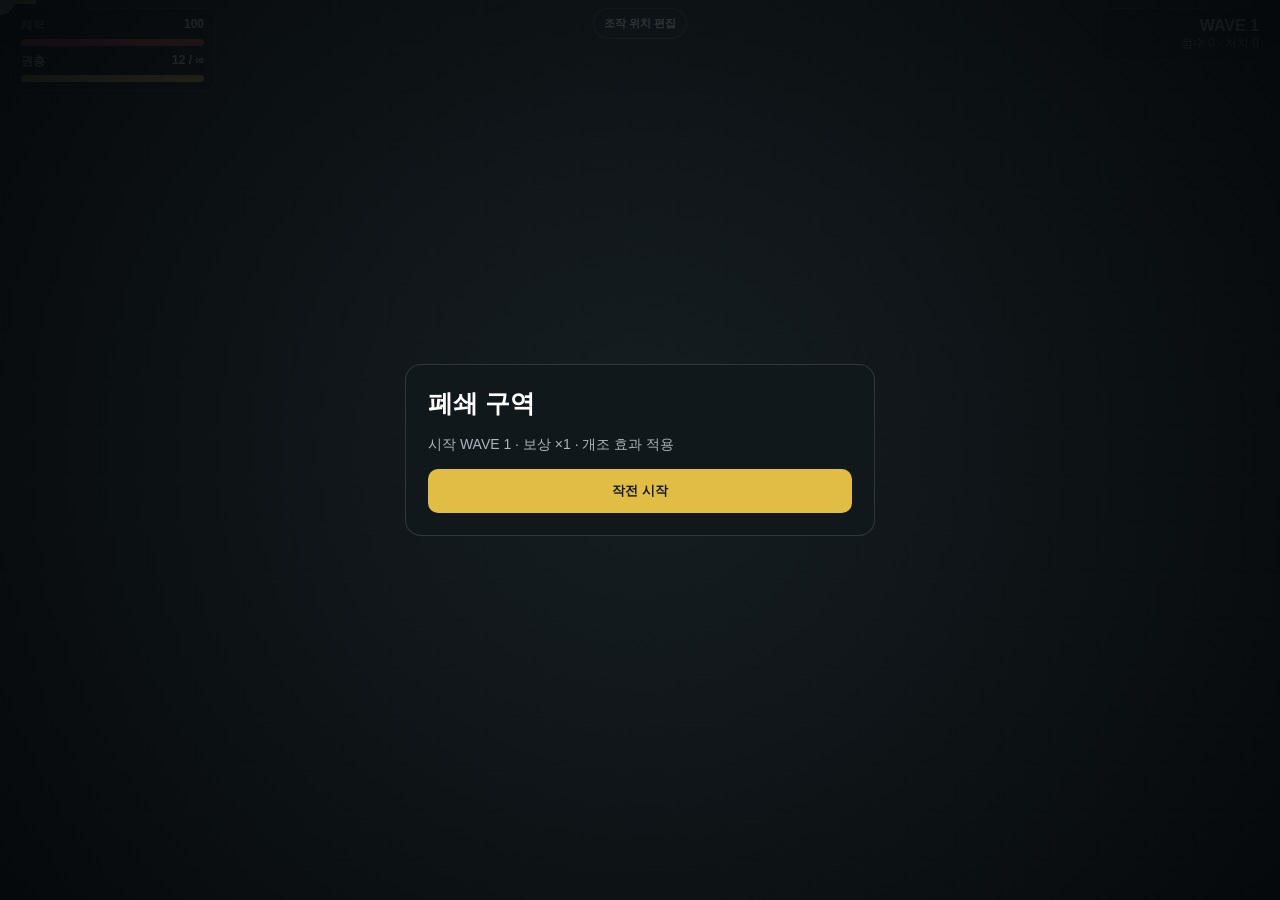
==== commit 4ef342ee: "Add symmetric mobile controls and drag layout editor" ====
--- a/zombie-assault/index.html
+++ b/zombie-assault/index.html
@@ -1 +1,26 @@
-<!doctype html><html lang="ko"><head><meta charset="utf-8"><meta name="viewport" content="width=device-width,initial-scale=1,maximum-scale=1,user-scalable=no,viewport-fit=cover"><meta name="mobile-web-app-capable" content="yes"><meta name="theme-color" content="#0f1417"><title>Zombie Assault</title><style>*{box-sizing:border-box;-webkit-tap-highlight-color:transparent}html,body{margin:0;width:100%;height:100%;overflow:hidden;background:#0f1417;color:#fff;font-family:Arial,"Noto Sans KR",sans-serif;touch-action:none}canvas{position:fixed;inset:0;width:100vw;height:100vh}.panel{background:#091015dc;border:1px solid #ffffff25;border-radius:10px;padding:8px 10px}#hud{position:fixed;inset:0;pointer-events:none}#status{position:absolute;left:10px;top:8px;width:205px}#waveBox{position:absolute;right:10px;top:8px;min-width:170px;text-align:right}.line{display:flex;justify-content:space-between;font-size:12px;margin-bottom:5px}.bar{height:7px;background:#263036;border-radius:9px;overflow:hidden}.fill{height:100%}#hpFill{background:#ed5c5c}#reloadFill{background:#e5c354}.stick{position:absolute;width:116px;height:116px;border-radius:50%;border:1px solid #ffffff33;background:#ffffff10;pointer-events:auto}.knob{position:absolute;width:46px;height:46px;left:35px;top:35px;border-radius:50%;background:#ffffff42}#moveStick{left:16px;bottom:14px}#aimStick{right:248px;bottom:14px}#reloadBtn{position:absolute;right:16px;bottom:82px;width:66px;height:66px;border-radius:50%;border:1px solid #e7c552;background:#e7c5522e;color:#fff;font-weight:900;pointer-events:auto}#weaponButtons{position:absolute;right:10px;bottom:12px;display:flex;gap:8px;pointer-events:auto}.weaponBtn{width:68px;height:54px;border-radius:10px;border:1px solid #ffffff33;background:#111a20dd;color:#fff;font-size:11px;font-weight:800}.weaponBtn.active{border-color:#f1cb55;box-shadow:0 0 0 2px #f1cb5540}#msg{position:absolute;left:50%;top:20%;transform:translate(-50%,-50%);font-size:28px;font-weight:900;opacity:0;text-shadow:0 3px 12px #000}.overlay{position:fixed;inset:0;z-index:50;display:grid;place-items:center;background:radial-gradient(circle,#192125b8,#05080af5)}#gameover{display:none}.modal{width:min(88vw,470px);padding:22px;border-radius:16px;background:#11181c;border:1px solid #ffffff21}h1{margin:0 0 8px;font-size:25px}p{color:#aab6bb;line-height:1.5;font-size:14px}.primary,.secondary{width:100%;padding:13px;border-radius:10px;font-weight:900}.primary{border:0;background:#e1bd45;color:#16191b}.secondary{border:1px solid #ffffff29;background:#1a2328;color:#fff}.results{display:grid;grid-template-columns:1fr 1fr;gap:8px;margin:14px 0}.result{padding:9px;border:1px solid #ffffff18;border-radius:9px;background:#ffffff08}.result span{display:block;color:#9eabb1;font-size:11px}.result b{font-size:15px}#record{display:none;text-align:center;color:#ffe17b;font-weight:900}.rotate{position:fixed;inset:0;z-index:100;display:none;place-items:center;background:#090d0f;text-align:center}@media(orientation:portrait){.rotate{display:grid}canvas,#hud,.overlay{visibility:hidden}}@media(pointer:fine){.stick,#reloadBtn,#weaponButtons{display:none}}</style></head><body><div class="rotate"><div><div style="font-size:58px">↻</div><b>휴대폰을 가로로 돌려주세요</b></div></div><canvas id="game"></canvas><div id="hud"><div id="status" class="panel"><div class="line"><span>체력</span><b id="hpText">100</b></div><div class="bar"><div id="hpFill" class="fill"></div></div><div class="line" style="margin-top:7px"><b id="weaponName">권총</b><b id="ammoText">12 / ∞</b></div><div class="bar"><div id="reloadFill" class="fill"></div></div></div><div id="waveBox" class="panel"><b id="waveText">WAVE 1</b><div id="scoreText" style="font-size:12px;color:#aab6bb">점수 0 · 처치 0</div></div><div id="msg"></div><div id="moveStick" class="stick"><div class="knob"></div></div><div id="aimStick" class="stick"><div class="knob"></div></div><button id="reloadBtn">재장전</button><div id="weaponButtons"><button class="weaponBtn" data-w="0">권총</button><button class="weaponBtn" data-w="1">SMG</button><button class="weaponBtn" data-w="2">산탄총</button></div></div><div id="start" class="overlay"><div class="modal"><h1 id="startTitle">작전 준비</h1><p id="startDesc"></p><button id="startBtn" class="primary">작전 시작</button></div></div><div id="gameover" class="overlay"><div class="modal"><h1>작전 결과</h1><div id="record">신기록 달성</div><div class="results"><div class="result"><span>작전</span><b id="rMission"></b></div><div class="result"><span>웨이브</span><b id="rWave"></b></div><div class="result"><span>처치</span><b id="rKills"></b></div><div class="result"><span>점수</span><b id="rScore"></b></div><div class="result"><span>무기</span><b id="rWeapon"></b></div><div class="result"><span>보상</span><b id="rCredits"></b></div></div><button id="restartBtn" class="primary">재도전</button><button id="homeBtn" class="secondary" style="margin-top:8px">홈으로 가기</button></div></div><script>(()=>{const K='outbreakCommandSaveV1',D={credits:1250,selectedLoadout:0,unlockedWeapons:[0],weaponMods:{0:[null,null],1:[null,null],2:[null,null]},upgrades:{damage:0,reload:0,health:0,speed:0,magazine:0},bestWave:0,selectedMission:0,missionBest:{0:0,1:0,2:0}};let s;try{s={...D,...JSON.parse(localStorage.getItem(K)||'')};s.upgrades={...D.upgrades,...(s.upgrades||{})};s.weaponMods={...D.weaponMods,...(s.weaponMods||{})};s.unlockedWeapons=Array.isArray(s.unlockedWeapons)?s.unlockedWeapons:[0];s.missionBest={...D.missionBest,...(s.missionBest||{})}}catch(e){s=structuredClone(D)}const save=()=>localStorage.setItem(K,JSON.stringify(s));const M=[{name:'폐쇄 구역',start:1,hp:1,spd:1,reward:1,bg:'#11181b'},{name:'지하 연구소',start:2,hp:1.3,spd:1.12,reward:1.45,bg:'#142025'},{name:'화물 터미널',start:3,hp:1.65,spd:1.22,reward:2,bg:'#201817'}],mission=M[s.selectedMission]||M[0];const G=[{name:'권총',d:34,rate:.28,mag:12,res:999,reload:1,bs:750,n:1,spread:.02,col:'#f3db77'},{name:'기관단총',d:15,rate:.075,mag:32,res:192,reload:1.35,bs:820,n:1,spread:.075,col:'#84cef5'},{name:'산탄총',d:18,rate:.72,mag:6,res:48,reload:1.8,bs:680,n:7,spread:.34,col:'#ff9f68'}];const mods=i=>(s.weaponMods[i]||[]).filter(Boolean),has=(i,id)=>mods(i).includes(id),damage=(g,i)=>g.d*(1+s.upgrades.damage*.05)*(has(i,'damage')?1.12:1),rate=(g,i)=>g.rate*(has(i,'rate')?.9:1),reloadTime=(g,i)=>g.reload*Math.pow(.96,s.upgrades.reload)*(has(i,'reload')?.85:1),mag=(g,i)=>Math.max(1,Math.round(g.mag*(1+s.upgrades.magazine*.08)*(has(i,'mag')?1.2:1)));const c=game,x=c.getContext('2d'),DPR=Math.min(devicePixelRatio||1,2);let W=innerWidth,H=innerHeight,last=0,run=false,wave=mission.start,score=0,kills=0,left=0,spawnCd=0,inter=0,B=[],Z=[],shake=0,wi=s.selectedLoadout;const P={x:0,y:0,r:15,hp:100,max:100,spd:235,a:0,fc:0,rl:0,inv:0},keys={},mouse={x:0,y:0,d:false},move={x:0,y:0},aim={x:1,y:0,on:false};function resize(){W=innerWidth;H=innerHeight;c.width=W*DPR;c.height=H*DPR;x.setTransform(DPR,0,0,DPR,0,0)}addEventListener('resize',resize);resize();function stick(el,t,isAim){const knob=el.firstElementChild;let id=null,R=35;const u=(px,py)=>{const r=el.getBoundingClientRect();let dx=px-r.left-r.width/2,dy=py-r.top-r.height/2,l=Math.hypot(dx,dy);if(l>R){dx*=R/l;dy*=R/l}knob.style.transform=`translate(${dx}px,${dy}px)`;t.x=dx/R;t.y=dy/R;if(isAim)t.on=Math.hypot(t.x,t.y)>.18};el.onpointerdown=e=>{id=e.pointerId;el.setPointerCapture(id);u(e.clientX,e.clientY)};el.onpointermove=e=>{if(e.pointerId===id)u(e.clientX,e.clientY)};const end=e=>{if(e.pointerId!==id)return;id=null;t.x=t.y=0;if(isAim)t.on=false;knob.style.transform=''};el.onpointerup=end;el.onpointercancel=end}stick(moveStick,move,false);stick(aimStick,aim,true);addEventListener('keydown',e=>{keys[e.key.toLowerCase()]=1;if('123'.includes(e.key))setWeapon(+e.key-1);if(e.key.toLowerCase()==='r')reload()});addEventListener('keyup',e=>keys[e.key.toLowerCase()]=0);c.onmousemove=e=>{mouse.x=e.clientX;mouse.y=e.clientY};c.onmousedown=()=>mouse.d=true;addEventListener('mouseup',()=>mouse.d=false);document.querySelectorAll('.weaponBtn').forEach(b=>{const i=+b.dataset.w;b.style.display=s.unlockedWeapons.includes(i)?'block':'none';b.onclick=()=>setWeapon(i)});reloadBtn.onclick=reload;function setWeapon(i){if(!s.unlockedWeapons.includes(i))return;wi=i;P.rl=0;document.querySelectorAll('.weaponBtn').forEach((b,n)=>b.classList.toggle('active',n===i));ui()}function reload(){const g=G[wi],cap=g.cap||g.mag;if(!run||P.rl>0||g.ammo>=cap||g.res<=0)return;P.rl=reloadTime(g,wi)}function finishReload(){const g=G[wi],cap=g.cap||g.mag,t=Math.min(cap-g.ammo,g.res);g.ammo+=t;if(g.res<900)g.res-=t}function announce(t){msg.textContent=t;msg.style.opacity=1;clearTimeout(announce.t);announce.t=setTimeout(()=>msg.style.opacity=0,1000)}function startWave(){left=wave%5===0?1:8+wave*3;spawnCd=0;announce(wave%5===0?`보스 웨이브 ${wave}`:`WAVE ${wave}`)}function reset(){run=true;wave=mission.start;score=kills=0;B=[];Z=[];inter=0;P.x=W/2;P.y=H/2;P.max=100+s.upgrades.health*10;P.hp=P.max;P.spd=235*(1+s.upgrades.speed*.04);P.fc=P.rl=P.inv=0;G.forEach((g,i)=>{g.cap=mag(g,i);g.ammo=g.cap});G[0].res=999;G[1].res=192;G[2].res=48;setWeapon(s.selectedLoadout);startWave();ui()}function spawn(){let q=Math.floor(Math.random()*4),pad=35,px=q===0?-pad:q===1?W+pad:Math.random()*W,py=q===2?-pad:q===3?H+pad:Math.random()*H,boss=wave%5===0,runner=!boss&&Math.random()<.2,tank=!boss&&!runner&&Math.random()<.14,base=boss?650+wave*60:tank?145+wave*10:runner?38+wave*3:58+wave*4;Z.push({x:px,y:py,r:boss?34:tank?23:runner?12:15,hp:base*mission.hp,max:base*mission.hp,spd:(boss?44:tank?48:runner?120:68)*mission.spd,d:boss?24:tank?16:runner?8:10,col:boss?'#8a3f4b':tank?'#747449':runner?'#aa5d45':'#567452',type:boss?'boss':tank?'tank':runner?'runner':'normal',hit:0})}function fire(){const g=G[wi];if(P.rl>0)return;if(g.ammo<=0){reload();return}g.ammo--;P.fc=rate(g,wi);shake=Math.min(8,shake+2);for(let n=0;n<g.n;n++){const a=P.a+(Math.random()-.5)*g.spread;B.push({x:P.x+Math.cos(a)*22,y:P.y+Math.sin(a)*22,vx:Math.cos(a)*g.bs,vy:Math.sin(a)*g.bs,l:.75,d:damage(g,wi),col:g.col})}}function die(){run=false;const reward=Math.round(Math.max(10,Math.floor(score/10)+wave*5)*mission.reward),old=s.bestWave;s.credits+=reward;s.bestWave=Math.max(s.bestWave,wave);s.missionBest[s.selectedMission]=Math.max(s.missionBest[s.selectedMission]||0,wave);s.selectedLoadout=wi;save();rMission.textContent=mission.name;rWave.textContent='WAVE '+wave;rKills.textContent=kills;rScore.textContent=score.toLocaleString();rWeapon.textContent=G[wi].name;rCredits.textContent='+'+reward.toLocaleString();record.style.display=wave>old?'block':'none';gameover.style.display='grid'}function update(dt){if(!run)return;P.fc=Math.max(0,P.fc-dt);P.inv=Math.max(0,P.inv-dt);shake=Math.max(0,shake-dt*26);let dx=(keys.d?1:0)-(keys.a?1:0)+move.x,dy=(keys.s?1:0)-(keys.w?1:0)+move.y,l=Math.hypot(dx,dy);if(l>1){dx/=l;dy/=l}P.x=Math.max(18,Math.min(W-18,P.x+dx*P.spd*dt));P.y=Math.max(18,Math.min(H-18,P.y+dy*P.spd*dt));P.a=aim.on?Math.atan2(aim.y,aim.x):Math.atan2(mouse.y-P.y,mouse.x-P.x);if((aim.on||mouse.d)&&P.fc<=0)fire();if(P.rl>0&&(P.rl-=dt)<=0){P.rl=0;finishReload()}if(left>0){spawnCd-=dt;if(spawnCd<=0){spawn();left--;spawnCd=wave%5===0?99:Math.max(.22,.7-wave*.015)}}else if(!Z.length){if(inter<=0){inter=2;announce('구역 확보')}else if((inter-=dt)<=0){wave++;startWave()}}for(let i=B.length-1;i>=0;i--){const b=B[i];b.x+=b.vx*dt;b.y+=b.vy*dt;b.l-=dt;let rm=b.l<=0;if(!rm)for(let j=Z.length-1;j>=0;j--){const z=Z[j];if(Math.hypot(b.x-z.x,b.y-z.y)<z.r+3){z.hp-=b.d;rm=true;if(z.hp<=0){score+=z.type==='boss'?1200:z.type==='tank'?220:z.type==='runner'?130:100;kills++;Z.splice(j,1)}break}}if(rm)B.splice(i,1)}for(const z of Z){const a=Math.atan2(P.y-z.y,P.x-z.x);z.x+=Math.cos(a)*z.spd*dt;z.y+=Math.sin(a)*z.spd*dt;z.hit=Math.max(0,z.hit-dt);if(Math.hypot(P.x-z.x,P.y-z.y)<P.r+z.r&&z.hit<=0){if(P.inv<=0){P.hp-=z.d;P.inv=.35;shake=9;if(P.hp<=0)die()}z.hit=.8}}ui()}function ui(){hpText.textContent=Math.max(0,Math.ceil(P.hp));hpFill.style.width=Math.max(0,P.hp/P.max*100)+'%';const g=G[wi];weaponName.textContent=g.name;ammoText.textContent=g.res>900?`${g.ammo} / ∞`:`${g.ammo} / ${g.res}`;const rt=reloadTime(g,wi);reloadFill.style.width=P.rl>0?((1-P.rl/rt)*100)+'%':'0%';waveText.textContent='WAVE '+wave;scoreText.textContent=`점수 ${score} · 처치 ${kills}`}function draw(){x.save();if(shake)x.translate((Math.random()-.5)*shake,(Math.random()-.5)*shake);x.fillStyle=mission.bg;x.fillRect(0,0,W,H);x.strokeStyle='#ffffff0a';x.beginPath();for(let a=0;a<W;a+=48){x.moveTo(a,0);x.lineTo(a,H)}for(let b=0;b<H;b+=48){x.moveTo(0,b);x.lineTo(b,H)}x.stroke();for(const b of B){x.strokeStyle=b.col;x.lineWidth=3;x.beginPath();x.moveTo(b.x-b.vx*.014,b.y-b.vy*.014);x.lineTo(b.x,b.y);x.stroke()}for(const z of Z){x.fillStyle=z.col;x.beginPath();x.arc(z.x,z.y,z.r,0,Math.PI*2);x.fill();if(z.type==='boss'||z.hp<z.max){x.fillStyle='#222';x.fillRect(z.x-z.r,z.y-z.r-10,z.r*2,4);x.fillStyle='#d95762';x.fillRect(z.x-z.r,z.y-z.r-10,z.r*2*z.hp/z.max,4)}}if(!(P.inv>0&&Math.floor(P.inv*18)%2===0)){x.save();x.translate(P.x,P.y);x.rotate(P.a);x.fillStyle='#dfe5e7';x.beginPath();x.arc(0,0,P.r,0,Math.PI*2);x.fill();x.fillStyle=G[wi].col;x.fillRect(8,-4,28,8);x.restore()}x.restore()}function loop(t){const dt=Math.min(.033,(t-last)/1000||0);last=t;update(dt);draw();requestAnimationFrame(loop)}startTitle.textContent=mission.name;startDesc.textContent=`시작 WAVE ${mission.start} · 보상 ×${mission.reward} · 개조 효과 적용`;startBtn.onclick=async()=>{start.style.display='none';try{await document.documentElement.requestFullscreen?.();await screen.orientation?.lock?.('landscape')}catch(e){}reset()};restartBtn.onclick=()=>{gameover.style.display='none';reset()};homeBtn.onclick=()=>{try{document.exitFullscreen?.()}catch(e){}location.href='./home.html?v=14'};requestAnimationFrame(loop)})();</script></body></html>+<!doctype html><html lang="ko"><head><meta charset="utf-8"><meta name="viewport" content="width=device-width,initial-scale=1,maximum-scale=1,user-scalable=no,viewport-fit=cover"><meta name="mobile-web-app-capable" content="yes"><meta name="theme-color" content="#0f1417"><title>Zombie Assault</title><style>
+*{box-sizing:border-box;-webkit-tap-highlight-color:transparent}html,body{margin:0;width:100%;height:100%;overflow:hidden;background:#0f1417;color:#fff;font-family:Arial,"Noto Sans KR",sans-serif;touch-action:none}canvas{position:fixed;inset:0;width:100vw;height:100vh}.panel{background:#091015dc;border:1px solid #ffffff25;border-radius:10px;padding:8px 10px}#hud{position:fixed;inset:0;pointer-events:none}#status{position:absolute;left:10px;top:8px;width:205px}#waveBox{position:absolute;right:10px;top:8px;min-width:170px;text-align:right}.line{display:flex;justify-content:space-between;font-size:12px;margin-bottom:5px}.bar{height:7px;background:#263036;border-radius:9px;overflow:hidden}.fill{height:100%}#hpFill{background:#ed5c5c}#reloadFill{background:#e5c354}.stick{position:absolute;width:116px;height:116px;border-radius:50%;border:1px solid #ffffff33;background:#ffffff10;pointer-events:auto}.knob{position:absolute;width:46px;height:46px;left:35px;top:35px;border-radius:50%;background:#ffffff42}#moveStick{left:16px;bottom:14px}#aimStick{right:16px;bottom:14px}#reloadBtn{position:absolute;left:50%;bottom:20px;transform:translateX(-50%);width:66px;height:66px;border-radius:50%;border:1px solid #e7c552;background:#e7c5522e;color:#fff;font-weight:900;pointer-events:auto}#weaponButtons{position:absolute;right:16px;bottom:142px;display:flex;gap:8px;pointer-events:auto}.weaponBtn{width:68px;height:54px;border-radius:10px;border:1px solid #ffffff33;background:#111a20dd;color:#fff;font-size:11px;font-weight:800}.weaponBtn.active{border-color:#f1cb55;box-shadow:0 0 0 2px #f1cb5540}#editBtn{position:absolute;left:50%;top:8px;transform:translateX(-50%);pointer-events:auto;padding:7px 10px;border:1px solid #ffffff30;border-radius:999px;background:#111a20dd;color:#fff;font-size:11px;font-weight:900;z-index:3}#editOverlay{position:fixed;inset:0;z-index:44;display:none;background:#0008;pointer-events:none}#editNote{position:absolute;left:50%;top:12%;transform:translateX(-50%);padding:9px 12px;border-radius:9px;background:#111a20e8;border:1px solid #ffffff25;font-size:12px;font-weight:900}.editing .stick,.editing #reloadBtn,.editing #weaponButtons{outline:2px dashed #ffe07b;pointer-events:auto!important}#msg{position:absolute;left:50%;top:20%;transform:translate(-50%,-50%);font-size:28px;font-weight:900;opacity:0;text-shadow:0 3px 12px #000}.overlay{position:fixed;inset:0;z-index:50;display:grid;place-items:center;background:radial-gradient(circle,#192125b8,#05080af5)}#gameover{display:none}.modal{width:min(88vw,470px);padding:22px;border-radius:16px;background:#11181c;border:1px solid #ffffff21}h1{margin:0 0 8px;font-size:25px}p{color:#aab6bb;line-height:1.5;font-size:14px}.primary,.secondary{width:100%;padding:13px;border-radius:10px;font-weight:900}.primary{border:0;background:#e1bd45;color:#16191b}.secondary{border:1px solid #ffffff29;background:#1a2328;color:#fff}.results{display:grid;grid-template-columns:1fr 1fr;gap:8px;margin:14px 0}.result{padding:9px;border:1px solid #ffffff18;border-radius:9px;background:#ffffff08}.result span{display:block;color:#9eabb1;font-size:11px}.result b{font-size:15px}#record{display:none;text-align:center;color:#ffe17b;font-weight:900}.rotate{position:fixed;inset:0;z-index:100;display:none;place-items:center;background:#090d0f;text-align:center}@media(orientation:portrait){.rotate{display:grid}canvas,#hud,.overlay{visibility:hidden}}@media(pointer:fine){.stick,#reloadBtn,#weaponButtons{display:none}}
+</style></head><body><div class="rotate"><div><div style="font-size:58px">↻</div><b>휴대폰을 가로로 돌려주세요</b></div></div><canvas id="game"></canvas><div id="hud"><div id="status" class="panel"><div class="line"><span>체력</span><b id="hpText">100</b></div><div class="bar"><div id="hpFill" class="fill"></div></div><div class="line" style="margin-top:7px"><b id="weaponName">권총</b><b id="ammoText">12 / ∞</b></div><div class="bar"><div id="reloadFill" class="fill"></div></div></div><div id="waveBox" class="panel"><b id="waveText">WAVE 1</b><div id="scoreText" style="font-size:12px;color:#aab6bb">점수 0 · 처치 0</div></div><button id="editBtn">조작 위치 편집</button><div id="msg"></div><div id="moveStick" class="stick"><div class="knob"></div></div><div id="aimStick" class="stick"><div class="knob"></div></div><button id="reloadBtn">재장전</button><div id="weaponButtons"><button class="weaponBtn" data-w="0">권총</button><button class="weaponBtn" data-w="1">SMG</button><button class="weaponBtn" data-w="2">산탄총</button></div></div><div id="editOverlay"><div id="editNote">스틱과 버튼을 드래그하세요. 편집 버튼을 다시 누르면 저장됩니다.</div></div><div id="start" class="overlay"><div class="modal"><h1 id="startTitle">작전 준비</h1><p id="startDesc"></p><button id="startBtn" class="primary">작전 시작</button></div></div><div id="gameover" class="overlay"><div class="modal"><h1>작전 결과</h1><div id="record">신기록 달성</div><div class="results"><div class="result"><span>작전</span><b id="rMission"></b></div><div class="result"><span>웨이브</span><b id="rWave"></b></div><div class="result"><span>처치</span><b id="rKills"></b></div><div class="result"><span>점수</span><b id="rScore"></b></div><div class="result"><span>무기</span><b id="rWeapon"></b></div><div class="result"><span>보상</span><b id="rCredits"></b></div></div><button id="restartBtn" class="primary">재도전</button><button id="homeBtn" class="secondary" style="margin-top:8px">홈으로 가기</button></div></div><script>
+(()=>{const K='outbreakCommandSaveV1',D={credits:1250,developerMode:true,selectedLoadout:0,unlockedWeapons:[0,1,2],controls:{move:{x:16,y:14},aim:{x:16,y:14},weapons:{x:16,y:142},reload:{x:50,y:20}},weaponMods:{0:[null,null],1:[null,null],2:[null,null]},upgrades:{damage:0,reload:0,health:0,speed:0,magazine:0},bestWave:0,selectedMission:0,missionBest:{0:0,1:0,2:0}};let s;try{s={...D,...JSON.parse(localStorage.getItem(K)||'')};s.upgrades={...D.upgrades,...(s.upgrades||{})};s.weaponMods={...D.weaponMods,...(s.weaponMods||{})};s.developerMode=true;s.unlockedWeapons=[0,1,2];s.controls={...D.controls,...(s.controls||{})};s.missionBest={...D.missionBest,...(s.missionBest||{})}}catch(e){s=structuredClone(D)}const save=()=>localStorage.setItem(K,JSON.stringify(s));
+const M=[{name:'폐쇄 구역',start:1,hp:1,spd:1,reward:1,bg:'#11181b'},{name:'지하 연구소',start:2,hp:1.3,spd:1.12,reward:1.45,bg:'#142025'},{name:'화물 터미널',start:3,hp:1.65,spd:1.22,reward:2,bg:'#201817'}],mission=M[s.selectedMission]||M[0];
+const G=[{name:'권총',d:34,rate:.28,mag:12,res:999,reload:1,bs:750,n:1,spread:.02,col:'#f3db77'},{name:'기관단총',d:15,rate:.075,mag:32,res:192,reload:1.35,bs:820,n:1,spread:.075,col:'#84cef5'},{name:'산탄총',d:18,rate:.72,mag:6,res:48,reload:1.8,bs:680,n:7,spread:.34,col:'#ff9f68'}];
+const mods=i=>(s.weaponMods[i]||[]).filter(Boolean),has=(i,id)=>mods(i).includes(id),damage=(g,i)=>g.d*(1+s.upgrades.damage*.05)*(has(i,'damage')?1.12:1),rate=(g,i)=>g.rate*(has(i,'rate')?.9:1),reloadTime=(g,i)=>g.reload*Math.pow(.96,s.upgrades.reload)*(has(i,'reload')?.85:1),mag=(g,i)=>Math.max(1,Math.round(g.mag*(1+s.upgrades.magazine*.08)*(has(i,'mag')?1.2:1)));
+const c=game,x=c.getContext('2d'),DPR=Math.min(devicePixelRatio||1,2);let W=innerWidth,H=innerHeight,last=0,run=false,wave=mission.start,score=0,kills=0,left=0,spawnCd=0,inter=0,B=[],Z=[],shake=0,wi=s.selectedLoadout;const P={x:0,y:0,r:15,hp:100,max:100,spd:235,a:0,fc:0,rl:0,inv:0},keys={},mouse={x:0,y:0,d:false},move={x:0,y:0},aim={x:1,y:0,on:false};
+function resize(){W=innerWidth;H=innerHeight;c.width=W*DPR;c.height=H*DPR;x.setTransform(DPR,0,0,DPR,0,0)}addEventListener('resize',resize);resize();
+function applyControls(){const q=s.controls||D.controls;moveStick.style.left=(q.move?.x??16)+'px';moveStick.style.right='auto';moveStick.style.top='auto';moveStick.style.bottom=(q.move?.y??14)+'px';aimStick.style.right=(q.aim?.x??16)+'px';aimStick.style.left='auto';aimStick.style.top='auto';aimStick.style.bottom=(q.aim?.y??14)+'px';weaponButtons.style.right=(q.weapons?.x??16)+'px';weaponButtons.style.left='auto';weaponButtons.style.top='auto';weaponButtons.style.bottom=(q.weapons?.y??142)+'px';reloadBtn.style.left=(q.reload?.x??50)+'%';reloadBtn.style.right='auto';reloadBtn.style.top='auto';reloadBtn.style.bottom=(q.reload?.y??20)+'px';reloadBtn.style.transform='translateX(-50%)'}
+function makeDraggable(el,key){let id=null,ox=0,oy=0;el.addEventListener('pointerdown',e=>{if(!document.body.classList.contains('editing'))return;id=e.pointerId;el.setPointerCapture(id);const r=el.getBoundingClientRect();ox=e.clientX-r.left;oy=e.clientY-r.top;e.preventDefault()});el.addEventListener('pointermove',e=>{if(e.pointerId!==id||!document.body.classList.contains('editing'))return;const px=Math.max(0,Math.min(innerWidth-el.offsetWidth,e.clientX-ox)),py=Math.max(0,Math.min(innerHeight-el.offsetHeight,e.clientY-oy));el.style.left=px+'px';el.style.right='auto';el.style.top=py+'px';el.style.bottom='auto';el.style.transform='none';e.preventDefault()});const end=e=>{if(e.pointerId!==id)return;id=null;const r=el.getBoundingClientRect(),bottom=Math.max(0,innerHeight-r.bottom);if(key==='move')s.controls.move={x:Math.round(r.left),y:Math.round(bottom)};if(key==='aim')s.controls.aim={x:Math.round(innerWidth-r.right),y:Math.round(bottom)};if(key==='weapons')s.controls.weapons={x:Math.round(innerWidth-r.right),y:Math.round(bottom)};if(key==='reload')s.controls.reload={x:Math.round((r.left+r.width/2)/innerWidth*100),y:Math.round(bottom)};save()};el.addEventListener('pointerup',end);el.addEventListener('pointercancel',end)}
+applyControls();makeDraggable(moveStick,'move');makeDraggable(aimStick,'aim');makeDraggable(weaponButtons,'weapons');makeDraggable(reloadBtn,'reload');editBtn.onclick=()=>{const on=document.body.classList.toggle('editing');editOverlay.style.display=on?'block':'none';editBtn.textContent=on?'위치 저장 완료':'조작 위치 편집';if(!on)applyControls()};
+function stick(el,t,isAim){const knob=el.firstElementChild;let id=null,R=35;const u=(px,py)=>{const r=el.getBoundingClientRect();let dx=px-r.left-r.width/2,dy=py-r.top-r.height/2,l=Math.hypot(dx,dy);if(l>R){dx*=R/l;dy*=R/l}knob.style.transform=`translate(${dx}px,${dy}px)`;t.x=dx/R;t.y=dy/R;if(isAim)t.on=Math.hypot(t.x,t.y)>.18};el.onpointerdown=e=>{id=e.pointerId;el.setPointerCapture(id);u(e.clientX,e.clientY)};el.onpointermove=e=>{if(e.pointerId===id)u(e.clientX,e.clientY)};const end=e=>{if(e.pointerId!==id)return;id=null;t.x=t.y=0;if(isAim)t.on=false;knob.style.transform=''};el.onpointerup=end;el.onpointercancel=end}stick(moveStick,move,false);stick(aimStick,aim,true);
+addEventListener('keydown',e=>{keys[e.key.toLowerCase()]=1;if('123'.includes(e.key))setWeapon(+e.key-1);if(e.key.toLowerCase()==='r')reload()});addEventListener('keyup',e=>keys[e.key.toLowerCase()]=0);c.onmousemove=e=>{mouse.x=e.clientX;mouse.y=e.clientY};c.onmousedown=()=>mouse.d=true;addEventListener('mouseup',()=>mouse.d=false);
+document.querySelectorAll('.weaponBtn').forEach(b=>{const i=+b.dataset.w;b.style.display='block';b.onclick=()=>setWeapon(i)});reloadBtn.onclick=reload;
+function setWeapon(i){if(i<0||i>=G.length)return;wi=i;P.rl=0;document.querySelectorAll('.weaponBtn').forEach((b,n)=>b.classList.toggle('active',n===i));ui()}function reload(){const g=G[wi],cap=g.cap||g.mag;if(!run||P.rl>0||g.ammo>=cap||g.res<=0)return;P.rl=reloadTime(g,wi)}function finishReload(){const g=G[wi],cap=g.cap||g.mag,t=Math.min(cap-g.ammo,g.res);g.ammo+=t;if(g.res<900)g.res-=t}
+function announce(t){msg.textContent=t;msg.style.opacity=1;clearTimeout(announce.t);announce.t=setTimeout(()=>msg.style.opacity=0,1000)}function startWave(){left=wave%5===0?1:8+wave*3;spawnCd=0;announce(wave%5===0?`보스 웨이브 ${wave}`:`WAVE ${wave}`)}
+function reset(){run=true;wave=mission.start;score=kills=0;B=[];Z=[];inter=0;P.x=W/2;P.y=H/2;P.max=100+s.upgrades.health*10;P.hp=P.max;P.spd=235*(1+s.upgrades.speed*.04);P.fc=P.rl=P.inv=0;G.forEach((g,i)=>{g.cap=mag(g,i);g.ammo=g.cap});G[0].res=999;G[1].res=192;G[2].res=48;setWeapon(s.selectedLoadout);startWave();ui()}
+function spawn(){let q=Math.floor(Math.random()*4),pad=35,px=q===0?-pad:q===1?W+pad:Math.random()*W,py=q===2?-pad:q===3?H+pad:Math.random()*H,boss=wave%5===0,runner=!boss&&Math.random()<.2,tank=!boss&&!runner&&Math.random()<.14,base=boss?650+wave*60:tank?145+wave*10:runner?38+wave*3:58+wave*4;Z.push({x:px,y:py,r:boss?34:tank?23:runner?12:15,hp:base*mission.hp,max:base*mission.hp,spd:(boss?44:tank?48:runner?120:68)*mission.spd,d:boss?24:tank?16:runner?8:10,col:boss?'#8a3f4b':tank?'#747449':runner?'#aa5d45':'#567452',type:boss?'boss':tank?'tank':runner?'runner':'normal',hit:0})}
+function fire(){const g=G[wi];if(P.rl>0)return;if(g.ammo<=0){reload();return}g.ammo--;P.fc=rate(g,wi);shake=Math.min(8,shake+2);for(let n=0;n<g.n;n++){const a=P.a+(Math.random()-.5)*g.spread;B.push({x:P.x+Math.cos(a)*22,y:P.y+Math.sin(a)*22,vx:Math.cos(a)*g.bs,vy:Math.sin(a)*g.bs,l:.75,d:damage(g,wi),col:g.col})}}
+function die(){run=false;const reward=Math.round(Math.max(10,Math.floor(score/10)+wave*5)*mission.reward),old=s.bestWave;s.credits+=reward;s.bestWave=Math.max(s.bestWave,wave);s.missionBest[s.selectedMission]=Math.max(s.missionBest[s.selectedMission]||0,wave);s.selectedLoadout=wi;save();rMission.textContent=mission.name;rWave.textContent='WAVE '+wave;rKills.textContent=kills;rScore.textContent=score.toLocaleString();rWeapon.textContent=G[wi].name;rCredits.textContent='+'+reward.toLocaleString();record.style.display=wave>old?'block':'none';gameover.style.display='grid'}
+function update(dt){if(!run)return;P.fc=Math.max(0,P.fc-dt);P.inv=Math.max(0,P.inv-dt);shake=Math.max(0,shake-dt*26);let dx=(keys.d?1:0)-(keys.a?1:0)+move.x,dy=(keys.s?1:0)-(keys.w?1:0)+move.y,l=Math.hypot(dx,dy);if(l>1){dx/=l;dy/=l}P.x=Math.max(18,Math.min(W-18,P.x+dx*P.spd*dt));P.y=Math.max(18,Math.min(H-18,P.y+dy*P.spd*dt));P.a=aim.on?Math.atan2(aim.y,aim.x):Math.atan2(mouse.y-P.y,mouse.x-P.x);if((aim.on||mouse.d)&&P.fc<=0)fire();if(P.rl>0&&(P.rl-=dt)<=0){P.rl=0;finishReload()}if(left>0){spawnCd-=dt;if(spawnCd<=0){spawn();left--;spawnCd=wave%5===0?99:Math.max(.22,.7-wave*.015)}}else if(!Z.length){if(inter<=0){inter=2;announce('구역 확보')}else if((inter-=dt)<=0){wave++;startWave()}}for(let i=B.length-1;i>=0;i--){const b=B[i];b.x+=b.vx*dt;b.y+=b.vy*dt;b.l-=dt;let rm=b.l<=0;if(!rm)for(let j=Z.length-1;j>=0;j--){const z=Z[j];if(Math.hypot(b.x-z.x,b.y-z.y)<z.r+3){z.hp-=b.d;rm=true;if(z.hp<=0){score+=z.type==='boss'?1200:z.type==='tank'?220:z.type==='runner'?130:100;kills++;Z.splice(j,1)}break}}if(rm)B.splice(i,1)}for(const z of Z){const a=Math.atan2(P.y-z.y,P.x-z.x);z.x+=Math.cos(a)*z.spd*dt;z.y+=Math.sin(a)*z.spd*dt;z.hit=Math.max(0,z.hit-dt);if(Math.hypot(P.x-z.x,P.y-z.y)<P.r+z.r&&z.hit<=0){if(P.inv<=0){P.hp-=z.d;P.inv=.35;shake=9;if(P.hp<=0)die()}z.hit=.8}}ui()}
+function ui(){hpText.textContent=Math.max(0,Math.ceil(P.hp));hpFill.style.width=Math.max(0,P.hp/P.max*100)+'%';const g=G[wi];weaponName.textContent=g.name;ammoText.textContent=g.res>900?`${g.ammo} / ∞`:`${g.ammo} / ${g.res}`;const rt=reloadTime(g,wi);reloadFill.style.width=P.rl>0?((1-P.rl/rt)*100)+'%':'0%';waveText.textContent='WAVE '+wave;scoreText.textContent=`점수 ${score} · 처치 ${kills}`}
+function draw(){x.save();if(shake)x.translate((Math.random()-.5)*shake,(Math.random()-.5)*shake);x.fillStyle=mission.bg;x.fillRect(0,0,W,H);x.strokeStyle='#ffffff0a';x.beginPath();for(let a=0;a<W;a+=48){x.moveTo(a,0);x.lineTo(a,H)}for(let b=0;b<H;b+=48){x.moveTo(0,b);x.lineTo(W,b)}x.stroke();for(const b of B){x.strokeStyle=b.col;x.lineWidth=3;x.beginPath();x.moveTo(b.x-b.vx*.014,b.y-b.vy*.014);x.lineTo(b.x,b.y);x.stroke()}for(const z of Z){x.fillStyle=z.col;x.beginPath();x.arc(z.x,z.y,z.r,0,Math.PI*2);x.fill();if(z.type==='boss'||z.hp<z.max){x.fillStyle='#222';x.fillRect(z.x-z.r,z.y-z.r-10,z.r*2,4);x.fillStyle='#d95762';x.fillRect(z.x-z.r,z.y-z.r-10,z.r*2*z.hp/z.max,4)}}if(!(P.inv>0&&Math.floor(P.inv*18)%2===0)){x.save();x.translate(P.x,P.y);x.rotate(P.a);x.fillStyle='#dfe5e7';x.beginPath();x.arc(0,0,P.r,0,Math.PI*2);x.fill();x.fillStyle=G[wi].col;x.fillRect(8,-4,28,8);x.restore()}x.restore()}function loop(t){const dt=Math.min(.033,(t-last)/1000||0);last=t;update(dt);draw();requestAnimationFrame(loop)}
+startTitle.textContent=mission.name;startDesc.textContent=`시작 WAVE ${mission.start} · 보상 ×${mission.reward} · 개조 효과 적용`;startBtn.onclick=async()=>{start.style.display='none';try{await document.documentElement.requestFullscreen?.();await screen.orientation?.lock?.('landscape')}catch(e){}reset()};restartBtn.onclick=()=>{gameover.style.display='none';reset()};homeBtn.onclick=()=>{try{document.exitFullscreen?.()}catch(e){}location.href='./home.html?v=15'};requestAnimationFrame(loop)})();
+</script></body></html>
